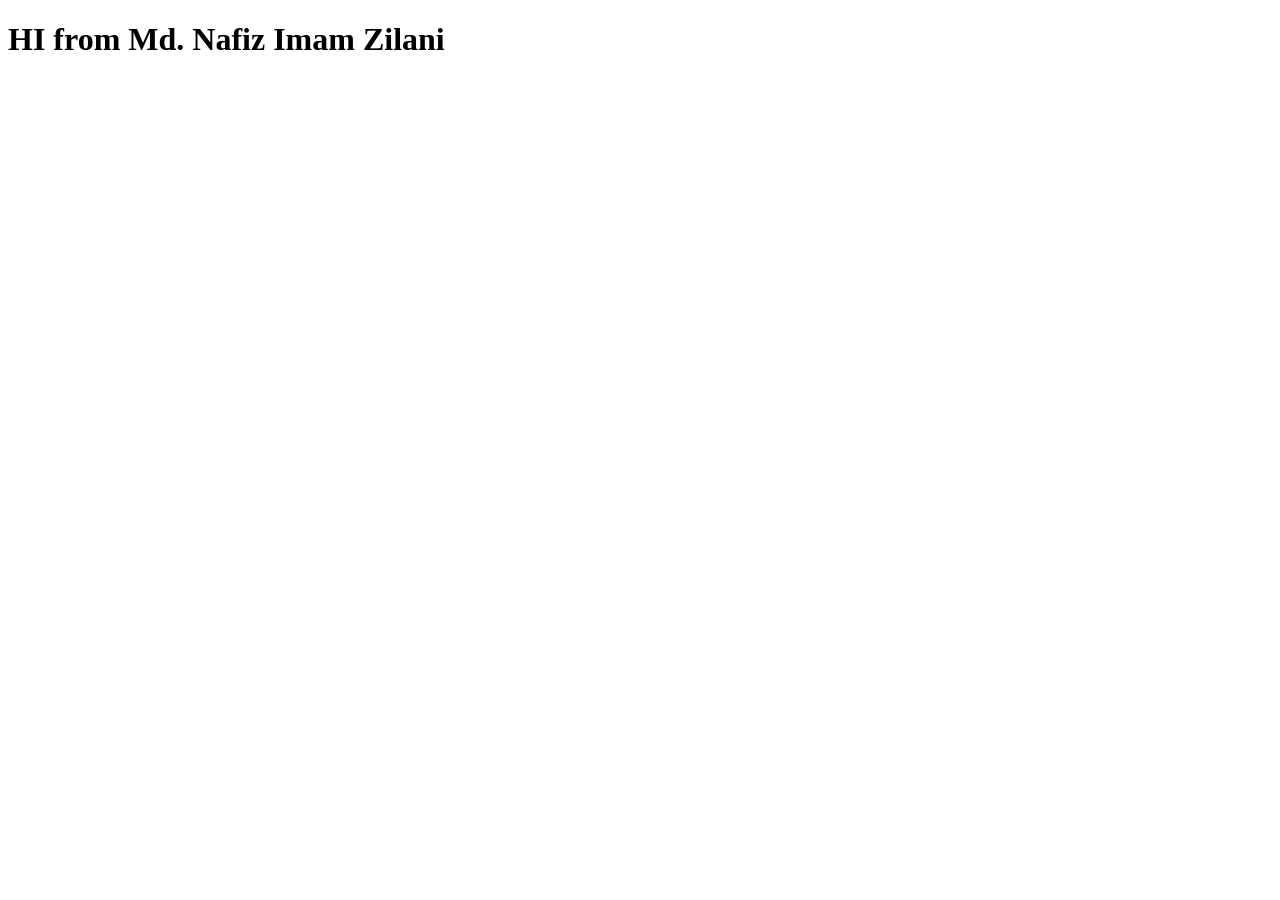
==== index.html @ ffac76b6 "first commit" ====
<!DOCTYPE html>
<html lang="en">
<head>
    <meta charset="UTF-8">
    <meta name="viewport" content="width=device-width, initial-scale=1.0">
    <title>Document</title>
</head>
<body>
    <h1>HI from Md. Nafiz Imam Zilani</h1>
</body>
</html>
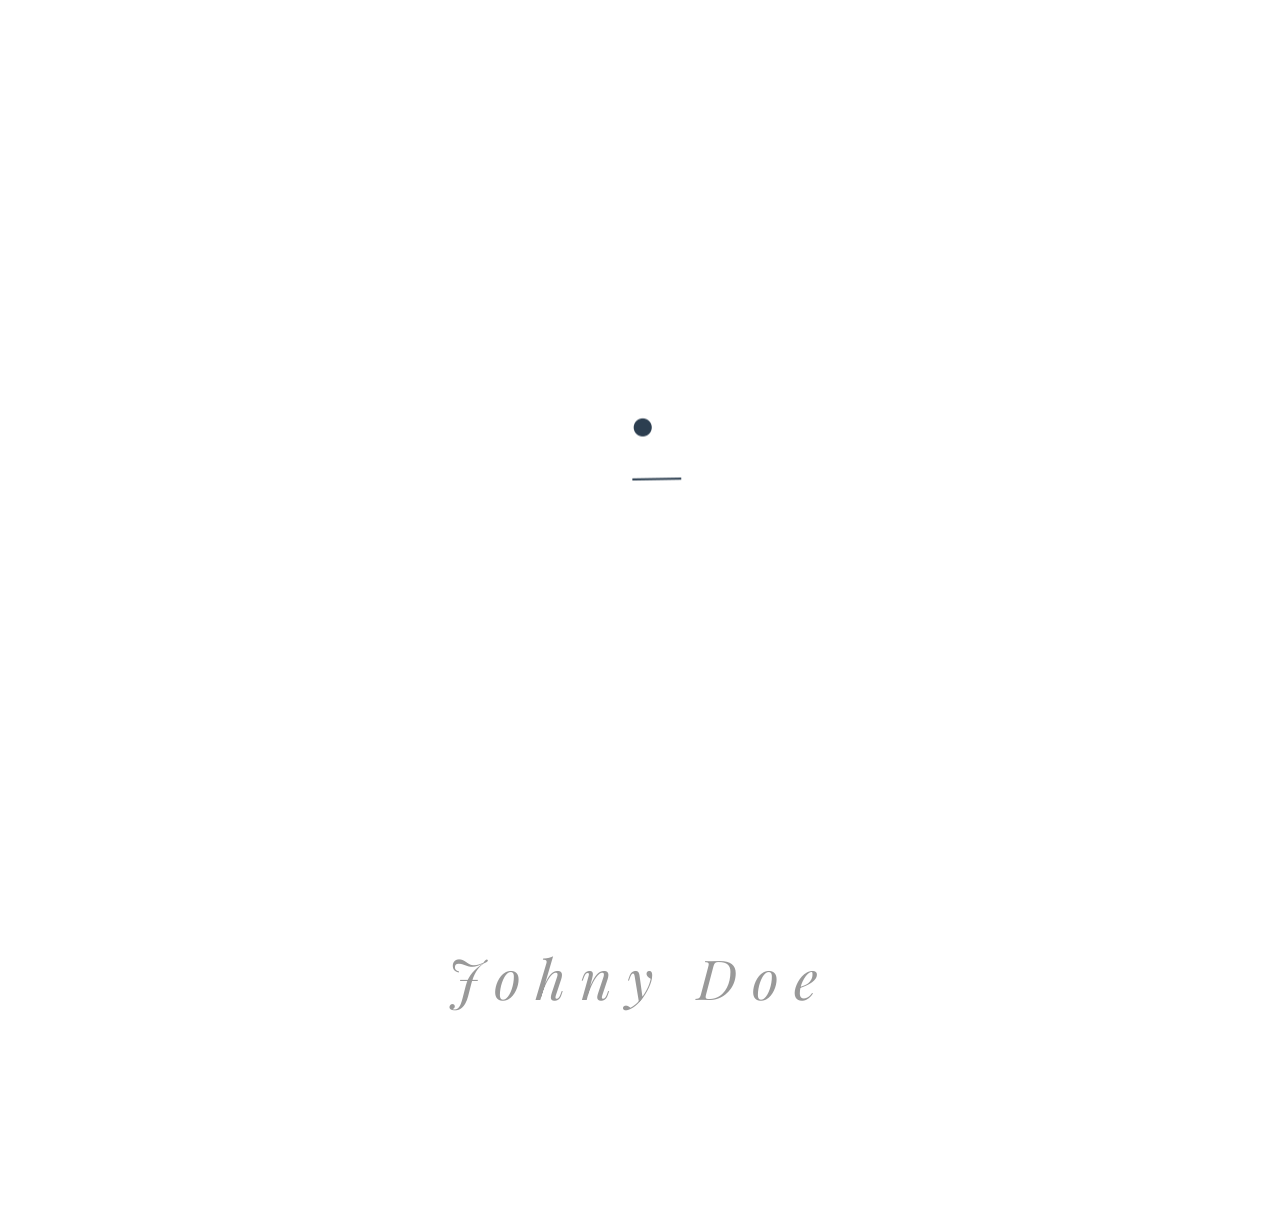
==== commit 5ada2d27: "first commit" ====
--- a/index.html
+++ b/index.html
@@ -1,11 +1,2586 @@
-<!DOCTYPE html>
-<html lang="en">
-<head>
-    <meta charset="UTF-8">
-    <meta name="viewport" content="width=device-width, initial-scale=1.0">
-    <title>Document</title>
-</head>
-<body>
-    <h1>HI from Md. Nafiz Imam Zilani</h1>
-</body>
+<!DOCTYPE html>
+<html class='no-js' >
+	
+	<head>
+		<meta charset="utf-8">
+		<meta http-equiv="X-UA-Compatible" content="IE=edge">
+		<meta name="viewport" content="width=device-width, initial-scale=1">
+		<!-- The above 3 meta tags *must* come first in the head; any other head content must come *after* these tags -->
+	
+		
+		<title>Symp - Responsive One Page VCard/Resume HTML Template</title>
+		
+		<!--[if lt IE 9]>
+		  <script src="//html5shim.googlecode.com/svn/trunk/html5.js"></script>
+		<![endif]-->
+		
+		<link rel='stylesheet' type='text/css' href='bootstrap/css/bootstrap.min.css' >
+		<link rel='stylesheet' type='text/css' href='css/ionicons.min.css' >
+		
+		<link rel='stylesheet' type='text/css' href='css/owl.carousel.css' >
+		<link rel='stylesheet' type='text/css' href='css/owl.theme.css' >
+		<link rel='stylesheet' type='text/css' href='css/owl.transitions.css' >
+		<link rel='stylesheet' type='text/css' href='css/magnific-popup.css' >
+		<link rel='stylesheet' type='text/css' href='css/style.css' >
+		<link rel='stylesheet' type='text/css' href='css/color-default.css' >
+		
+		
+	</head>
+	
+	<body>
+		
+		<!--=============================================================================
+			Preloader
+		===============================================================================-->
+		<div id='preloader' >
+			<div class='loader' >
+				<img src='img/load.gif' alt='symp' >
+			</div>
+		</div>
+		
+		
+		
+		<!--=============================================================================
+			Main Wrapper
+		===============================================================================-->
+		<div id='wrapper' >
+			
+			<!--=============================================================================
+				Front Section
+			===============================================================================-->
+			<section class='front-section' >
+				
+				<div class='container' >
+					
+					
+					<div class='transition-mask' ></div>
+					
+					
+					<div class='front-person-img' >
+						
+						<!--person's image-->
+						<img src='img/man1.png' alt='Symp' >
+						<!--/person's image-->
+						
+					</div>
+					
+					<!--person's titles-->
+					<div class='front-person-titles' >
+						
+						<!--title1-->
+						<span class='t1' >
+							Designer
+						</span>
+						<!--/title1-->
+						
+						<!--title2-->
+						<span class='t2' >
+							Gamer guy
+						</span>
+						<!--/title2-->
+						
+						<!--title3-->
+						<span class='t3' >
+							Freelancer
+						</span>
+						<!--/title3-->
+						
+					</div>
+					<!--/person's titles-->
+					
+					<nav class='front-person-links' >
+						
+						<!--
+							navigation links, data-section attribute points towards the section with id to be opened. 
+						-->
+						
+						<ul>
+							
+							<li>
+								<a href='#' data-section='about' >About Me</a>
+							</li>
+							
+							<li>
+								<a href='#' data-section='resume' >Resume</a>
+							</li>
+							
+							<li>
+								<a href='#' data-section='services' >Services</a>
+							</li>
+							
+							<li>
+								<a href='#' data-section='portfolio' >Portfolio</a>
+							</li>
+							
+							<li>
+								<a href='#' data-section='blog' >My Blog</a>
+							</li>
+							
+							<li>
+								<a href='#' data-section='contact' >Contact</a>
+							</li>
+							
+							<li>
+								<a href='#' >Hire Me!</a>
+							</li>
+							
+						</ul>
+						
+					</nav>
+					
+					
+					
+					<div class='front-heading text-center' >
+						
+						<h2>
+							Johny Doe
+						</h2>
+						
+					
+						
+					</div>
+					
+					
+				</div>
+				
+			</section>
+			<!--=============================================================================
+				/Front Section
+			===============================================================================-->
+		
+			<!--=============================================================================
+				About Section
+			===============================================================================-->
+			<section id='about' class='about-section section' >
+				
+				<div class='basic-info section-block' >
+					
+					<div class='container' >
+					
+						<div class='section-header text-center' >
+							
+							<h2>Basic Info About Me</h2>
+							
+							<!--divider-->
+							<div class='divider-draft center' ></div>
+							<!--/divider-->
+							
+							
+						</div>
+						
+						<div class='row' >
+							
+							<div class='col-md-4' >
+								<div class='about-person-img' >
+									
+									<img src='img/man2.png' alt='symp'>
+									
+								</div>
+							
+							</div>
+							
+							
+							<div class='col-md-8 about-info' >
+								
+								
+								
+								
+								<p>
+									Lorem ipsum dolor sit amet, in quodsi vulputate pro. Ius illum vocent mediocritatem an, cum dicta iriure at. Ubique maluisset vel te, his dico vituperata ut. Pro ei phaedrum maluisset. Ex audire suavitate has, ei quodsi tacimates sapientem sed, pri zril ubique ut. Te cum tation munere noluisse. Enim torquatos ne pri, eum mollis salutandi corrumpit et, fugit apeirian duo ad. Ad oportere voluptatibus nec, sea ei civibus praesent. At timeam expetenda inciderint has. Invidunt constituto ne per, paulo omnium quaerendum his eu, cu congue consul cetero cum. Solet honestatis et eum. Lorem ipsum dolor sit amet, in quodsi vulputate pro. Ius illum vocent mediocritatem an, cum dicta iriure at. Ubique maluisset vel te, his dico vituperata ut. Pro ei phaedrum maluisset. Ex audire suavitate has, ei quodsi tacimates sapientem sed, pri zril ubique ut. Te cum tation munere noluisse. Enim torquatos ne pri, eum mollis salutandi corrumpit et, fugit apeirian duo ad.
+								</p>
+								
+								<div class='clearfix' ></div>
+								
+								
+								<ul class='info-list' >
+									
+									<li>
+										<div class='inner' >
+											<h4>Name</h4>
+											<p>Johny Doe</p>
+										</div>
+									</li>
+									<li>
+										<div class='inner' >
+											<h4>Age</h4>
+											<p>24 Years</p>
+										</div>
+									</li>
+									<li>
+										<div class='inner' >
+											<h4>Website</h4>
+											<p>example.com</p>
+										</div>
+									</li>
+									<li>
+										<div class='inner' >
+											<h4>Hometown</h4>
+											<p>Dokri</p>
+										</div>
+									</li>
+									
+									
+									
+								</ul>
+								
+								<a href='#' class='symp-btn' >Hire Me For Work</a>
+								
+								<a href='#' class='symp-btn link-btn' ><i class='ion-ios-download' ></i>Download Resume</a>
+								
+							</div>
+						
+							
+						
+						</div>
+						
+						
+						
+						
+					</div>
+					
+					
+				</div>
+				
+				<div class='about-icons section-block' >
+					
+					<div class='container' >
+						
+						<div class='row' >
+							
+							<div class='col-md-3' >
+								<div class='service' >
+									
+									<div class='icon' >
+										<i class='ion-ios-lightbulb' ></i>
+									</div>
+									
+									<div class='content' >
+										
+										<h4>Creative</h4>
+										
+										<p>
+											Ut aboramus, numquam corpora qui naex. Dolore aliquando id duo, voluptua laboramus quo ad.
+										</p>
+										
+									</div>
+									
+								</div>
+							</div>
+							
+							<div class='col-md-3' >
+								<div class='service' >
+									
+									<div class='icon' >
+										<i class='ion-trophy' ></i>
+									</div>
+									
+									<div class='content' >
+										
+										<h4>Winner</h4>
+										
+										<p>
+											Ut aboramus, numquam corpora qui naex. Dolore aliquando id duo, voluptua laboramus quo ad.
+										</p>
+										
+									</div>
+									
+								</div>
+							</div>
+							
+							<div class='col-md-3' >
+								<div class='service' >
+									
+									<div class='icon' >
+										<i class='ion-ios-glasses' ></i>
+									</div>
+									
+									<div class='content' >
+										
+										<h4>Smart</h4>
+										
+										<p>
+											Ut aboramus, numquam corpora qui naex. Dolore aliquando id duo, voluptua laboramus quo ad.
+										</p>
+										
+									</div>
+									
+								</div>
+							</div>
+							
+							<div class='col-md-3' >
+								<div class='service' >
+									
+									<div class='icon' >
+										<i class='ion-ios-bolt' ></i>
+									</div>
+									
+									<div class='content' >
+										
+										<h4>Powerful</h4>
+										
+										<p>
+											Ut aboramus, numquam corpora qui naex. Dolore aliquando id duo, voluptua laboramus quo ad.
+										</p>
+										
+									</div>
+									
+								</div>
+							</div>
+							
+							
+							
+							<div class='col-md-3' >
+								<div class='service' >
+									
+									<div class='icon' >
+										<i class='ion-help-buoy' ></i>
+									</div>
+									
+									<div class='content' >
+										
+										<h4>Helper</h4>
+										
+										<p>
+											Ut aboramus, numquam corpora qui naex. Dolore aliquando id duo, voluptua laboramus quo ad.
+										</p>
+										
+									</div>
+									
+								</div>
+							</div>
+							
+							<div class='col-md-3' >
+								<div class='service' >
+									
+									<div class='icon' >
+										<i class='ion-happy' ></i>
+									</div>
+									
+									<div class='content' >
+										
+										<h4>Intelligent</h4>
+										
+										<p>
+											Ut aboramus, numquam corpora qui naex. Dolore aliquando id duo, voluptua laboramus quo ad.
+										</p>
+										
+									</div>
+									
+								</div>
+							</div>
+							
+							<div class='col-md-3' >
+								<div class='service' >
+									
+									<div class='icon' >
+										<i class='ion-ios-game-controller-b' ></i>
+									</div>
+									
+									<div class='content' >
+										
+										<h4>Gamer</h4>
+										
+										<p>
+											Ut aboramus, numquam corpora qui naex. Dolore aliquando id duo, voluptua laboramus quo ad.
+										</p>
+										
+									</div>
+									
+								</div>
+							</div>
+							
+							<div class='col-md-3' >
+								<div class='service' >
+									
+									<div class='icon' >
+										<i class='ion-ios-pulse-strong' ></i>
+									</div>
+									
+									<div class='content' >
+										
+										<h4>Healthy</h4>
+										
+										<p>
+											Ut aboramus, numquam corpora qui naex. Dolore aliquando id duo, voluptua laboramus quo ad.
+										</p>
+										
+									</div>
+									
+								</div>
+							</div>
+							
+							
+							
+							
+						</div>
+						
+						
+					</div>
+				</div>
+				
+				<div class='funfacts-block section-block' data-stellar-background-ratio='.2' >
+					
+					<div class='container' >
+						
+						<div class='row' >
+							
+							<div class='col-md-3 col-sm-6 funfact' >
+								<div class='content' >
+									<h4>243</h4>
+									<p>Awards Won</p>
+								</div>
+							</div>
+							
+							<div class='col-md-3 col-sm-6 funfact' >
+								<div class='content' >
+									<h4>845</h4>
+									<p>Happy Customers</p>
+								</div>
+							</div>
+							
+							<div class='col-md-3 col-sm-6 funfact' >
+								<div class='content' >
+									<h4>938</h4>
+									<p>Projects Done</p>
+								</div>
+							</div>
+							
+							<div class='col-md-3 col-sm-6 funfact' >
+								<div class='content' >
+									<h4>342</h4>
+									<p>Games Played</p>
+								</div>
+							</div>
+							
+						</div>
+						
+					</div>
+					
+				</div>
+				
+				<div class='testimonials-block section-block' >
+					<div class='container' >
+					
+						<div class='section-header text-center' >
+							
+							<h2 class='animate text-over-block' >Testimonials</h2>
+							
+							
+							<!--divider-->
+							<div class='divider-draft center' ></div>
+							<!--/divider-->
+							
+							
+						</div>
+						
+						<div class='row' >
+							
+							<div class='col-md-8 col-md-offset-2' >
+								
+								<div class='testimonials-slider' >
+									
+									<div class='testimonial' >
+										<p>
+											
+											Ad optere volibus nec, sea ei civibus prasent. At timeam expetenda inciderint has. Invidunt constituto ne per, paulo omnium queum his eu, cu congue consul cetero. Invidunt constituto ne per, paulo omnium his eu, cu congue consul cetero.
+										
+										</p>
+										
+										<div class='author' >
+											<h4>Jack Smith</h4>
+											<p>CEO at Google</p>
+										</div>
+									</div>
+									
+									<div class='testimonial' >
+										<p>
+											Ad oportere voluptatibus nec, sea ei civibus praesent. At timeam expetenda inciderint has. Invidunt constituto ne per, paulo omnium quaerendum his eu, cu congue consul cetero. Invidunt constituto ne per, paulo omnium quaerendum his eu, cu congue consul cetero.
+										</p>
+										
+										<div class='author' >
+											<h4>Jessica Smith</h4>
+											<p>CEO at Google</p>
+										</div>
+									</div>
+									
+									<div class='testimonial' >
+										<p>
+											Ad oportere voluptatibus nec, sea ei civibus praesent. At timeam expetenda inciderint has. Invidunt constituto ne per, paulo omnium quaerendum his eu, cu congue consul cetero. Invidunt constituto ne per, paulo omnium quaerendum his eu, cu congue consul cetero.
+										</p>
+										
+										<div class='author' >
+											<h4>Jim Smith</h4>
+											<p>CEO at Google</p>
+										</div>
+									</div>
+									
+									
+									
+									
+								</div>
+								
+							</div>
+							
+						</div>
+					
+					</div>
+				</div>
+				
+				<div class='footer bg-lightgray section-block' >
+					
+					<div class='container' >
+						
+						<div class='row' >
+							
+							<div class='col-xs-6 text-left' >
+								<h4>Johny Doe</h4>
+							</div>
+							
+							<div class='col-xs-6 text-right' >
+								<ul class='footer-social' >
+									<li>
+										<a href='#' >
+											<i class='ion-social-facebook' ></i>
+										</a>
+									</li>
+									<li>
+										<a href='#' >
+											<i class='ion-social-twitter' ></i>
+										</a>
+									</li>
+									<li>
+										<a href='#' >
+											<i class='ion-social-pinterest' ></i>
+										</a>
+									</li>
+									<li>
+										<a href='#' >
+											<i class='ion-social-dribbble' ></i>
+										</a>
+									</li>
+								</ul>
+							</div>
+							
+						</div>
+						
+						
+					</div>
+					
+				</div>
+				
+				
+			</section>
+			<!--=============================================================================
+				/About Section
+			===============================================================================-->
+			
+			<!--=============================================================================
+				Resume Section
+			===============================================================================-->
+			<section id='resume' class='resume-section section' >
+				
+				<div class='container' >
+					<div class='row' >
+						<div class='col-md-6 col-md-offset-3' >
+							<div class='section-header text-center' >
+								
+								<h2 class='animate text-over-block' >My Resume</h2>
+								
+								<!--divider-->
+								<div class='divider-draft center' ></div>
+								<!--/divider-->
+								
+								
+							</div>
+						</div>
+					</div>
+				</div>
+				
+				<div class='timeline-block section-block' >
+					<div class='container' >
+						<ul class='timeline' >
+							
+							<li class='timeline-header' >
+								<h4>Education</h4>
+							</li>
+							
+							<li>
+								
+								<div class='timeline-desc' >
+									
+									<h4>2005-2007</h4>
+									
+								</div>
+								
+								<div class='timeline-content' >
+									
+									<h4>Masters Degree</h4>
+									<span>@CSS College Larkana</span>
+									
+									<p>
+										Consul latine iudicabit eu vel. Cu has animal eruditi voluptatibus. Eu volumus explicari sed. Mel mutat vituperata suscipiantur et, et fabellas explicari adipiscing quo.
+									</p>
+									
+								</div>
+								
+							</li>
+							
+							<li class='inverse' >
+								
+								<div class='timeline-desc' >
+									
+									<h4>2005-2007</h4>
+									
+								</div>
+								
+								<div class='timeline-content' >
+									
+									<h4>Masters Degree</h4>
+									<span>@CSS College Larkana</span>
+									
+									<p>
+										Consul latine iudicabit eu vel. Cu has animal eruditi voluptatibus. Eu volumus explicari sed. Mel mutat vituperata suscipiantur et, et fabellas explicari adipiscing quo.
+									</p>
+									
+								</div>
+								
+							</li>
+							
+							<li>
+								
+								<div class='timeline-desc' >
+									
+									<h4>2005-2007</h4>
+									
+								</div>
+								
+								<div class='timeline-content' >
+									
+									<h4>Masters Degree</h4>
+									<span>@CSS College Larkana</span>
+									
+									<p>
+										Consul latine iudicabit eu vel. Cu has animal eruditi voluptatibus. Eu volumus explicari sed. Mel mutat vituperata suscipiantur et, et fabellas explicari adipiscing quo.
+									</p>
+									
+								</div>
+								
+							</li>
+							
+							
+							<li class='timeline-header' >
+								<h4>Experience</h4>
+							</li>
+							
+							
+							<li>
+								
+								<div class='timeline-desc' >
+									
+									<h4>2005-2007</h4>
+									
+								</div>
+								
+								<div class='timeline-content' >
+									
+									<h4>Web Designer</h4>
+									<span>@Themeforest</span>
+									
+									<p>
+										Consul latine iudicabit eu vel. Cu has animal eruditi voluptatibus. Eu volumus explicari sed. Mel mutat vituperata suscipiantur et, et fabellas explicari adipiscing quo.
+									</p>
+									
+								</div>
+								
+							</li>
+							
+							<li class='inverse' >
+								
+								<div class='timeline-desc' >
+									
+									<h4>2005-2007</h4>
+									
+								</div>
+								
+								<div class='timeline-content' >
+									
+									<h4>Web Developer</h4>
+									<span>@CodeCanyon</span>
+									
+									<p>
+										Consul latine iudicabit eu vel. Cu has animal eruditi voluptatibus. Eu volumus explicari sed. Mel mutat vituperata suscipiantur et, et fabellas explicari adipiscing quo.
+									</p>
+									
+								</div>
+								
+							</li>
+							
+							<li>
+								
+								<div class='timeline-desc' >
+									
+									<h4>2005-2007</h4>
+									
+								</div>
+								
+								<div class='timeline-content' >
+									
+									<h4>Blogger</h4>
+									<span>@blogspot</span>
+									
+									<p>
+										Consul latine iudicabit eu vel. Cu has animal eruditi voluptatibus. Eu volumus explicari sed. Mel mutat vituperata suscipiantur et, et fabellas explicari adipiscing quo.
+									</p>
+									
+								</div>
+								
+							</li>
+							
+							
+						</ul>
+					</div>
+				</div>
+				
+				<div class='hobbies-block bg-lightgray section-block' >
+					<div class='container' >
+						
+						<div class='section-header text-center' >
+							<h2 class='animate text-over-block' >My Hobbies</h2>
+							<!--divider-->
+							<div class='divider-draft center' ></div>
+							<!--/divider-->
+						</div>
+						
+						<div class='row' >
+							
+							<div class='col-md-2 col-sm-4 col-xs-6' >
+								
+								<div class='hobby' >
+									
+									<div class='icon' >
+										<i class='ion-ios-game-controller-b' ></i>
+									</div>
+									
+									<h4>Gaming</h4>
+									
+								</div>
+								
+							</div>
+							
+							<div class='col-md-2 col-sm-4 col-xs-6' >
+								
+								<div class='hobby' >
+									
+									<div class='icon' >
+										<i class='ion-ios-book' ></i>
+									</div>
+									
+									<h4>Reading</h4>
+									
+								</div>
+								
+							</div>
+							
+							<div class='col-md-2 col-sm-4 col-xs-6' >
+								
+								<div class='hobby' >
+									
+									<div class='icon' >
+										<i class='ion-ios-chatboxes' ></i>
+									</div>
+									
+									<h4>Chat</h4>
+									
+								</div>
+								
+							</div>
+							
+							<div class='col-md-2 col-sm-4 col-xs-6' >
+								
+								<div class='hobby' >
+									
+									<div class='icon' >
+										<i class='ion-ios-musical-notes' ></i>
+									</div>
+									
+									<h4>Music</h4>
+									
+								</div>
+								
+							</div>
+							
+							<div class='col-md-2 col-sm-4 col-xs-6' >
+								
+								<div class='hobby' >
+									
+									<div class='icon' >
+										<i class='ion-beer' ></i>
+									</div>
+									
+									<h4>Drinking</h4>
+									
+								</div>
+								
+							</div>
+							
+							<div class='col-md-2 col-sm-4 col-xs-6' >
+								
+								<div class='hobby' >
+									
+									<div class='icon' >
+										<i class='ion-ios-football' ></i>
+									</div>
+									
+									<h4>Football</h4>
+									
+								</div>
+								
+							</div>
+							
+							
+							
+						</div>
+						
+						
+						
+					</div>
+				</div>
+				
+				<div class='skills-block section-block' >
+					
+					<div class='container' >
+					
+						<div class='section-header text-center' >
+							<h2 class='animate text-over-block' >My Skills</h2>
+							
+							<!--divider-->
+							<div class='divider-draft center' ></div>
+							<!--/divider-->
+							
+						</div>
+						
+						
+						<div class='row' >
+							
+							<div class='col-md-6' >
+								
+								<div class='skill' >
+									
+									<h4>HTML/CSS</h4>
+									
+									<div class='skill-bar' data-percent='90' >
+										<div class='bar' >
+											<div class='percent' >90%</div>
+										</div>
+									</div>
+									
+								</div>
+								
+								<div class='skill' >
+									
+									<h4>php</h4>
+									
+									<div class='skill-bar' data-percent='70' >
+										<div class='bar' >
+											<div class='percent' >70%</div>
+										</div>
+									</div>
+									
+								</div>
+								
+								<div class='skill' >
+									
+									<h4>HTML/CSS</h4>
+									
+									<div class='skill-bar' data-percent='90' >
+										<div class='bar' >
+											<div class='percent' >90%</div>
+										</div>
+									</div>
+									
+								</div>
+								
+								
+								
+							</div>
+							
+							<div class='col-md-6' >
+								
+								<div class='skill' >
+									
+									<h4>VB</h4>
+									
+									<div class='skill-bar' data-percent='90' >
+										<div class='bar' >
+											<div class='percent' >90%</div>
+										</div>
+									</div>
+									
+								</div>
+								
+								<div class='skill' >
+									
+									<h4>Wordpress</h4>
+									
+									<div class='skill-bar' data-percent='85' >
+										<div class='bar' >
+											<div class='percent' >85%</div>
+										</div>
+									</div>
+									
+								</div>
+								
+								<div class='skill' >
+									
+									<h4>SEO</h4>
+									
+									<div class='skill-bar' data-percent='95' >
+										<div class='bar' >
+											<div class='percent' >95%</div>
+										</div>
+									</div>
+									
+								</div>
+								
+								
+								
+							</div>
+							
+							
+							
+						</div>
+						
+					</div>
+					
+				</div>
+				
+				<div class='footer bg-lightgray section-block' >
+					
+					<div class='container' >
+						
+						<div class='row' >
+							
+							<div class='col-xs-6 text-left' >
+								<h4>Johny Doe</h4>
+							</div>
+							
+							<div class='col-xs-6 text-right' >
+								<ul class='footer-social' >
+									<li>
+										<a href='#' >
+											<i class='ion-social-facebook' ></i>
+										</a>
+									</li>
+									<li>
+										<a href='#' >
+											<i class='ion-social-twitter' ></i>
+										</a>
+									</li>
+									<li>
+										<a href='#' >
+											<i class='ion-social-pinterest' ></i>
+										</a>
+									</li>
+									<li>
+										<a href='#' >
+											<i class='ion-social-dribbble' ></i>
+										</a>
+									</li>
+								</ul>
+							</div>
+							
+						</div>
+						
+						
+					</div>
+					
+				</div>
+				
+				
+			</section>
+			<!--=============================================================================
+				/Resume Section
+			===============================================================================-->
+			
+			
+			<!--=============================================================================
+				Services Section
+			===============================================================================-->
+			<section id='services' class='services-section section' >
+				
+				<div class='container' >
+					<div class='row' >
+						<div class='col-md-6 col-md-offset-3' >
+							<div class='section-header main-title text-center' >
+								
+								<h2 class='animate text-over-block' >My Services</h2>
+								
+								<!--divider-->
+								<div class='divider-draft center' ></div>
+								<!--/divider-->
+								
+								<p>
+									I provide <b>high quality</b> services. My services that I provide are listed below. Hope you will like them. Lorem ipsum dolor.
+								</p>
+								
+							</div>
+						</div>
+					</div>
+				</div>
+				
+				<div class='services-block section-block' >
+					
+					<div class='container' >
+						
+						<div class='row' >
+							
+							<div class='col-md-3' >
+								<div class='service' >
+									<div class='icon' >
+										<i class='ion-ios-camera' ></i>
+									</div>
+									
+									<div class='content' >
+										
+										<h4>Photography</h4>
+										
+										<p>
+											Ut aboramus, numquam corpora qui naex. Dolore aliquando id duo, voluptua laboramus quo ad.
+										</p>
+										
+									</div>
+								</div>
+							</div>
+							
+							<div class='col-md-3' >
+								<div class='service' >
+									<div class='icon' >
+										<i class='ion-code' ></i>
+									</div>
+									
+									<div class='content' >
+										
+										<h4>Coding</h4>
+										
+										<p>
+											Ut aboramus, numquam corpora qui naex. Dolore aliquando id duo, voluptua laboramus quo ad.
+										</p>
+										
+									</div>
+								</div>
+							</div>
+							
+							<div class='col-md-3' >
+								<div class='service' >
+									<div class='icon' >
+										<i class='ion-ios-lightbulb' ></i>
+									</div>
+									
+									<div class='content' >
+										
+										<h4>Creativity</h4>
+										
+										<p>
+											Ut aboramus, numquam corpora qui naex. Dolore aliquando id duo, voluptua laboramus quo ad.
+										</p>
+										
+									</div>
+								</div>
+							</div>
+							
+							<div class='col-md-3' >
+								<div class='service' >
+									<div class='icon' >
+										<i class='ion-ios-monitor' ></i>
+									</div>
+									
+									<div class='content' >
+										
+										<h4>Web Design</h4>
+										
+										<p>
+											Ut aboramus, numquam corpora qui naex. Dolore aliquando id duo, voluptua laboramus quo ad.
+										</p>
+										
+									</div>
+								</div>
+							</div>
+							
+						</div>
+						
+						<div class='row' >
+							
+							<div class='col-md-3' >
+								<div class='service' >
+									<div class='icon' >
+										<i class='ion-ios-camera' ></i>
+									</div>
+									
+									<div class='content' >
+										
+										<h4>Photography</h4>
+										
+										<p>
+											Ut aboramus, numquam corpora qui naex. Dolore aliquando id duo, voluptua laboramus quo ad.
+										</p>
+										
+									</div>
+								</div>
+							</div>
+							
+							<div class='col-md-3' >
+								<div class='service' >
+									<div class='icon' >
+										<i class='ion-code' ></i>
+									</div>
+									
+									<div class='content' >
+										
+										<h4>Coding</h4>
+										
+										<p>
+											Ut aboramus, numquam corpora qui naex. Dolore aliquando id duo, voluptua laboramus quo ad.
+										</p>
+										
+									</div>
+								</div>
+							</div>
+							
+							<div class='col-md-3' >
+								<div class='service' >
+									<div class='icon' >
+										<i class='ion-ios-lightbulb' ></i>
+									</div>
+									
+									<div class='content' >
+										
+										<h4>Creativity</h4>
+										
+										<p>
+											Ut aboramus, numquam corpora qui naex. Dolore aliquando id duo, voluptua laboramus quo ad.
+										</p>
+										
+									</div>
+								</div>
+							</div>
+							
+							<div class='col-md-3' >
+								<div class='service' >
+									<div class='icon' >
+										<i class='ion-ios-monitor' ></i>
+									</div>
+									
+									<div class='content' >
+										
+										<h4>Web Design</h4>
+										
+										<p>
+											Ut aboramus, numquam corpora qui naex. Dolore aliquando id duo, voluptua laboramus quo ad.
+										</p>
+										
+									</div>
+								</div>
+							</div>
+							
+						</div>
+						
+					</div>
+					
+				</div>
+				
+				<div class='pricing-block section-block' >
+					<div class='container' >
+						
+						<div class='section-header text-center' >
+							<h2 class='animate text-over-block' >Pricing</h2>
+							<!--divider-->
+							<div class='divider-draft center' ></div>
+							<!--/divider-->
+							<p>
+								How much I charge
+							</p>
+						</div>
+						
+						<div class='row' >
+							
+							<div class='col-md-4 text-center' >
+								
+								<div class='pricing-table' >
+									
+									<div class='header' >
+										
+										<h4>Personal</h4>
+										
+										<div class='price' >
+											<span class='currency' >$</span>
+											<span class='amount' >29</span>
+											<span class='period' >/mo</span>
+										</div>
+										
+										
+									</div>
+									
+									<ul class='table-items' >
+										
+										<li>
+											Logo Design
+										</li>
+										<li>
+											PSD to HTML
+										</li>
+										<li>
+											Fixed to Responsive
+										</li>
+										<li>
+											App Development
+										</li>
+										<li>
+											Photography
+										</li>
+										
+									</ul>
+									
+									<a href='#' class='table-btn' >
+										Choose This
+									</a>
+									
+								</div>
+								
+							</div>
+							
+							<div class='col-md-4 text-center' >
+								
+								<div class='pricing-table' >
+									
+									<div class='header' >
+										
+										<h4>Creative</h4>
+										
+										<div class='price' >
+											<span class='currency' >$</span>
+											<span class='amount' >39</span>
+											<span class='period' >/mo</span>
+										</div>
+										
+									</div>
+									
+									<ul class='table-items' >
+										
+										<li>
+											Logo Design
+										</li>
+										<li>
+											PSD to HTML
+										</li>
+										<li>
+											Fixed to Responsive
+										</li>
+										<li>
+											App Development
+										</li>
+										<li>
+											Photography
+										</li>
+										
+									</ul>
+									
+									<a href='#' class='table-btn' >
+										Choose This
+									</a>
+									
+								</div>
+								
+							</div>
+							
+							<div class='col-md-4 text-center' >
+								
+								<div class='pricing-table' >
+									
+									<div class='header' >
+										
+										<h4>Ultimate</h4>
+										
+										<div class='price' >
+											<span class='currency' >$</span>
+											<span class='amount' >42</span>
+											<span class='period' >/mo</span>
+										</div>
+										
+										
+									</div>
+									
+									<ul class='table-items' >
+										
+										<li>
+											Logo Design
+										</li>
+										<li>
+											PSD to HTML
+										</li>
+										<li>
+											Fixed to Responsive
+										</li>
+										<li>
+											App Development
+										</li>
+										<li>
+											Photography
+										</li>
+										
+									</ul>
+									
+									<a href='#' class='table-btn' >
+										Choose This
+									</a>
+									
+								</div>
+								
+							</div>
+							
+						</div>
+						
+					</div>
+				</div>
+				
+				<div class='process-block bg-lightgray section-block' >
+					<div class='container' >
+						
+						<div class='section-header text-center' >
+							<h2>Work Process</h2>
+							<!--divider-->
+							<div class='divider-draft center' ></div>
+							<!--/divider-->
+						</div>
+						
+						<div class='row' >
+							
+							<div class='col-md-3' >
+								
+								<div class='process' >
+									
+									<div class='number' >
+										<span>01</span>
+									</div>
+									
+									<div class='content' >
+										
+										<h4>Design</h4>
+										
+										<p>
+											Lorem ipsum dolor sit amet is simply a dummy text used by typeset industries. Lorem ipsum dolor.
+										</p>
+										
+									</div>
+									
+								</div>
+								
+							</div>
+							
+							<div class='col-md-3' >
+								
+								<div class='process' >
+									
+									<div class='number' >
+										<span>02</span>
+									</div>
+									
+									<div class='content' >
+										
+										<h4>Develop</h4>
+										
+										<p>
+											Lorem ipsum dolor sit amet is simply a dummy text used by typeset industries. Lorem ipsum dolor.
+										</p>
+										
+									</div>
+									
+								</div>
+								
+							</div>
+							
+							<div class='col-md-3' >
+								
+								<div class='process' >
+									
+									<div class='number' >
+										<span>03</span>
+									</div>
+									
+									<div class='content' >
+										
+										<h4>Publish</h4>
+										
+										<p>
+											Lorem ipsum dolor sit amet is simply a dummy text used by typeset industries. Lorem ipsum dolor.
+										</p>
+										
+									</div>
+									
+								</div>
+								
+							</div>
+							
+							<div class='col-md-3' >
+								
+								<div class='process last' >
+									
+									<div class='number' >
+										<span>04</span>
+									</div>
+									
+									<div class='content' >
+										
+										<h4>Enjoy</h4>
+										
+										<p>
+											Lorem ipsum dolor sit amet is simply a dummy text used by typeset industries. Lorem ipsum dolor.
+										</p>
+										
+									</div>
+									
+								</div>
+								
+							</div>
+							
+							
+							
+						</div>
+						
+					</div>
+				</div>
+				
+				<div class='testimonials-block section-block' >
+					<div class='container' >
+					
+						<div class='section-header text-center' >
+							
+							<h2 class='animate text-over-block' >Testimonials</h2>
+								
+							<!--divider-->
+							<div class='divider-draft center' ></div>
+							<!--/divider-->
+							
+							
+						</div>
+						
+						<div class='row' >
+							
+							<div class='col-md-8 col-md-offset-2' >
+								
+								<div class='testimonials-slider' >
+									
+									<div class='testimonial' >
+										<p>
+											Ad oportere voluptatibus nec, sea ei civibus praesent. At timeam expetenda inciderint has. Invidunt constituto ne per, paulo omnium quaerendum his eu, cu congue consul cetero. Invidunt constituto ne per, paulo omnium quaerendum his eu, cu congue consul cetero.
+										</p>
+										
+										<div class='author' >
+											<h4>Jack Smith</h4>
+											<p>CEO at Google</p>
+										</div>
+									</div>
+									
+									<div class='testimonial' >
+										<p>
+											Ad oportere voluptatibus nec, sea ei civibus praesent. At timeam expetenda inciderint has. Invidunt constituto ne per, paulo omnium quaerendum his eu, cu congue consul cetero. Invidunt constituto ne per, paulo omnium quaerendum his eu, cu congue consul cetero.
+										</p>
+										
+										<div class='author' >
+											<h4>Jessica Smith</h4>
+											<p>CEO at Google</p>
+										</div>
+									</div>
+									
+									<div class='testimonial' >
+										<p>
+											Ad oportere voluptatibus nec, sea ei civibus praesent. At timeam expetenda inciderint has. Invidunt constituto ne per, paulo omnium quaerendum his eu, cu congue consul cetero. Invidunt constituto ne per, paulo omnium quaerendum his eu, cu congue consul cetero.
+										</p>
+										
+										<div class='author' >
+											<h4>Jim Smith</h4>
+											<p>CEO at Google</p>
+										</div>
+									</div>
+									
+									
+									
+									
+								</div>
+								
+							</div>
+							
+						</div>
+					
+					</div>
+				</div>
+				
+				<div class='footer bg-lightgray section-block' >
+					
+					<div class='container' >
+						
+						<div class='row' >
+							
+							<div class='col-xs-6 text-left' >
+								<h4>Johny Doe</h4>
+							</div>
+							
+							<div class='col-xs-6 text-right' >
+								<ul class='footer-social' >
+									<li>
+										<a href='#' >
+											<i class='ion-social-facebook' ></i>
+										</a>
+									</li>
+									<li>
+										<a href='#' >
+											<i class='ion-social-twitter' ></i>
+										</a>
+									</li>
+									<li>
+										<a href='#' >
+											<i class='ion-social-pinterest' ></i>
+										</a>
+									</li>
+									<li>
+										<a href='#' >
+											<i class='ion-social-dribbble' ></i>
+										</a>
+									</li>
+								</ul>
+							</div>
+							
+						</div>
+						
+						
+					</div>
+					
+				</div>
+				
+				
+			</section>
+			<!--=============================================================================
+				/Services Section
+			===============================================================================-->
+			
+			
+			<!--=============================================================================
+				Portfolio Section
+			===============================================================================-->
+			<section id='portfolio' class='portfolio-section section' >
+				
+				<div class='portfolio-block section-block' >
+					
+					<div class='container' >
+					
+						<div class='row' >
+							<div class='col-md-6 col-md-offset-3' >
+								
+								<div class='section-header text-center' >
+								
+									<h2 class='animate text-over-block' >Portfolio</h2>
+									
+									<!--divider-->
+									<div class='divider-draft center' ></div>
+									<!--/divider-->
+									
+									<p>
+										Check out my works. Lorem ipsum dolor sit amet is simply a dummy text. Lorem ipsum dolor sit amet.
+									</p>
+								
+								</div>
+								
+							</div>
+						</div>
+						
+						<div id='portfolio-filters' >
+							<ul>
+								<li>
+									<a href='#' data-group='all' class='active' >All</a>
+								</li>
+								<li>
+									<a href='#' data-group='web' >Web</a>
+								</li>
+								<li>
+									<a href='#' data-group='tech' >Tech</a>
+								</li>
+								<li>
+									<a href='#' data-group='photography' >Photography</a>
+								</li>
+							</ul>
+						</div>
+						
+						<div id='portfolio-grid' class='portfolio-items' >
+							
+							<div class='item' data-groups='["all","web","photography"]' >
+								<div class='inner' >
+									
+									<img alt='symp' src='img/portfolio/1.jpg' >
+									
+									<div class='caption' >
+										
+										<div class='caption-inner' >
+										
+											<h4>Project Title</h4>
+											
+											<ul class='links' >
+												
+												<li>
+													<a href='work.html' >
+														<i class='ion-ios-plus-empty' ></i>
+													</a>
+												</li>
+												
+												<li>
+													<a href='img/portfolio/1.jpg' class='image-link' >
+														<i class='ion-ios-search' ></i>
+													</a>
+												</li>
+												
+											</ul>
+										
+										</div>
+										
+										
+									</div>
+									
+								</div>
+							</div>
+							
+							<div class='item' data-groups='["all","photography","tech"]' >
+								<div class='inner' >
+									
+									<img alt='symp' src='img/portfolio/2.jpg' >
+									
+									<div class='caption' >
+										
+										<div class='caption-inner' >
+										
+											<h4>Project Title</h4>
+											
+											<ul class='links' >
+												
+												<li>
+													<a href='work.html' >
+														<i class='ion-ios-plus-empty' ></i>
+													</a>
+												</li>
+												
+												<li>
+													<a href='img/portfolio/2.jpg' class='image-link' >
+														<i class='ion-ios-search' ></i>
+													</a>
+												</li>
+												
+											</ul>
+										
+										</div>
+										
+										
+									</div>
+									
+								</div>
+							</div>
+							
+							<div class='item' data-groups='["all","web","tech"]' >
+								<div class='inner' >
+									
+									<img alt='symp' src='img/portfolio/3.jpg' >
+									
+									<div class='caption' >
+										
+										<div class='caption-inner' >
+										
+											<h4>Project Title</h4>
+											
+											<ul class='links' >
+												
+												<li>
+													<a href='work.html' >
+														<i class='ion-ios-plus-empty' ></i>
+													</a>
+												</li>
+												
+												<li>
+													<a href='img/portfolio/3.jpg' class='image-link' >
+														<i class='ion-ios-search' ></i>
+													</a>
+												</li>
+												
+											</ul>
+										
+										</div>
+										
+										
+									</div>
+									
+								</div>
+							</div>
+							
+							<div class='item' data-groups='["all","web"]' >
+								<div class='inner' >
+									
+									<img alt='symp' src='img/portfolio/4.jpg' >
+									
+									<div class='caption' >
+										
+										<div class='caption-inner' >
+										
+											<h4>Project Title</h4>
+											
+											<ul class='links' >
+												
+												<li>
+													<a href='work.html' >
+														<i class='ion-ios-plus-empty' ></i>
+													</a>
+												</li>
+												
+												<li>
+													<a href='img/portfolio/4.jpg' class='image-link' >
+														<i class='ion-ios-search' ></i>
+													</a>
+												</li>
+												
+											</ul>
+										
+										</div>
+										
+										
+									</div>
+									
+								</div>
+							</div>
+							
+							<div class='item' data-groups='["all","tech"]' >
+								<div class='inner' >
+									
+									<img alt='symp' src='img/portfolio/5.jpg' >
+									
+									<div class='caption' >
+										
+										<div class='caption-inner' >
+										
+											<h4>Project Title</h4>
+											
+											<ul class='links' >
+												
+												<li>
+													<a href='work.html' >
+														<i class='ion-ios-plus-empty' ></i>
+													</a>
+												</li>
+												
+												<li>
+													<a href='img/portfolio/5.jpg' class='image-link' >
+														<i class='ion-ios-search' ></i>
+													</a>
+												</li>
+												
+											</ul>
+										
+										</div>
+										
+										
+									</div>
+									
+								</div>
+							</div>
+							
+							<div class='item' data-groups='["all","photography"]' >
+								<div class='inner' >
+									
+									<img alt='symp' src='img/portfolio/6.jpg' >
+									
+									<div class='caption' >
+										
+										<div class='caption-inner' >
+										
+											<h4>Project Title</h4>
+											
+											<ul class='links' >
+												
+												<li>
+													<a href='work.html' >
+														<i class='ion-ios-plus-empty' ></i>
+													</a>
+												</li>
+												
+												<li>
+													<a href='img/portfolio/6.jpg' class='image-link' >
+														<i class='ion-ios-search' ></i>
+													</a>
+												</li>
+												
+											</ul>
+										
+										</div>
+										
+										
+									</div>
+									
+								</div>
+							</div>
+							
+							<div class='item' data-groups='["all","web"]' >
+								<div class='inner' >
+									
+									<img alt='symp' src='img/portfolio/7.jpg' >
+									
+									<div class='caption' >
+										
+										<div class='caption-inner' >
+										
+											<h4>Project Title</h4>
+											
+											<ul class='links' >
+												
+												<li>
+													<a href='work.html' >
+														<i class='ion-ios-plus-empty' ></i>
+													</a>
+												</li>
+												
+												<li>
+													<a href='img/portfolio/7.jpg' class='image-link' >
+														<i class='ion-ios-search' ></i>
+													</a>
+												</li>
+												
+											</ul>
+										
+										</div>
+										
+										
+									</div>
+									
+								</div>
+							</div>
+							
+							<div class='item' data-groups='["all","tech"]' >
+								<div class='inner' >
+									
+									<img alt='symp' src='img/portfolio/8.jpg' >
+									
+									<div class='caption' >
+										
+										<div class='caption-inner' >
+										
+											<h4>Project Title</h4>
+											
+											<ul class='links' >
+												
+												<li>
+													<a href='work.html' >
+														<i class='ion-ios-plus-empty' ></i>
+													</a>
+												</li>
+												
+												<li>
+													<a href='img/portfolio/8.jpg' class='image-link' >
+														<i class='ion-ios-search' ></i>
+													</a>
+												</li>
+												
+											</ul>
+										
+										</div>
+										
+										
+									</div>
+									
+								</div>
+							</div>
+							
+							<div class='item' data-groups='["all","photography"]' >
+								<div class='inner' >
+									
+									<img alt='symp' src='img/portfolio/9.jpg' >
+									
+									<div class='caption' >
+										
+										<div class='caption-inner' >
+										
+											<h4>Project Title</h4>
+											
+											<ul class='links' >
+												
+												<li>
+													<a href='work.html' >
+														<i class='ion-ios-plus-empty' ></i>
+													</a>
+												</li>
+												
+												<li>
+													<a href='img/portfolio/9.jpg' class='image-link' >
+														<i class='ion-ios-search' ></i>
+													</a>
+												</li>
+												
+											</ul>
+										
+										</div>
+										
+										
+									</div>
+									
+								</div>
+							</div>
+							
+							
+							
+						</div>
+						
+					</div>
+					
+				</div>
+				
+				<div class='footer bg-lightgray section-block' >
+					
+					<div class='container' >
+						
+						<div class='row' >
+							
+							<div class='col-xs-6 text-left' >
+								<h4>Johny Doe</h4>
+							</div>
+							
+							<div class='col-xs-6 text-right' >
+								<ul class='footer-social' >
+									<li>
+										<a href='#' >
+											<i class='ion-social-facebook' ></i>
+										</a>
+									</li>
+									<li>
+										<a href='#' >
+											<i class='ion-social-twitter' ></i>
+										</a>
+									</li>
+									<li>
+										<a href='#' >
+											<i class='ion-social-pinterest' ></i>
+										</a>
+									</li>
+									<li>
+										<a href='#' >
+											<i class='ion-social-dribbble' ></i>
+										</a>
+									</li>
+								</ul>
+							</div>
+							
+						</div>
+						
+						
+					</div>
+					
+				</div>
+				
+			</section>
+			<!--=============================================================================
+				/Portfolio Section
+			===============================================================================-->
+			
+			
+			<!--=============================================================================
+				Blog Section
+			===============================================================================-->
+			<section id='blog' class='blog-section section' >
+				
+				<div class='container' >
+					
+					<div class='row' >
+						
+						<div class='col-md-6 col-md-offset-3' >
+							<div class='section-header text-center' >
+								
+								<h2>My Blog</h2>
+								
+								<!--divider-->
+								<div class='divider-draft center' ></div>
+								<!--/divider-->
+								
+								<p>
+									This is my blog where my thoughts live. Check it out to know more about me. Lorem ipsum dolor sit amet.
+								</p>
+								
+							</div>
+						</div>
+						
+					</div>
+					
+				</div>
+			
+				<div class='posts-block section-block' >
+					
+					<div class='container' >
+						
+						<div class='row' >
+							
+							<div class='col-md-8' >
+								
+								<div class='post' >
+									
+									<div class='media' >
+										<img alt='symp' src='img/bg2.jpg' >
+									</div>
+									
+									<div class='content' >
+										
+										<h4>
+											<a href='post.html' >
+												Simple Post With Image
+											</a>
+										</h4>
+										
+										<ul class='post-icons' >
+											
+											<li>
+												<i class='ion-ios-person' ></i>
+												<span>Johny Doe</span>
+											</li>
+											
+											<li>
+												<i class='ion-ios-clock' ></i>
+												<span>14 June 2015</span>
+											</li>
+											
+											<li>
+												<i class='ion-ios-chatbubble' ></i>
+												<span>5</span>
+											</li>
+											
+											
+											
+										</ul>
+										
+										<p>
+											Cu illud lorem putent vel. Eum in movet nostrum referrentur. His ne tantas tractatos. Sit eu saperet antiopam scripserit. Ei albucius consequuntur sea, no nominavi fabellas phaedrum his....
+										</p>
+										
+										<a href='post.html' class='read-more' >
+											Read More
+											<i class='ion-ios-arrow-thin-right' ></i>
+										</a>
+										
+									</div>
+									
+								</div>
+								
+								<div class='post' >
+									
+									<div class='media' >
+										<img alt='symp' src='img/bg2.jpg' >
+									</div>
+									
+									<div class='content' >
+										
+										<h4>
+											<a href='post.html' >
+												Simple Post With Image
+											</a>
+										</h4>
+										
+										<ul class='post-icons' >
+											
+											<li>
+												<i class='ion-ios-person' ></i>
+												<span>Johny Doe</span>
+											</li>
+											
+											<li>
+												<i class='ion-ios-clock' ></i>
+												<span>14 June 2015</span>
+											</li>
+											
+											<li>
+												<i class='ion-ios-chatbubble' ></i>
+												<span>5</span>
+											</li>
+											
+											
+											
+										</ul>
+										
+										<p>
+											Cu illud lorem putent vel. Eum in movet nostrum referrentur. His ne tantas tractatos. Sit eu saperet antiopam scripserit. Ei albucius consequuntur sea, no nominavi fabellas phaedrum his....
+										</p>
+										
+										<a href='post.html' class='read-more' >
+											Read More
+											<i class='ion-ios-arrow-thin-right' ></i>
+										</a>
+										
+									</div>
+									
+								</div>
+								
+								<div class='post' >
+									
+									<div class='media' >
+										<img alt='symp' src='img/bg2.jpg' >
+									</div>
+									
+									<div class='content' >
+										
+										<h4>
+											<a href='post.html' >
+												Simple Post With Image
+											</a>
+										</h4>
+										
+										<ul class='post-icons' >
+											
+											<li>
+												<i class='ion-ios-person' ></i>
+												<span>Johny Doe</span>
+											</li>
+											
+											<li>
+												<i class='ion-ios-clock' ></i>
+												<span>14 June 2015</span>
+											</li>
+											
+											<li>
+												<i class='ion-ios-chatbubble' ></i>
+												<span>5</span>
+											</li>
+											
+											
+											
+										</ul>
+										
+										<p>
+											Cu illud lorem putent vel. Eum in movet nostrum referrentur. His ne tantas tractatos. Sit eu saperet antiopam scripserit. Ei albucius consequuntur sea, no nominavi fabellas phaedrum his....
+										</p>
+										
+										<a href='post.html' class='read-more' >
+											Read More
+											<i class='ion-ios-arrow-thin-right' ></i>
+										</a>
+										
+									</div>
+									
+								</div>
+								
+								<div class='post-more' >
+									<a href='#' class='more-link' >
+										Load More
+									</a>
+								</div>
+								
+							</div>
+							
+							<div class='col-md-4' >
+								
+								<div class='sidebar' >
+									
+									<div class='sidebar-widget' >
+										
+										<div class='search-box' >
+											
+											<input type='text' placeholder='Search' class='search-input' >
+											
+											<a class='search-btn' href='#' >
+												<i class='ion-ios-search' ></i>
+											</a>
+											
+										</div>
+										
+									</div>
+									
+									<div class='sidebar-widget' >
+										<div class='categories-widget' >
+										
+											<div class='widget-header' >
+												<h4>
+													<i class='ion-ios-folder' ></i> Categories
+												</h4>
+											</div>
+											
+											<ul class='sidebar-list' >
+												
+												<li>
+													<a href='#' >Web Design</a>
+												</li>
+												
+												<li>
+													<a href='#' >Travel</a>
+												</li>
+												
+												<li>
+													<a href='#' >Life Style</a>
+												</li>
+												
+												<li>
+													<a href='#' >Photography</a>
+												</li>
+												
+												<li>
+													<a href='#' >Technology</a>
+												</li>
+												
+												
+												
+											</ul>
+										
+										</div>
+									</div>
+									
+									<div class='sidebar-widget' >
+										
+										<div class='widget-header' >
+											<h4>
+												<i class='ion-document' ></i>
+												Recent Posts
+											</h4>
+										</div>
+										
+										
+											<ul class='sidebar-list' >
+												
+												<li>
+													<a href='#' >
+														Your Recent Post's Title. Lorem ipsum dolor sit amet is simply a dummy text.
+													</a>
+												</li>
+												
+												<li>
+													<a href='#' >
+														Your Recent Post's Title. Lorem ipsum dolor sit amet is simply a dummy text.
+													</a>
+												</li>
+												
+												<li>
+													<a href='#' >
+														Your Recent Post's Title. Lorem ipsum dolor sit amet is simply a dummy text.
+													</a>
+												</li>
+												
+												<li>
+													<a href='#' >
+														Your Recent Post's Title. Lorem ipsum dolor sit amet is simply a dummy text.
+													</a>
+												</li>
+												
+												
+												
+											</ul>
+										
+										
+									</div>
+									
+									<div class='sidebar-widget' >
+										<div class='widget-header' >
+											
+											<h4>
+												<i class='ion-archive' ></i>
+												Archives
+											</h4>
+											
+											<ul class='sidebar-list' >
+												
+												<li>
+													<a href='#' >
+														June (14)
+													</a>
+												</li>
+												
+												<li>
+													<a href='#' >
+														July (10)
+													</a>
+												</li>
+												
+												<li>
+													<a href='#' >
+														August(6)
+													</a>
+												</li>
+												
+												
+												<li>
+													<a href='#' >
+														September(7)
+													</a>
+												</li>
+												
+												
+											
+											</ul>
+											
+										</div>
+									</div>
+									
+									<div class='sidebar-widget' >
+										<div class='widget-header' >
+											<h4>
+												<i class='ion-ios-pricetag' ></i>
+												Tags
+											</h4>
+										</div>
+										
+										<ul class='sidebar-list list-inline' >
+											<li>
+												<a href='#' >Design</a>
+											</li>
+											<li>
+												<a href='#' >Tech</a>
+											</li>
+											<li>
+												<a href='#' >Web</a>
+											</li>
+											<li>
+												<a href='#' >Modern</a>
+											</li>
+											<li>
+												<a href='#' >Photography</a>
+											</li>
+											<li>
+												<a href='#' >Life</a>
+											</li>
+											<li>
+												<a href='#' >App</a>
+											</li>
+											<li>
+												<a href='#' >Template</a>
+											</li>
+											
+										</ul>
+										
+									</div>
+									
+								</div>
+								
+							</div>
+							
+						
+						</div>
+						
+					</div>
+					
+				</div>
+				
+				
+				<div class='footer bg-lightgray section-block' >
+					
+					<div class='container' >
+						
+						<div class='row' >
+							
+							<div class='col-xs-6 text-left' >
+								<h4>Johny Doe</h4>
+							</div>
+							
+							<div class='col-xs-6 text-right' >
+								<ul class='footer-social' >
+									<li>
+										<a href='#' >
+											<i class='ion-social-facebook' ></i>
+										</a>
+									</li>
+									<li>
+										<a href='#' >
+											<i class='ion-social-twitter' ></i>
+										</a>
+									</li>
+									<li>
+										<a href='#' >
+											<i class='ion-social-pinterest' ></i>
+										</a>
+									</li>
+									<li>
+										<a href='#' >
+											<i class='ion-social-dribbble' ></i>
+										</a>
+									</li>
+								</ul>
+							</div>
+							
+						</div>
+						
+						
+					</div>
+					
+				</div>
+				
+				
+			</section>
+			<!--=============================================================================
+				/Blog Section
+			===============================================================================-->
+			
+			
+			<!--=============================================================================
+				Contact Section
+			===============================================================================-->
+			<section id='contact' class='contact-section section' >
+				
+				<div class='contact-block section-block' >
+					<div class='container' >
+						<div class='row' >
+							<div class='col-md-6 col-md-offset-3' >
+							
+								<div class='section-header text-center' >
+									<h2 class='animate text-over-block' >Contact Me</h2>
+									<!--divider-->
+									<div class='divider-draft center' ></div>
+									<!--/divider-->
+									<p>
+										I'm available for freelancing. If you want something to be built or just to say hi, feel free to shoot me a message.
+									</p>
+								</div>
+							
+							</div>
+						</div>
+						
+						<div class='row' >
+							<div class='col-md-8 col-md-offset-2' >
+								
+								<form id='contact-form' class='contact-form' action='mail.php' method='post' data-toggle='validator' >
+									
+									<div id='contact-form-result' ></div>
+									
+									<div class='row' >
+										
+										<div class='col-md-6' >
+											
+											<div class='form-group' >
+												<input type='text' class='form-control' placeholder='Name' required>
+												
+												<div class='help-block with-errors' ></div>
+											</div>
+										
+										</div>
+										
+										<div class='col-md-6' >
+											<div class='form-group' >
+												<input type='email' class='form-control' placeholder='Email' required>
+												
+												<div class='help-block with-errors' ></div>
+							
+											</div>
+										</div>
+										
+									</div>
+									
+									<div class='row' >
+										
+										<div class='col-md-6' >
+											<div class='form-group' >
+												<input type='text' class='form-control' placeholder='Phone' required>
+												<div class='help-block with-errors' ></div>
+												
+											</div>
+										</div>
+										
+										<div class='col-md-6' >
+											<div class='form-group' >
+												<input type='text' class='form-control' placeholder='Website' required>
+												<div class='help-block with-errors' ></div>
+												
+											</div>
+										</div>
+										
+									</div>
+									
+									<div class='form-group' >
+										<textarea rows='5' class='form-control' placeholder='Message' required></textarea>
+										<div class='help-block with-errors' ></div>
+									</div>
+									
+									<div class='form-group text-center' >
+										<button type='submit' class='symp-btn' >Send Message</button>
+									</div>
+									
+									
+								</form>
+							</div>
+						</div>
+
+						
+					</div>
+				</div>
+			
+				
+				<div class='footer bg-lightgray section-block' >
+					
+					<div class='container' >
+						
+						<div class='row' >
+							
+							<div class='col-xs-6 text-left' >
+								<h4>Johny Doe</h4>
+							</div>
+							
+							<div class='col-xs-6 text-right' >
+								<ul class='footer-social' >
+									<li>
+										<a href='#' >
+											<i class='ion-social-facebook' ></i>
+										</a>
+									</li>
+									<li>
+										<a href='#' >
+											<i class='ion-social-twitter' ></i>
+										</a>
+									</li>
+									<li>
+										<a href='#' >
+											<i class='ion-social-pinterest' ></i>
+										</a>
+									</li>
+									<li>
+										<a href='#' >
+											<i class='ion-social-dribbble' ></i>
+										</a>
+									</li>
+								</ul>
+							</div>
+							
+						</div>
+						
+						
+					</div>
+					
+				</div>
+				
+				
+			</section>
+			<!--=============================================================================
+				/Contact Section
+			===============================================================================-->
+			
+			
+			<!--close button-->
+			<div class='close-btn' >
+				<span></span>
+				<span></span>
+			</div>
+			<!--/close button-->
+			
+			
+		</div>
+		<!--=============================================================================
+			/Main Wrapper
+		===============================================================================-->
+		
+		
+		<!--=============================================================================
+			JavaScript Files
+		===============================================================================-->
+		<script src='js/jquery.min.js' ></script>
+		<script src='js/jquery.stellar.min.js' ></script>
+		<script src='js/modernizr.js' ></script>
+		<script src='js/owl.carousel.min.js' ></script>
+		<script src='js/jquery.shuffle.min.js' ></script>
+		<script src='js/jquery.magnific-popup.min.js' ></script>
+		<script src='js/validator.min.js' ></script>
+		<script src='js/smoothscroll.js' ></script>
+		<script src='js/script.js' ></script>
+		
+		
+		
+	</body>
+	
 </html>
--- a/css/style.css
+++ b/css/style.css
@@ -0,0 +1,1916 @@
+/*=======================================================================
+	
+	Item Name 		|		Symp - Responsive One Page VCard/Resume Template
+	
+	Author Name		|		Noman Ali Samejo
+	
+-------------------------------------------------------------------------
+	CSS Structure
+-------------------------------------------------------------------------
+	
+	01- General CSS
+	02- Preloader
+	03- Front Section
+	04- About Section
+	05- Resume Section
+	06- Services Section
+	07- Blog Section
+	08- Portfolio Section
+	09- Contact Section
+	10- Work Page
+	11- Single Post Page
+	12- Responsive CSS
+	
+	*Colors are in separate files.
+	
+=======================================================================*/
+
+
+
+
+
+
+/*Importing Google Fonts */
+@import url(https://fonts.googleapis.com/css?family=Raleway:400,700,600,300|Playfair+Display:700italic,400italic|Crimson+Text:400italic,600italic|Open+Sans:400,700);
+
+/*=======================================================================
+	General CSS
+=======================================================================*/
+*{
+	margin:0;
+	padding:0;
+	outline:none;
+	font-family: Open Sans, sans-serif;
+}
+h1, h2, h3, h4, h5, h6,
+.h1, .h2, .h3, .h4, .h5, .h6{
+	font-weight:bold;
+	font-family: Raleway, sans-serif;
+}
+::-webkit-scrollbar{
+	height:10px;
+	width:10px;
+	background:#FFF;
+}
+::-webkit-scrollbar-thumb{
+	background:#BBB;
+	border:solid 2px #FFF;
+}
+::-webkit-scrollbar-thumb:hover{
+	background:#888;
+}
+::-moz-scrollbar{
+	height:10px;
+	width:10px;
+	background:#FFF;
+}
+::-moz-scrollbar-thumb{
+	background:#BBB;
+	border:solid 2px #FFF;
+}
+::-moz-scrollbar-thumb:hover{
+	background:#888;
+}
+img{
+	max-width:100%;
+}
+.parallax{
+	background-size:cover;
+}
+body.section-show{
+	overflow:hidden;
+}
+body a.close-btn,
+body.section-show .close-btn{
+	opacity:1;
+	z-index:100;
+	-webkit-transition:opacity .4s 1.2s ease, background .3s ease;
+	-moz-transition:opacity .4s 1.2s ease, background .3s ease;
+	transition:opacity .4s 1.2s ease, background .3s ease;
+	overflow:hidden;
+}
+.close-btn{
+	position:fixed;
+	height:64px;
+	width:64px;
+	cursor:pointer;
+	display:block;
+	top:18px;
+	right:18px;
+	opacity:0;
+	z-index:-99;
+}
+.close-btn > span{
+	height:3px;
+	width:40px;
+	background:#BBB;
+	position:absolute;
+	top:50%;
+	left:50%;
+	margin-left:-20px;
+	margin-top:-1.5px;
+}
+.close-btn > span:before{
+	content: ' ';
+	position:absolute;
+	top:0;
+	width:0;
+	height:inherit;
+	background:#B7A389;
+}
+.close-btn > span:nth-of-type(1){
+	-webkit-transform:rotate(45deg);
+	-moz-transform:rotate(45deg);
+	-ms-transform:rotate(45deg);
+	-o-transform:rotate(45deg);
+	transform:rotate(45deg);
+}
+.close-btn > span:nth-of-type(2){
+	-webkit-transform:rotate(-45deg);
+	-moz-transform:rotate(-45deg);
+	-ms-transform:rotate(-45deg);
+	-o-transform:rotate(-45deg);
+	transform:rotate(-45deg);
+}
+.close-btn > span:nth-of-type(1):before{
+	left:0;
+}
+.close-btn > span:nth-of-type(2):before{
+	right:0;
+}
+.close-btn:hover > span{
+	background:transparent;
+}
+.close-btn:hover > span:before{
+	-webkit-transition:all .3s ease;
+	-moz-transition:all .3s ease;
+	transition:all .3s ease;
+	width:100%;
+}
+.close-btn:hover > span:nth-of-type(2):before{
+	-webkit-transition-delay:.3s;	
+	-moz-transition-delay:.3s;	
+	transition-delay:.3s;	
+}
+.section-header h2{
+	font-size:32px;
+	letter-spacing:6px;
+	color:#333;
+	margin-top:0;
+	margin-bottom:35px;
+	font-weight:300;
+}
+.section-header p{
+	margin-top:30px;
+	line-height:1.7em;
+	color:#8A8A8A;
+	font-size:16px;
+}
+#wrapper{
+	overflow-x:hidden;
+}
+.front-section{
+	background:#FFF;
+}
+.section{
+	position:fixed;
+	left:0;
+	right:0;
+	top:0;
+	bottom:0;
+	border:solid 4px #BBB;
+	padding-top:100px;
+	z-index:-9;
+	background:#FFF;
+	overflow-y:auto;
+	opacity:0;
+	visibility:hidden;
+	transition: all .3s ease;
+}
+body.section-show .section.active{
+	-webkit-transition:opacity .4s 1.2s ease;
+	-moz-transition:opacity .4s 1.2s ease;
+	transition:opacity .4s 1.2s ease;
+	z-index:99;
+	opacity:1;
+	visibility:visible;
+}
+.bg-lightgray{
+	background:#F5F5F5;
+}
+.footer{
+	padding:30px 0;
+	background:#FFF;
+	border-top:solid 1px #F0F0F0;
+}
+.footer h4{
+	font-size:18px;
+	letter-spacing:4px;
+	margin:0;
+	margin-top:3.5px;
+	font-style:italic;
+	font-family:'Playfair Display', serif;
+	color:#999;
+}
+.footer-social{
+	margin:0;
+	padding:0;
+	list-style:none;
+	font-size:0;
+}
+.footer-social > li{
+	display:inline-block;
+	*display:inline;
+	*zoom:1;
+	margin-left:30px;
+}
+.footer-social > li > a{
+	text-decoration:none;
+	height:26px;
+	width:26px;
+	line-height:26px;
+	vertical-align:middle;
+	-webkit-transform:rotate(45deg);
+	-moz-transform:rotate(45deg);
+	-ms-transform:rotate(45deg);
+	-o-transform:rotate(45deg);
+	transform:rotate(45deg);
+	-webkit-transition:all .3s ease-in-out;
+	-moz-transition:all .3s ease-in-out;
+	transition:all .3s ease-in-out;
+	display:block;
+	text-align:center;
+	color:#BBB;
+	background:#F0F0F0;
+	font-size:0;
+}
+.footer-social > li > a > i{
+	-webkit-transform:rotate(-45deg);
+	-moz-transform:rotate(-45deg);
+	-ms-transform:rotate(-45deg);
+	-o-transform:rotate(-45deg);
+	transform:rotate(-45deg);
+	display:inline-block;
+	*display:inline;
+	*zoom:1;
+	line-height:inherit;
+	width:inherit;
+	height:inherit;
+	vertical-align:middle;
+}
+.footer-social > li > a > i:before{
+	font-size:14px;
+	line-height:1em;
+	vertical-align:middle;
+}
+.footer-social > li > a:hover{
+	background:#B7A389;
+	color:#FFF;
+}
+.section-block > .container,
+.section-block{
+	position:relative;
+}
+.section-block{
+	overflow:hidden;
+}
+
+/*=======================================================================
+	Preloader
+=======================================================================*/
+.js #preloader{
+	position:fixed;
+	top:0;
+	left:0;
+	right:0;
+	bottom:0;
+	background:#FFF;
+	z-index:199;
+	-webkit-transition:all .5s ease;
+	-moz-transition:all .5s ease;
+	transition:all .5s ease;
+}
+.js #preloader .loader{
+	position:absolute;
+	top:50%;
+	left:50%;
+	-webkit-transform:translate(-50%, -50%);	
+	-moz-transform:translate(-50%, -50%);	
+	-ms-transform:translate(-50%, -50%);	
+	-o-transform:translate(-50%, -50%);	
+	transform:translate(-50%, -50%);	
+}
+.js body.loaded #preloader{
+	-webkit-transform:scale(.6) translateY(-100%);
+	-moz-transform:scale(.6) translateY(-100%);
+	-ms-transform:scale(.6) translateY(-100%);
+	-o-transform:scale(.6) translateY(-100%);
+	transform:scale(.6) translateY(-100%);
+	opacity:0;
+	visibility:hidden;
+	z-index:-1;
+}
+.no-js #preloader{
+	display:none;
+}
+
+.divider-draft{
+	position:relative;
+	height:2px;
+	background:#333;
+	width:40px;
+	display:block;
+	margin:15px 0;
+}
+.divider-draft:before,
+.divider-draft:after{
+	content: ' ';
+	width:25px;
+	height:1px;
+	background:#333;
+	position:absolute;
+	left:0;
+}
+.divider-draft.center{
+	margin:auto;
+}
+.divider-draft.center:before,
+.divider-draft.center:after{
+	right:0;
+	margin:auto;
+}
+.divider-draft:before{
+	top:-6px;
+}
+.divider-draft:after{
+	bottom:-6px;
+}
+
+/*=======================================================================
+	Front Section
+=======================================================================*/
+body.section-show .transition-mask{
+	position:absolute;
+	top:260px;
+	height:500px;
+	width:500px;
+	left:0;
+	right:0;
+	margin:auto;
+	z-index:22;
+	transform:rotate(45deg);
+	overflow:hidden;
+	-webkit-animation: fill2 .8s .4s both ease;
+	-moz-animation: fill2 .8s .4s both ease;
+	animation: fill2 .8s .4s both ease;
+}
+body .transition-mask:before{
+	content: ' ';
+	position:absolute;
+	bottom:0;
+	right:0;
+	height:100%;
+	width:100%;
+}
+body.section-show .transition-mask:before{
+	-webkit-animation: fill .4s both ease;
+	-moz-animation: fill .4s both ease;
+	animation: fill .4s both ease;
+	background:#CCC;
+}
+
+@-webkit-keyframes fill2{
+	0%{
+		transform:rotate(45deg);
+	}
+	100%{
+		z-index:50;
+		transform:rotate(0deg);
+		height:100%;
+		width:100%;
+		top:0;
+		bottom:auto;
+	}
+}
+@keyframes fill2{
+	0%{
+		-webkit-transform:rotate(45deg);
+		-moz-transform:rotate(45deg);
+		-ms-transform:rotate(45deg);
+		-o-transform:rotate(45deg);
+		transform:rotate(45deg);
+	}
+	100%{
+		z-index:50;
+		-webkit-transform:rotate(0deg);
+		-moz-transform:rotate(0deg);
+		-ms-transform:rotate(0deg);
+		-o-transform:rotate(0deg);
+		transform:rotate(0deg);
+		height:100%;
+		width:100%;
+		top:0;
+		bottom:auto;
+	}
+}
+
+
+
+@-webkit-keyframes fill{
+	0%{
+		width:0%;
+	}
+	100%{
+		width:100%;
+	}
+}
+
+@keyframes fill{
+	0%{
+		width:0%;
+	}
+	100%{
+		width:100%;
+	}
+}
+
+
+
+.front-section{
+	padding-top:60px;
+	padding-bottom:200px;
+	position:relative;
+}
+.front-heading{
+	text-align:center;
+	margin-top:190px;
+}
+.front-heading > h2{
+	font-size:55px;
+	font-weight:lighter;
+	letter-spacing:15px;
+	position:relative;
+	position:relative;
+	line-height:1em;
+	display:inline-block;
+	*display:inline;
+	*zoom:1;
+	z-index:10;
+	color:#999;
+	font-family: 'Playfair Display', serif;
+	font-style:italic;
+}
+
+.front-person-img{
+	width:500px;
+	height:500px;
+	overflow:hidden;
+	background:#F0F0F0;
+	position:relative;
+	z-index:15;
+	-webkit-transition:height .5s .3s ease, transform .5s .8s ease;
+	-moz-transition:height .5s .3s ease, transform .5s .8s ease;
+	transition:height .5s .3s ease, transform .5s .8s ease;
+	margin:200px auto;
+	margin-bottom:0;
+	-webkit-transform:rotate(45deg);
+	-moz-transform:rotate(45deg);
+	-ms-transform:rotate(45deg);
+	-o-transform:rotate(45deg);
+	transform:rotate(45deg);
+	border-radius:0;
+}
+.front-person-img > img{
+	max-width:100%;
+	vertical-align:bottom;
+	-webkit-transform:rotate(-45deg) translateY(40px);
+	-moz-transform:rotate(-45deg) translateY(40px);
+	-ms-transform:rotate(-45deg) translateY(40px);
+	-o-transform:rotate(-45deg) translateY(40px);
+	transform:rotate(-45deg) translateY(40px);
+}
+
+.front-person-titles{
+	position:relative;
+	z-index:10;
+	height:500px;
+	width:500px;
+	margin:auto;
+	margin-top:-500px;
+	-webkit-transform:rotate(45deg);
+	-moz-transform:rotate(45deg);
+	-ms-transform:rotate(45deg);
+	-o-transform:rotate(45deg);
+	transform:rotate(45deg);
+}
+.front-person-titles > span{
+	position:absolute;
+	z-index:5;
+	display:block;
+	width:100%;
+	font-family:Hind, sans-serif;
+	color:#CCC;
+	text-align:center;
+	font-size:24px;
+	letter-spacing:25px;
+	line-height:1em;
+	text-transform:lowercase;
+}
+.front-person-titles > .t1{
+	left:5px;
+	bottom:0;
+	-webkit-transform:rotate(-90deg) translateY(-100%);
+	-moz-transform:rotate(-90deg) translateY(-100%);
+	-ms-transform:rotate(-90deg) translateY(-100%);
+	-o-transform:rotate(-90deg) translateY(-100%);
+	transform:rotate(-90deg) translateY(-100%);
+	-webkit-transform-origin:0% 0%;
+	-moz-transform-origin:0% 0%;
+	-ms-transform-origin:0% 0%;
+	-o-transform-origin:0% 0%;
+	transform-origin:0% 0%;
+}
+.front-person-titles > .t2{
+	top:5px;
+	left:0;
+	-webkit-transform:translateY(-100%);
+	-moz-transform:translateY(-100%);
+	-ms-transform:translateY(-100%);
+	-o-transform:translateY(-100%);
+	transform:translateY(-100%);
+}
+.front-person-titles > .t3{
+	left:0;
+	bottom:5px;
+	-webkit-transform:translateY(100%) rotate(180deg);
+	-moz-transform:translateY(100%) rotate(180deg);
+	-ms-transform:translateY(100%) rotate(180deg);
+	-o-transform:translateY(100%) rotate(180deg);
+	transform:translateY(100%) rotate(180deg);
+}
+
+
+.front-person-links{
+	margin:auto;
+	width:500px;
+	height:500px;
+	margin-top:-500px;
+	z-index:25;
+	-webkit-transform: rotate(45deg);
+	-moz-transform: rotate(45deg);
+	-ms-transform: rotate(45deg);
+	-o-transform: rotate(45deg);
+	transform: rotate(45deg);
+	position:relative;
+}
+
+.front-person-links > ul > li{
+	display:block;
+}
+.front-person-links > ul{
+	font-size:0;
+	z-index:99;
+	position:absolute;
+	text-align:left;
+	white-space:nowrap;
+	left:100%;
+	top:50%;
+	-webkit-transform:translateY(-50%);
+	-moz-transform:translateY(-50%);
+	-ms-transform:translateY(-50%);
+	-o-transform:translateY(-50%);
+	transform:translateY(-50%);
+	margin:0;
+	padding:0;
+	list-style:none;
+	margin-left:-15px;
+}
+.front-person-links > ul > li > a{
+	font-weight:bold;
+	display:block;
+	font-size:14px;
+	padding:25px 0;
+	cursor:pointer;
+	-webkit-transition:all .3s ease;
+	-moz-transition:all .3s ease;
+	transition:all .3s ease;
+	position:relative;
+	color:#999;
+	text-align:left;
+	text-transform:uppercase;
+	letter-spacing:3px;
+	text-decoration:none;
+	line-height:1em;
+}
+.front-person-links > ul > li > a:before,
+.front-person-links > ul > li > a:after{
+	content: ' ';
+	height:6px;
+	width:15px;
+	background:#CCC;
+	display:inline-block;
+	*display:inline;
+	*zoom:1;
+	vertical-align:middle;
+	margin-right:15px;
+	font-size:0;
+	-webkit-transition:all .3s ease;
+	-moz-transition:all .3s ease;
+	transition:all .3s ease;
+	display:none;
+}
+.front-person-links > ul > li > a:after{
+	margin-left:15px;
+	margin-right:0;
+	display:none;
+}
+.front-person-links > ul > li > a:hover{
+	color:#B7A389;
+}
+.front-person-links > ul > li > a:hover:after,
+.front-person-links > ul > li > a:hover:before{
+	width:25px;
+	background:#999;
+}
+
+
+/*=======================================================================
+	About Section
+=======================================================================*/
+.about-section{
+	padding-top:0;
+}
+.about-icons{
+	padding-top:110px;
+	padding-bottom:0px;
+}
+.basic-info{
+	padding-top:100px;
+	padding-bottom:100px;
+	position:relative;
+	border-bottom:solid 1px #F0F0F0;
+}
+.basic-info .section-header{
+	margin-bottom:80px;
+}
+.about-info > p{
+	line-height:1.8em;
+	margin-top:-.4em;
+}
+.about-person-img{
+	text-align:center;
+}
+.about-person-img > img{
+	max-width:100%;
+}
+.info-list{
+	list-style:none;
+	padding:0;
+	margin:0;
+	position:relative;
+	z-index:10;
+	margin-top:20px;
+	margin-bottom:60px;
+}
+.info-list:before,
+.info-list:after{
+	content:' ';
+	display:table;
+}
+.info-list:after{
+	clear:both;
+}
+.info-list > li{
+	margin-bottom:20px;
+	float:left;
+	width:25%;
+}
+.info-list > li > .inner{
+	padding:15px 0;
+}
+.info-list > li > *{
+	line-height:1em;
+	margin:0;
+}
+.info-list > li > .inner > h4{
+	font-size:13px;
+	letter-spacing:4px;
+	margin-right:16px;
+	margin-bottom:8px;
+	display:block;
+	color:#333;
+}
+.info-list > li > .inner > p{
+	font-size:16px;
+	color:#777;
+	display:block;
+}
+.funfacts-block{
+	padding-top:60px;
+	padding-bottom:20px;
+	background-image:url(../img/bg-funfacts.jpg);
+	background-size:cover;
+	background-attachment:fixed;
+}
+.funfact{
+	position:relative;
+	text-align:center;
+	margin-bottom:40px;
+}
+.funfact:after{
+	content: ' ';
+	position:absolute;
+	height:16px;
+	width:16px;
+	right:-10px;
+	top:50%;
+	margin-top:-10px;
+	border:solid 1px #FFF;
+	-webkit-transform:rotate(45deg);
+	-moz-transform:rotate(45deg);
+	-ms-transform:rotate(45deg);
+	-o-transform:rotate(45deg);
+	transform:rotate(45deg);
+	opacity:.4;
+	filter:Alpha(opacity=40);
+}
+.funfact:last-of-type:after{
+	display:none;
+}
+@media (max-width: 992px){
+	.funfact:nth-of-type(2):after{
+		display:none;
+	}	
+}
+@media (max-width: 768px){
+	.funfact:after{
+		display:none;
+	}	
+}
+
+.funfact > .content > h4{
+	margin:0;
+	color:#FFF;
+	font-size:55px;
+	margin-bottom:5px;
+}
+.funfact > .content > p{
+	color:#FFF;
+	letter-spacing:2px;
+	margin-bottom:0;
+	font-size:13px;
+	opacity:.8;
+}
+.testimonials-block{
+	padding:100px 0;
+}
+.testimonials-block .section-header{
+	margin-bottom:45px;
+}
+.testimonials-slider{
+	position:relative;
+}
+.testimonial{
+	text-align:center;
+}
+.testimonial > p{
+	font-size:22px;
+	line-height:1.6em;
+	color:#777;
+	font-family:crimson text, serif;
+	font-weight:lighter;
+	font-style:italic;
+}
+.testimonial > .author{
+	margin-top:45px;
+}
+.testimonial > .author > h4{
+	margin:0;
+	text-transform:uppercase;
+	letter-spacing:2px;
+	font-size:14px;
+}
+.testimonial > .author > p{
+	color:#777;
+}
+.testimonials-slider .owl-controls{
+	margin-top:27px;
+}
+.testimonials-slider .owl-controls > .owl-pagination > .owl-page > span{
+	height:16px;
+	width:16px;
+	border-radius:0;
+	border:solid 1px #B7A389;
+	-webkit-transform:rotate(-45deg);
+	-moz-transform:rotate(-45deg);
+	-ms-transform:rotate(-45deg);
+	-o-transform:rotate(-45deg);
+	transform:rotate(-45deg);
+	margin:11px;
+	background:transparent;
+	opacity:.6;
+	-webkit-transition:all .3s ease;
+	-moz-transition:all .3s ease;
+	transition:all .3s ease;
+}
+.testimonials-slider .owl-controls > .owl-pagination > .owl-page.active > span,
+.testimonials-slider .owl-controls > .owl-pagination > .owl-page:hover > span{
+	background:#B7A389;
+	opacity:.8;
+}
+.testimonials-slider .owl-controls > .owl-pagination > .owl-page.active > span{
+	opacity:1;
+}
+/*=======================================================================
+	Resume Section
+=======================================================================*/
+.timeline-block{
+	padding-bottom:100px;
+}
+.timeline-block .timeline{
+	padding-bottom:90px;
+	margin-top:100px;
+}
+.timeline{
+	position:relative;
+	list-style:none;
+	margin:0;
+}
+.timeline:before{
+	content: ' ';
+	position:absolute;
+	top:0;
+	left:50%;
+	margin-left:-1px;
+	height:100%;
+	width:2px;
+	background:#BBB;
+	border-radius: 0 0 5px 5px;
+}
+.timeline > li:before,
+.timeline > li:after{
+	content: ' ';
+	display:table;
+}
+.timeline > li:after{
+	clear:both;
+}
+.timeline > li > .timeline-desc{
+	float:right;
+}
+.timeline > li > .timeline-desc > h4{
+	font-size:14px;
+	letter-spacing:2px;
+	margin-top:0;
+}
+.timeline > li > .timeline-content{
+	float:left;
+	text-align:right;
+	position:relative;
+}
+.timeline > li.inverse > .timeline-content{
+	float:right;
+	text-align:left;
+}
+.timeline > li.inverse > .timeline-desc{
+	float:left;
+	text-align:right;
+}
+.timeline > li{
+	margin:70px 0;
+	position:relative;
+}
+.timeline > li:not(.timeline-header):before{
+	content: ' ';
+	position:absolute;
+	top:0;
+	left:50%;
+	height:11px;
+	width:11px;
+	-webkit-transform:translateX(-50%) rotate(45deg);
+	-moz-transform:translateX(-50%) rotate(45deg);
+	-ms-transform:translateX(-50%) rotate(45deg);
+	-o-transform:translateX(-50%) rotate(45deg);
+	transform:translateX(-50%) rotate(45deg);
+	background:#B7A389;
+}
+.timeline > li > div{
+	width:50%;
+	padding:0 35px;
+}
+.timeline > li > .timeline-content > h4{
+	margin-top:0;
+	margin-bottom:7px;
+	letter-spacing:2px;
+	font-size:20px;
+}
+.timeline > li > .timeline-content > span{
+	display:block;
+	margin-bottom:15px;
+	color:#BBB;
+}
+.timeline > li > .timeline-content > p{
+	margin:0;
+	line-height:1.7em;
+	color:#777;
+}
+.timeline > li.timeline-header{
+	background:#FFF;
+	position:relative;
+	z-index:10;
+	text-align:center;
+	margin-bottom:100px;
+	margin-top:100px;
+}
+.timeline > li.timeline-header > h4{
+	font-weight:bold;
+	text-transform:uppercase;
+	font-size:16px;
+	display:inline-block;
+	*display:inline;
+	*zoom:1;
+	position:relative;
+	margin:0;
+	letter-spacing:4px;
+}
+.timeline > li.timeline-header:first-of-type{
+	margin-top:0;
+}
+.timeline > li.timeline-header > h4:before,
+.timeline > li.timeline-header > h4:after{
+	content: ' ';
+	display:block;
+	height:2px;
+	background:#BBB;
+	margin:0 -5px;
+	margin-top:8px;
+}
+.timeline > li.timeline-header > h4:before{
+	margin-top:0;
+	margin-bottom:8px;
+}
+@media (max-width:992px){
+	.timeline > li:before,
+	.timeline:before{
+		display:none;
+	}
+	.timeline > li > .timeline-desc{
+		opacity:.5;
+		text-align:right;
+		float:left;
+	}
+	.timeline > li.inverse > .timeline-desc{
+		text-align:left;
+		float:right;
+	}
+	.timeline > li > div{
+		width:85%;
+		float:none;
+		display:block;
+		margin-left:auto;
+		margin-right:auto;
+	}
+	.timeline > li > .timeline-content{
+		text-align:right;
+	}
+}
+.hobbies-block{
+	padding-top:100px;
+	padding-bottom:30px;
+}
+.hobbies-block .section-header{
+	margin-bottom:100px;
+}
+.hobby{
+	position:relative;
+	text-align:center;
+	margin-bottom:70px;
+	-webkit-transition:all .3s ease-in-out;
+	-moz-transition:all .3s ease-in-out;
+	transition:all .3s ease-in-out;
+}
+.hobby > .icon{
+	font-size:0;
+	background:#B7A389;
+	color:#FFF;
+	-webkit-transform:rotate(45deg);
+	-moz-transform:rotate(45deg);
+	-ms-transform:rotate(45deg);
+	-o-transform:rotate(45deg);
+	transform:rotate(45deg);
+	width:80px;
+	height:80px;
+	line-height:80px;
+	margin:auto;
+	margin-bottom:40px;
+	-webkit-transition:all .3s ease-in-out;
+	-moz-transition:all .3s ease-in-out;
+	transition:all .3s ease-in-out;
+	position:relative;
+	top:0;
+}
+.hobby:hover > .icon{
+	top:-15px;
+}
+.hobby > .icon > i{
+	display:block;
+	height:inherit;
+	width:inherit;
+	line-height:inherit;
+	text-align:center;
+	-webkit-transform:rotate(-45deg);
+	-moz-transform:rotate(-45deg);
+	-ms-transform:rotate(-45deg);
+	-o-transform:rotate(-45deg);
+	transform:rotate(-45deg);
+}
+.hobby > .icon > i:before{
+	vertical-align:middle;
+	font-size:45px;
+	line-height:1em;
+}
+.hobby > h4{
+	font-size:18px;
+	letter-spacing:2px;
+	margin-top:0;
+	margin-top:2px;
+}
+.skills-block{
+	padding:100px 0;
+	padding-bottom:40px;
+}
+.skills-block .section-header{
+	margin-bottom:80px;
+}
+.skill{
+	position:relative;
+	margin-bottom:60px;
+}
+.skill > h4{
+	font-size:14px;
+	margin-top:0;
+	margin-bottom:5px;
+	letter-spacing:2px;
+	color:#B7A389;
+}
+.skill > .skill-bar{
+	height:10px;
+	background:#F0F0F0;
+}
+.skill > .skill-bar > .bar{
+	background:#888;
+	height:100%;
+	width:0;
+	position:relative;
+}
+.skill > .skill-bar > .bar > .percent{
+	position:absolute;
+	padding:4px 7px;
+	background:#888;
+	color:#FFF;
+	bottom:100%;
+	right:0;
+	font-size:11px;
+	margin-bottom:10px;
+}
+.skill > .skill-bar > .bar > .percent:after{
+	content: ' ';
+	position:absolute;
+	border-bottom:solid 7px transparent;
+	border-right:solid 7px #888;
+	bottom:-7px;
+	right:0;
+}
+
+/*=======================================================================
+	Services Section
+=======================================================================*/
+.services-section .main-title{
+	margin-bottom:80px;
+}
+.services-block{
+	padding-top:50px;
+	padding-bottom:0;
+	border-bottom:solid 1px #F0F0F0;
+}
+.service{
+	position:relative;
+	text-align:center;
+	margin-bottom:120px;
+}
+.service > .icon{
+	-webkit-transform:rotate(45deg);
+	-moz-transform:rotate(45deg);
+	-ms-transform:rotate(45deg);
+	-o-transform:rotate(45deg);
+	transform:rotate(45deg);
+	height:90px;
+	width:90px;
+	line-height:90px;
+	vertical-align:middle;
+	text-align:center;
+	margin:auto;
+	-webkit-transition:all .3s ease-in-out;
+	-moz-transition:all .3s ease-in-out;
+	transition:all .3s ease-in-out;
+	font-size:0;
+	background:#B7A389;
+	color:#FFF;
+	position:relative;
+	top:0;
+}
+.service:hover > .icon{
+	top:-15px;
+}
+.service > .icon > i:before{
+	line-height:1em;
+	vertical-align:middle;
+	font-size:45px;
+}
+.service > .icon > i{
+	display:inline-block;
+	line-height:inherit;
+	height:inherit;
+	width:inherit;
+	-webkit-transform:rotate(-45deg);
+	-moz-transform:rotate(-45deg);
+	-ms-transform:rotate(-45deg);
+	-o-transform:rotate(-45deg);
+	transform:rotate(-45deg);
+}
+.service > .content > h4{
+	font-size:20px;
+	margin-top:50px;
+	margin-bottom:8px;
+	letter-spacing:2px;
+}
+.service > .content > p{
+	line-height:1.6em;
+	color:#777;
+}
+.pricing-block{
+	padding:120px 0;
+}
+.pricing-block .section-header{
+	margin-bottom:90px;
+}
+.pricing-table{
+	max-width:300px;
+	margin:auto;
+	background:#F4F4F4;
+	padding:35px 0;
+	-webkit-transition:all .3s ease;
+	-moz-transition:all .3s ease;
+	transition:all .3s ease;
+}
+.pricing-table > .header > h4{
+	font-size:18px;
+	text-transform:uppercase;
+	margin:0;
+}
+.pricing-table > .header > .price{
+	margin-bottom:30px;
+	margin-top:30px;
+}
+.pricing-table > .header > .price > span{
+	display:inline-block;
+	*display:inline;
+	*zoom:1;
+	line-height:1em;
+}
+.pricing-table > .header > .price > .currency{
+	vertical-align:top;
+	margin-top:12px;
+}
+.pricing-table > .header > .price > .amount{
+	font-weight:bold;
+	font-size:80px;
+}
+.pricing-table > .header > .price > .period{
+	text-transform:uppercase;
+	letter-spacing:2px;
+	font-size:12px;
+}
+.pricing-table > .table-items{
+	list-style:none;
+	padding:0;
+	margin:0;
+	margin-top:25px;
+	margin-bottom:30px;
+}
+.pricing-table > .table-items > li{
+	padding:10px 0;
+}
+
+.pricing-table > .table-btn{
+	padding:11px 22px;
+	background:#333;
+	color:#FFF;
+	text-decoration:none;
+	display:inline-block;
+	*display:inline;
+	*zoom:1;
+	-webkit-transition:all .3s ease;
+	-moz-transition:all .3s ease;
+	transition:all .3s ease;
+}
+.pricing-table > .table-btn:hover{
+	background:#B7A389;
+}
+.process-block{
+	padding:100px 0;
+}
+.process-block .section-header{
+	margin-bottom:80px;
+}
+.process{
+	position:relative;
+}
+.process > .number{
+	font-size:16px;
+	font-weight:bold;
+	display:inline-block;
+	*display:inline;
+	*zoom:1;
+	line-height:1em;
+	margin-bottom:15px;
+	position:relative;
+	-webkit-transform:rotate(45deg);
+	-moz-transform:rotate(45deg);
+	-ms-transform:rotate(45deg);
+	-o-transform:rotate(45deg);
+	transform:rotate(45deg);
+	border:solid 1px #B7A389;
+	-webkit-transition:all .3s ease-in-out;
+	-moz-transition:all .3s ease-in-out;
+	transition:all .3s ease-in-out;
+	color:#B7A389;
+}
+.process:hover > .number{
+	color:#FFF;
+	background:#B7A389;
+}
+.process > .number > span{
+	transform:rotate(-45deg);
+	display:block;
+	height:28px;
+	width:28px;
+	line-height:28px;
+	text-align:center;
+	position:relative;
+}
+.process > .number > span:before{
+	content: ' ';
+	border-top:solid 8px transparent;
+	border-bottom:solid 8px transparent;
+	border-left:solid 8px #B7A389;
+	position:absolute;
+	top:50%;
+	margin-top:-8px;
+	right:-43px;
+}
+.process.last > .number > span:before{
+	border:solid 4px #B7A389;
+	margin-top:-4px;
+}
+.process > .number > span:after{
+	content: ' ';
+	position:absolute;
+	height:2px;
+	background:#B7A389;
+	width:30px;
+	right:-35px;
+	top:50%;
+	margin-top:-1px;
+}
+.process > .content > h4{
+	font-size:20px;
+	letter-spacing:2px;
+	margin-bottom:15px;
+}
+.process > .content > p{
+	line-height:1.7em;
+	color:#777;
+}
+/*=======================================================================
+	Blog Section
+=======================================================================*/
+.posts-block{
+	padding:90px 0;
+}
+.posts-block .section-header{
+	margin-bottom:60px;
+}
+.post{
+	position:relative;
+	margin-bottom:60px;
+}
+.post > .media > img{
+	max-width:100%;
+}
+.post > .content{
+	margin-top:25px;
+}
+.post > .content > h4{
+	font-size:24px;
+	margin-top:0;
+	margin-bottom:8px;
+}
+.post > .content > h4 > a{
+	color:inherit;
+	text-decoration:none;
+	-webkit-transition:all .3s ease;
+	-moz-transition:all .3s ease;
+	transition:all .3s ease;
+}
+.post > .content > h4 > a:hover{
+	color:#B7A389;
+}
+.post > .content > p{
+	line-height:1.8em;
+	color:#777;
+	margin-bottom:22px;
+}
+.post .post-icons{
+	position:relative;
+	margin:0;
+	padding:0;
+	font-size:0;
+	margin-bottom:22px;
+}
+.post .post-icons > li{
+	display:inline-block;
+	*display:inline;
+	*zoom:1;
+	font-size:14px;
+	color:#777;
+	padding-right:20px;
+}
+.post .post-icons > li > i{
+	margin-right:5px;
+}
+.post .read-more{
+	color:#333;
+	text-decoration:none;
+	display:inline-block;
+	*display:inline;
+	*zoom:1;
+}
+.post .read-more:hover{
+	color:#B7A389;
+}
+.post .read-more > i{
+	vertical-align:middle;
+	font-size:1.5em;
+	margin-left:8px;
+	position:relative;
+}
+.post-more{
+	text-align:center;
+	margin-bottom:50px;
+}
+.post-more .more-link,
+body .symp-btn{
+	display:inline-block;
+	*display:inline;
+	*zoom:1;
+	padding:12px 22px;
+	background:#333;
+	color:#FFF;
+	-webkit-transition:all .3s ease;
+	-moz-transition:all .3s ease;
+	transition:all .3s ease;
+	border:none;
+	text-decoration:none !important;
+}
+.post-more .more-link:hover,
+.symp-btn:hover{
+	background:#B7A389;
+	color:#FFF;
+}
+.symp-btn.link-btn{
+	background:transparent;
+	color:#999;
+}
+.symp-btn.link-btn > i{
+	margin-right:8px;
+}
+.symp-btn.link-btn:hover{
+	color:#333;
+	background:transparent;
+}
+.sidebar{
+	position:relative;
+}
+
+@media(min-width: 992px){
+	.sidebar{
+		padding-left:40px;
+	}
+}
+.search-box{
+	position:relative;
+}
+.search-box > .search-input{
+	display:block;
+	width:100%;
+	border:none;
+	padding:0 9px;
+	height:40px;
+	line-height:40px;
+	padding-right:47px;
+	background:#F0F0F0;
+	border:solid 1px #F0F0F0;
+	-webkit-transition:all .3s ease;
+	-moz-transition:all .3s ease;
+	transition:all .3s ease;
+}
+.search-box > .search-input:focus{
+	background:#FFF;
+}
+.search-box > .search-btn{
+	position:absolute;
+	top:0;
+	right:0;
+	height:40px;
+	width:40px;
+	line-height:40px;
+	background:#E0E0E0;
+	vertical-align:middle;
+	text-align:center;
+	font-size:20px;
+	color:#333;
+	text-decoration:none;
+	
+}
+.search-box > .search-btn:hover{
+	background:#D0D0D0;
+}
+.widget-header{
+	position:relative;
+	margin-top:60px;
+	margin-bottom:15px;
+}
+.widget-header > h4{
+	letter-spacing:2px;
+}
+.widget-header > h4 > i{
+	margin-right:8px;
+}
+.sidebar-list{
+	padding:0;
+	margin:0;
+	list-style:none;
+}
+.sidebar-list > li > a{
+	padding:7px 0;
+	color:#777;
+	text-decoration:none;
+	display:block;
+	line-height:1.6em;
+}
+.sidebar-list > li > a:hover{
+	color:#B7A389;
+}
+.sidebar-list.list-inline{
+	font-size:0;
+}
+.sidebar-list.list-inline > li{
+	font-size:14px;
+}
+
+/*=======================================================================
+	Portfolio Section
+=======================================================================*/
+.portfolio-block{
+	padding-bottom:100px;
+}
+.portfolio-block .section-header{
+	margin-bottom:45px;
+}
+.portfolio-items > .item{
+	width:33.333%;
+	position:relative;
+}
+@media(max-width:992px){
+	.portfolio-items > .item{
+		width:50%;
+	}
+}
+@media(max-width:768px){
+	.portfolio-items > .item{
+		width:100%;
+	}
+}
+.portfolio-items > .item > .inner > img{
+	width:100%;
+}
+.portfolio-items > .item > .inner{
+	position:relative;
+}
+.portfolio-items > .item > .inner > .caption{
+	position:absolute;
+	top:0;
+	left:0;
+	right:0;
+	bottom:0;
+	background:#333;
+	background:rgba(51,51,51,.8);
+	color:#FFF;
+	text-align:center;
+	z-index:10;
+	opacity:0;
+	visibility:hidden;
+	-webkit-transition:all .3s ease;
+	-moz-transition:all .3s ease;
+	transition:all .3s ease;
+}
+.portfolio-items > .item > .inner:hover > .caption{
+	opacity:1;
+	visibility:visible;
+}
+
+.portfolio-items > .item > .inner > .caption > .caption-inner{
+	position:absolute;
+	top:50%;
+	left:50%;
+	-webkit-transform:translate(-50%, -50%);
+	-moz-transform:translate(-50%, -50%);
+	-ms-transform:translate(-50%, -50%);
+	-o-transform:translate(-50%, -50%);
+	transform:translate(-50%, -50%);
+	width:75%;
+}
+.portfolio-items > .item > .inner > .caption > .caption-inner > h4{
+	font-size:22px;
+	margin:0;
+	margin-bottom:30px;
+	opacity:0;
+	visibility:hidden;
+	-webkit-transform:translateY(15px);
+	-moz-transform:translateY(15px);
+	-ms-transform:translateY(15px);
+	-o-transform:translateY(15px);
+	transform:translateY(15px);
+	-webkit-transition:all .3s .1s ease;
+	-moz-transition:all .3s .1s ease;
+	transition:all .3s .1s ease;
+}
+.portfolio-items > .item > .inner:hover > .caption > .caption-inner > h4{
+	-webkit-transform:translateY(0);
+	-moz-transform:translateY(0);
+	-ms-transform:translateY(0);
+	-o-transform:translateY(0);
+	transform:translateY(0);
+	opacity:1;
+	visibility:visible;
+}
+.portfolio-items > .item > .inner > .caption > .caption-inner > .links{
+	list-style:none;
+	color:#FFF;
+}
+.portfolio-items > .item > .inner > .caption > .caption-inner > .links > li{
+	display:inline-block;
+	*display:inline;
+	*zoom:1;
+	margin:0 11px;
+	opacity:0;
+	visibility:hidden;
+	-webkit-transform:translateY(15px);
+	-moz-transform:translateY(15px);
+	-ms-transform:translateY(15px);
+	-o-transform:translateY(15px);
+	transform:translateY(15px);
+	-webkit-transition:all .3s .2s ease;
+	-moz-transition:all .3s .2s ease;
+	transition:all .3s .2s ease;
+}
+.portfolio-items > .item > .inner > .caption > .caption-inner > .links > li:nth-of-type(2){
+	-webkit-transition-delay: .3s;
+	-moz-transition-delay: .3s;
+	transition-delay: .3s;
+}
+.portfolio-items > .item > .inner:hover > .caption > .caption-inner > .links > li{
+	-webkit-transform:translateY(0);
+	-moz-transform:translateY(0);
+	-ms-transform:translateY(0);
+	-o-transform:translateY(0);
+	transform:translateY(0);
+	opacity:1;
+	visibility:visible;
+}
+.portfolio-items > .item > .inner > .caption > .caption-inner > .links > li > a{
+	display:block;
+	height:30px;
+	width:30px;
+	line-height:30px;
+	font-size:0;
+	border:solid 1px #FFF;
+	color:#FFF;
+	-webkit-transform:rotate(45deg);
+	-moz-transform:rotate(45deg);
+	-ms-transform:rotate(45deg);
+	-o-transform:rotate(45deg);
+	transform:rotate(45deg);
+}
+.portfolio-items > .item > .inner > .caption > .caption-inner > .links > li > a > i{
+	display:block;
+	height:inherit;
+	width:inherit;
+	line-height:inherit;
+	vertical-align:middle;
+	-webkit-transform:rotate(-45deg);
+	-moz-transform:rotate(-45deg);
+	-ms-transform:rotate(-45deg);
+	-o-transform:rotate(-45deg);
+	transform:rotate(-45deg);
+}
+.portfolio-items > .item > .inner > .caption > .caption-inner > .links > li > a > i:before{
+	font-size:16px;
+	vertical-align:middle;
+	line-height:1em;
+}
+.portfolio-items > .item > .inner > .caption > .caption-inner > .links > li > a:hover{
+	background:#FFF;
+	background:rgba(255,255,255,.9);
+	color:#333;
+}
+#portfolio-filters{
+	text-align:center;
+	margin-bottom:45px;
+}
+#portfolio-filters > ul{
+	margin:0;
+	padding:0;
+	list-style:none;
+	font-size:0;
+}
+#portfolio-filters > ul > li{
+	display:inline-block;
+	*display:inline;
+	*zoom:1;
+	font-size:14px;
+	padding:0 26px;
+	position:relative;
+}
+#portfolio-filters > ul > li:last-of-type:after{
+	display:none;
+}
+#portfolio-filters > ul > li:after{
+	content: ' ';
+	position:absolute;
+	right:-9px;
+	top:50%;
+	margin-top:-3px;
+	height:6px;
+	width:6px;
+	border:solid 1px #E5E5E5;
+	transform:rotate(45deg);
+}
+#portfolio-filters > ul > li > a{
+	display:block;
+	color:#999;
+	text-decoration:none;
+}
+#portfolio-filters > ul > li > a:hover,
+#portfolio-filters > ul > li > a.active{
+	color:#333;
+}
+#portfolio-filters > ul > li > a.active{
+	text-decoration:line-through;
+}
+/*=======================================================================
+	Contact Section
+=======================================================================*/
+.contact-block{
+	padding-bottom: 100px;
+}
+.contact-section .section-header{
+	margin-bottom:60px;
+}
+.form-control{
+	padding:10px;
+	height:auto;
+	border:solid 1px #BBB;
+	-webkit-box-shadow:none;
+	-moz-box-shadow:none;
+	box-shadow:none;
+	border-radius:0;
+	vertical-align:middle;
+}
+.form-control:focus{
+	border-color:#B7A389;
+	-webkit-box-shadow:none;
+	-moz-box-shadow:none;
+	box-shadow:none;	
+}
+.contact-form .form-group{
+	margin-bottom:25px;
+}
+.contact-form .alert{
+	border-radius:0;
+}
+
+/*=======================================================================
+	Work Page
+=======================================================================*/
+.single-work{
+	padding-top:80px;
+	padding-bottom:130px;
+}
+.work-info{
+	list-style:none;
+	margin:0;
+	margin-top:50px;
+}
+@media(min-width:992px){
+	.work-info{
+		padding-left:25px;
+		margin-top:0;
+	}
+}
+.work-info > li{
+	margin-bottom:55px;
+	margin-top:5px;
+	padding:0;
+}
+.work-info > li > h4 > i{
+	margin-right:8px;
+}
+.work-info > li > h4{
+	font-size:16px;
+	letter-spacing:2px;
+	margin:0;
+	margin-bottom:10px;
+	font-weight:bold;
+}
+.work-info > li > p{
+	color:#777;
+}
+
+.work-content > .block{
+	margin-top:60px;
+}
+.work-content > .block h4{
+	font-size:18px;
+	margin-bottom:15px;
+	letter-spacing:2px;
+}
+.work-content > .block p{
+	line-height:1.9em;
+}
+
+
+/*=======================================================================
+	Single Post Page
+=======================================================================*/
+.blog-page .post > .content > .post-icons{
+	margin-bottom:30px;
+}
+.blog-page .post > .content > h4{
+	font-size:28px;
+	margin-bottom:10px;
+}
+.blog-page .post > .content > p{
+	line-height:2em;
+	text-align:justify;
+}
+
+
+
+
+
+/*=======================================================================
+	Responsive CSS
+=======================================================================*/
+@media (max-width:992px){
+	.about-person-img{
+		margin-bottom:40px;
+		text-align:center;
+	}
+	.info-list > li{
+		width:50%;
+	}
+	.front-section{
+		padding-bottom:110px;
+	}
+	.front-heading > h2{
+		font-size:50px;
+	}
+	.front-person-img{
+		height:360px;
+		width:360px;
+	}
+	.front-person-img > img{
+		-webkit-transform:rotate(-45deg) translateY(45px);
+		-moz-transform:rotate(-45deg) translateY(45px);
+		-ms-transform:rotate(-45deg) translateY(45px);
+		-o-transform:rotate(-45deg) translateY(45px);
+		transform:rotate(-45deg) translateY(45px);
+	}
+	.front-person-links{
+		-webkit-transform:rotate(0deg);
+		-moz-transform:rotate(0deg);
+		-ms-transform:rotate(0deg);
+		-o-transform:rotate(0deg);
+		transform:rotate(0deg);
+		margin-top:110px;
+		text-align:center;
+		position:relative;
+		margin-bottom:0;
+		width:auto;
+		height:auto;
+	}
+	.front-person-links > ul{
+		top:0;
+		left:auto;
+		position:relative;
+		display:inline-block;
+		*display:inline;
+		*zoom:1;
+		-webkit-transform:none;
+		-moz-transform:none;
+		-ms-transform:none;
+		-o-transform:none;
+		transform:none;
+	}
+	.front-person-links > ul > li{
+		margin-bottom:1px;
+		display:block;
+	}
+	.front-person-links > ul > li > a:before,
+	.front-person-links > ul > li > a:after{
+		position:absolute;
+		left:0;
+		height:2px;
+		top:50%;
+		margin-top:-1px;
+		display:block;
+		-webkit-box-shadow:none;
+		-moz-box-shadow:none;
+		box-shadow:none;
+		opacity:.5;
+		display:none;
+	}
+	.front-person-links > ul > li > a:after{
+		left:auto;
+		right:0;
+	}
+	.front-person-links > ul > li > a:hover:before{
+		width:15px;
+	}
+	.front-person-links > ul > li > a{
+		text-align:center;
+		padding:22px 48px;
+		display:block;
+		font-size:22px;
+		letter-spacing:2px;
+		text-transform:none;
+	}
+	.front-person-titles{
+		margin-top:125px;
+		transform:none;
+		text-align:center;
+		width:80%;
+		height:auto;
+		opacity:1;
+	}
+	.front-person-titles > span{
+		position:relative;
+		transform:none !important;
+		display:block;
+		margin:25px 0;
+		letter-spacing:10px;
+		font-size:16px;
+		text-transform:uppercase;
+		top:auto !important;
+		left:auto !important;
+		bottom:auto !important;
+	}
+	
+	.front-heading{
+		margin-top:80px;
+	}
+}
+@media (max-width:768px){
+	
+	.front-person-links{
+		margin-top:65px;
+	}
+	.front-person-img{
+		width:65%;
+		padding-top:65%;
+		height:0;
+		margin-top:120px;
+	}
+	.front-person-img > img{
+		-webkit-transform:rotate(-45deg) translateY(45px);
+		-moz-transform:rotate(-45deg) translateY(45px);
+		-ms-transform:rotate(-45deg) translateY(45px);
+		-o-transform:rotate(-45deg) translateY(45px);
+		transform:rotate(-45deg) translateY(100px);
+		position:absolute;
+		bottom:0;
+		left:-40px;
+	}
+}
--- a/css/color-default.css
+++ b/css/color-default.css
@@ -0,0 +1,31 @@
+.post-more .more-link:hover,
+.symp-btn:hover,
+.process:hover > .number,
+.pricing-table > .table-btn:hover,
+.service > .icon,
+.hobby > .icon,
+.timeline > li:not(.timeline-header):before,
+.footer-social > li > a:hover,
+.process > .number > span:after,
+.testimonials-slider .owl-controls > .owl-pagination > .owl-page.active > span,
+.testimonials-slider .owl-controls > .owl-pagination > .owl-page:hover > span,
+.close-btn > span:before{
+	background:#B7A389;
+}
+.sidebar-list > li > a:hover,
+.post .read-more:hover,
+.post > .content > h4 > a:hover,
+.process > .number,
+.skill > h4,
+.front-person-links > ul > li > a:hover{
+	color:#B7A389;
+}
+.testimonials-slider .owl-controls > .owl-pagination > .owl-page > span,
+.form-control:focus,
+.process.last > .number > span:before,
+.process > .number{
+	border-color:#B7A389;
+}
+.process > .number > span:before{
+	border-left-color:#B7A389;
+}
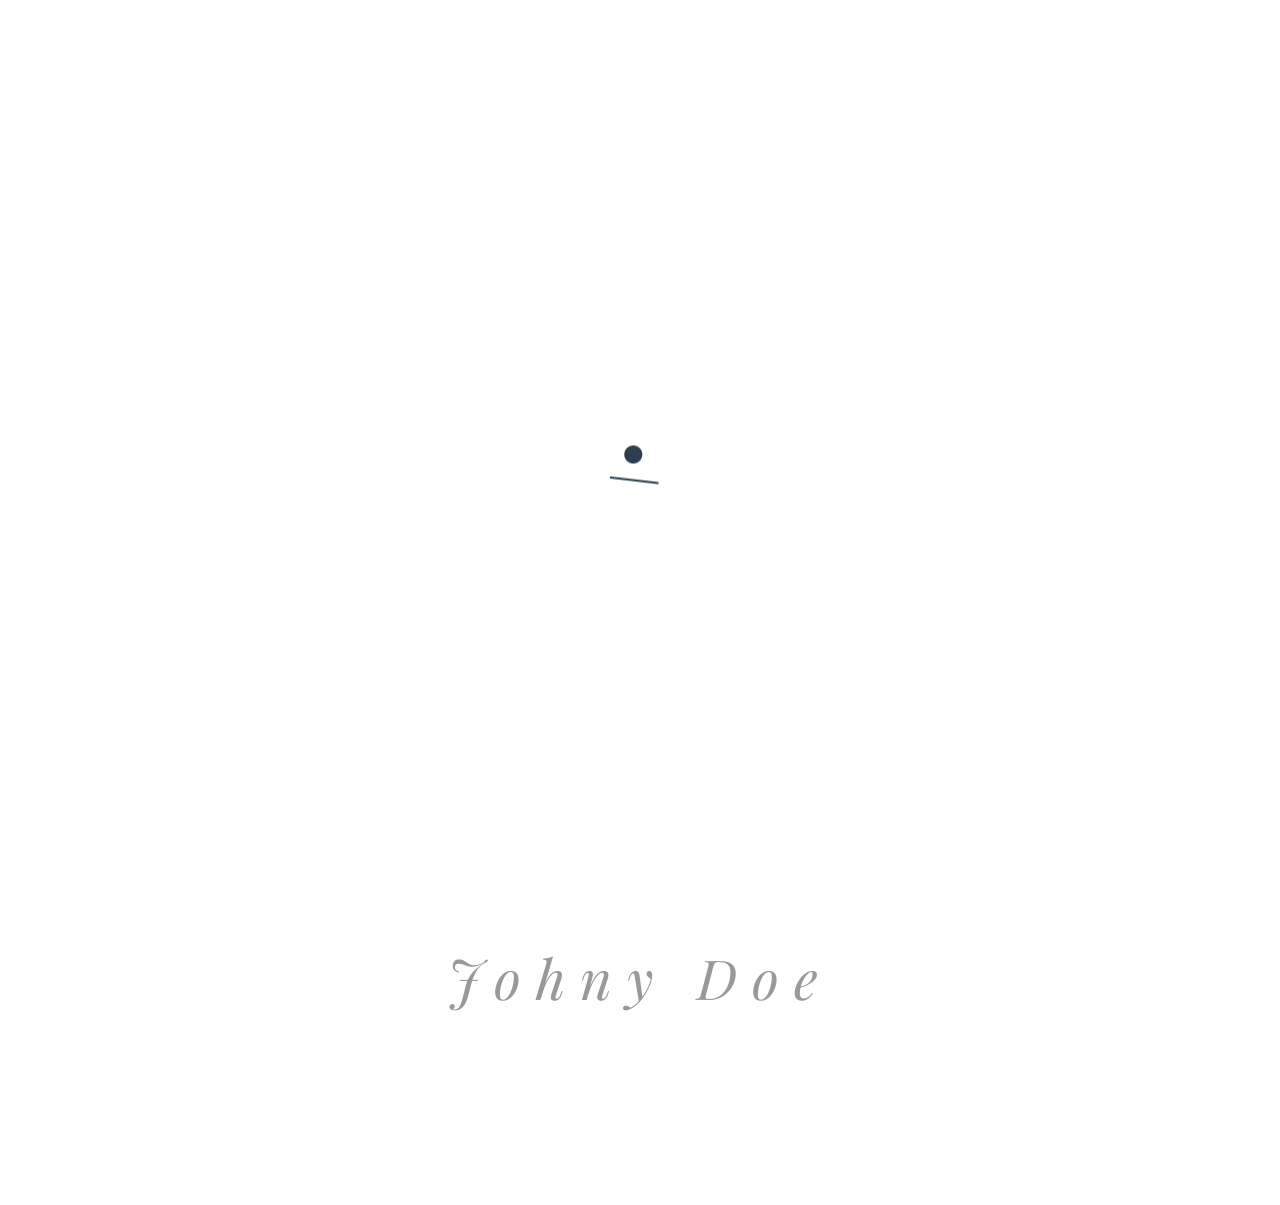
==== commit d203af9d: "first commit" ====
--- a/index.html
+++ b/index.html
@@ -59,7 +59,7 @@
 					<div class='front-person-img' >
 						
 						<!--person's image-->
-						<img src='img/man1.png' alt='Symp' >
+						<img src='img/nafiz_img.jpg' alt='Symp' >
 						<!--/person's image-->
 						
 					</div>
@@ -69,19 +69,19 @@
 						
 						<!--title1-->
 						<span class='t1' >
-							Designer
+							DevOps
 						</span>
 						<!--/title1-->
 						
 						<!--title2-->
 						<span class='t2' >
-							Gamer guy
+							Cloud Engineer
 						</span>
 						<!--/title2-->
 						
 						<!--title3-->
 						<span class='t3' >
-							Freelancer
+							Web Developer
 						</span>
 						<!--/title3-->
 						
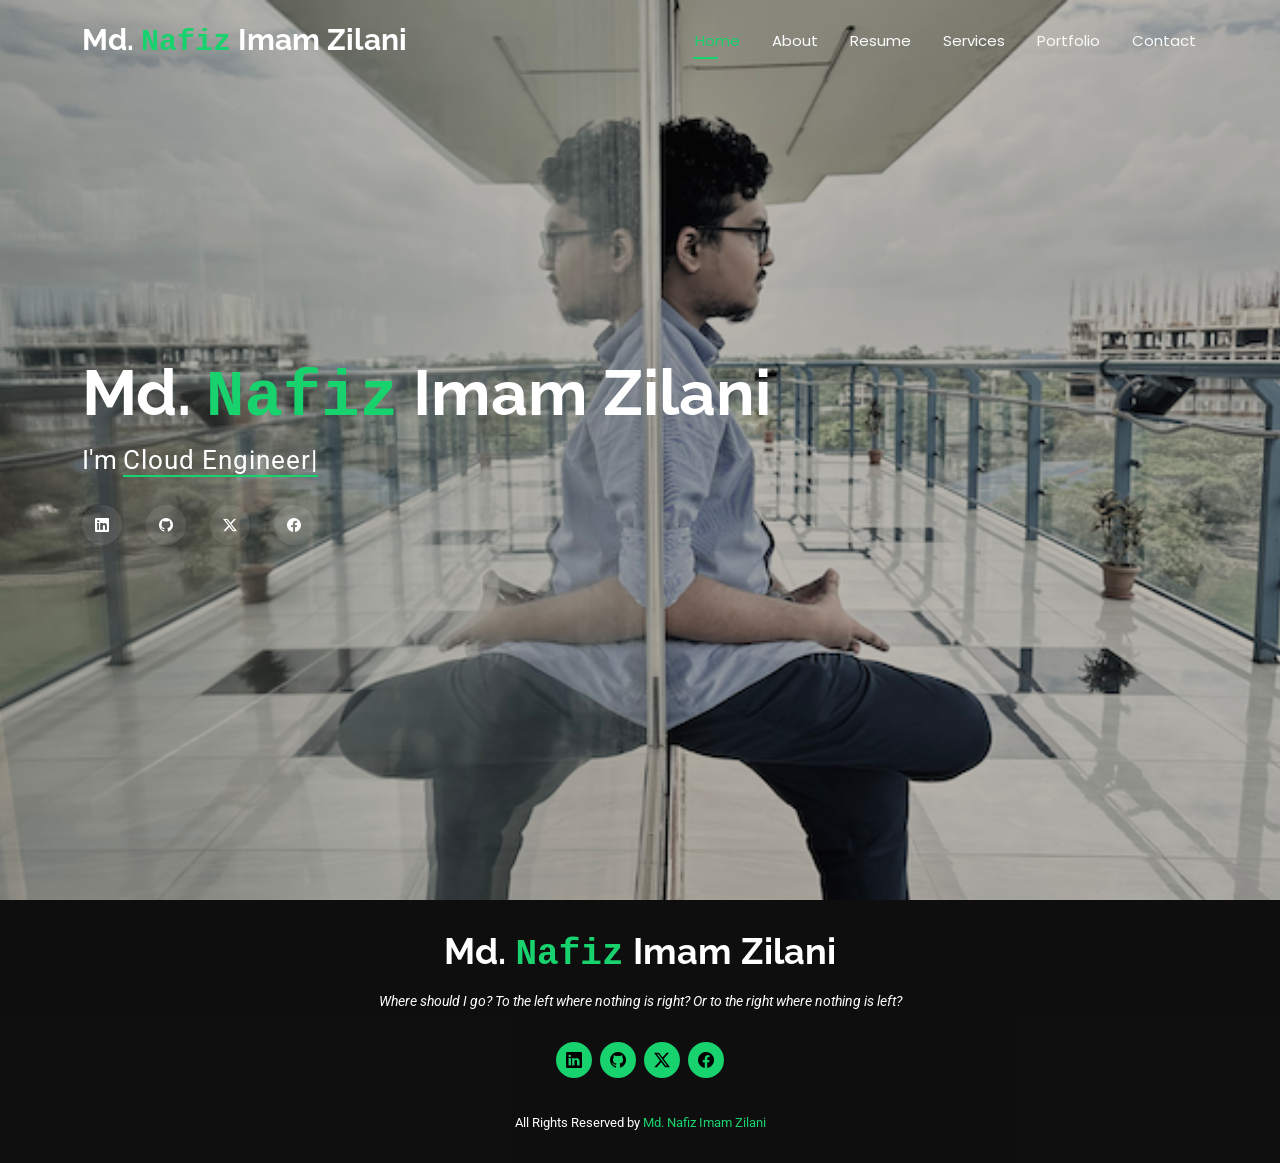
==== commit ce9180d6: "2nd site run" ====
--- a/index.html
+++ b/index.html
@@ -1,2586 +1,145 @@
-<!DOCTYPE html>
-<html class='no-js' >
-	
-	<head>
-		<meta charset="utf-8">
-		<meta http-equiv="X-UA-Compatible" content="IE=edge">
-		<meta name="viewport" content="width=device-width, initial-scale=1">
-		<!-- The above 3 meta tags *must* come first in the head; any other head content must come *after* these tags -->
-	
-		
-		<title>Symp - Responsive One Page VCard/Resume HTML Template</title>
-		
-		<!--[if lt IE 9]>
-		  <script src="//html5shim.googlecode.com/svn/trunk/html5.js"></script>
-		<![endif]-->
-		
-		<link rel='stylesheet' type='text/css' href='bootstrap/css/bootstrap.min.css' >
-		<link rel='stylesheet' type='text/css' href='css/ionicons.min.css' >
-		
-		<link rel='stylesheet' type='text/css' href='css/owl.carousel.css' >
-		<link rel='stylesheet' type='text/css' href='css/owl.theme.css' >
-		<link rel='stylesheet' type='text/css' href='css/owl.transitions.css' >
-		<link rel='stylesheet' type='text/css' href='css/magnific-popup.css' >
-		<link rel='stylesheet' type='text/css' href='css/style.css' >
-		<link rel='stylesheet' type='text/css' href='css/color-default.css' >
-		
-		
-	</head>
-	
-	<body>
-		
-		<!--=============================================================================
-			Preloader
-		===============================================================================-->
-		<div id='preloader' >
-			<div class='loader' >
-				<img src='img/load.gif' alt='symp' >
-			</div>
-		</div>
-		
-		
-		
-		<!--=============================================================================
-			Main Wrapper
-		===============================================================================-->
-		<div id='wrapper' >
-			
-			<!--=============================================================================
-				Front Section
-			===============================================================================-->
-			<section class='front-section' >
-				
-				<div class='container' >
-					
-					
-					<div class='transition-mask' ></div>
-					
-					
-					<div class='front-person-img' >
-						
-						<!--person's image-->
-						<img src='img/nafiz_img.jpg' alt='Symp' >
-						<!--/person's image-->
-						
-					</div>
-					
-					<!--person's titles-->
-					<div class='front-person-titles' >
-						
-						<!--title1-->
-						<span class='t1' >
-							DevOps
-						</span>
-						<!--/title1-->
-						
-						<!--title2-->
-						<span class='t2' >
-							Cloud Engineer
-						</span>
-						<!--/title2-->
-						
-						<!--title3-->
-						<span class='t3' >
-							Web Developer
-						</span>
-						<!--/title3-->
-						
-					</div>
-					<!--/person's titles-->
-					
-					<nav class='front-person-links' >
-						
-						<!--
-							navigation links, data-section attribute points towards the section with id to be opened. 
-						-->
-						
-						<ul>
-							
-							<li>
-								<a href='#' data-section='about' >About Me</a>
-							</li>
-							
-							<li>
-								<a href='#' data-section='resume' >Resume</a>
-							</li>
-							
-							<li>
-								<a href='#' data-section='services' >Services</a>
-							</li>
-							
-							<li>
-								<a href='#' data-section='portfolio' >Portfolio</a>
-							</li>
-							
-							<li>
-								<a href='#' data-section='blog' >My Blog</a>
-							</li>
-							
-							<li>
-								<a href='#' data-section='contact' >Contact</a>
-							</li>
-							
-							<li>
-								<a href='#' >Hire Me!</a>
-							</li>
-							
-						</ul>
-						
-					</nav>
-					
-					
-					
-					<div class='front-heading text-center' >
-						
-						<h2>
-							Johny Doe
-						</h2>
-						
-					
-						
-					</div>
-					
-					
-				</div>
-				
-			</section>
-			<!--=============================================================================
-				/Front Section
-			===============================================================================-->
-		
-			<!--=============================================================================
-				About Section
-			===============================================================================-->
-			<section id='about' class='about-section section' >
-				
-				<div class='basic-info section-block' >
-					
-					<div class='container' >
-					
-						<div class='section-header text-center' >
-							
-							<h2>Basic Info About Me</h2>
-							
-							<!--divider-->
-							<div class='divider-draft center' ></div>
-							<!--/divider-->
-							
-							
-						</div>
-						
-						<div class='row' >
-							
-							<div class='col-md-4' >
-								<div class='about-person-img' >
-									
-									<img src='img/man2.png' alt='symp'>
-									
-								</div>
-							
-							</div>
-							
-							
-							<div class='col-md-8 about-info' >
-								
-								
-								
-								
-								<p>
-									Lorem ipsum dolor sit amet, in quodsi vulputate pro. Ius illum vocent mediocritatem an, cum dicta iriure at. Ubique maluisset vel te, his dico vituperata ut. Pro ei phaedrum maluisset. Ex audire suavitate has, ei quodsi tacimates sapientem sed, pri zril ubique ut. Te cum tation munere noluisse. Enim torquatos ne pri, eum mollis salutandi corrumpit et, fugit apeirian duo ad. Ad oportere voluptatibus nec, sea ei civibus praesent. At timeam expetenda inciderint has. Invidunt constituto ne per, paulo omnium quaerendum his eu, cu congue consul cetero cum. Solet honestatis et eum. Lorem ipsum dolor sit amet, in quodsi vulputate pro. Ius illum vocent mediocritatem an, cum dicta iriure at. Ubique maluisset vel te, his dico vituperata ut. Pro ei phaedrum maluisset. Ex audire suavitate has, ei quodsi tacimates sapientem sed, pri zril ubique ut. Te cum tation munere noluisse. Enim torquatos ne pri, eum mollis salutandi corrumpit et, fugit apeirian duo ad.
-								</p>
-								
-								<div class='clearfix' ></div>
-								
-								
-								<ul class='info-list' >
-									
-									<li>
-										<div class='inner' >
-											<h4>Name</h4>
-											<p>Johny Doe</p>
-										</div>
-									</li>
-									<li>
-										<div class='inner' >
-											<h4>Age</h4>
-											<p>24 Years</p>
-										</div>
-									</li>
-									<li>
-										<div class='inner' >
-											<h4>Website</h4>
-											<p>example.com</p>
-										</div>
-									</li>
-									<li>
-										<div class='inner' >
-											<h4>Hometown</h4>
-											<p>Dokri</p>
-										</div>
-									</li>
-									
-									
-									
-								</ul>
-								
-								<a href='#' class='symp-btn' >Hire Me For Work</a>
-								
-								<a href='#' class='symp-btn link-btn' ><i class='ion-ios-download' ></i>Download Resume</a>
-								
-							</div>
-						
-							
-						
-						</div>
-						
-						
-						
-						
-					</div>
-					
-					
-				</div>
-				
-				<div class='about-icons section-block' >
-					
-					<div class='container' >
-						
-						<div class='row' >
-							
-							<div class='col-md-3' >
-								<div class='service' >
-									
-									<div class='icon' >
-										<i class='ion-ios-lightbulb' ></i>
-									</div>
-									
-									<div class='content' >
-										
-										<h4>Creative</h4>
-										
-										<p>
-											Ut aboramus, numquam corpora qui naex. Dolore aliquando id duo, voluptua laboramus quo ad.
-										</p>
-										
-									</div>
-									
-								</div>
-							</div>
-							
-							<div class='col-md-3' >
-								<div class='service' >
-									
-									<div class='icon' >
-										<i class='ion-trophy' ></i>
-									</div>
-									
-									<div class='content' >
-										
-										<h4>Winner</h4>
-										
-										<p>
-											Ut aboramus, numquam corpora qui naex. Dolore aliquando id duo, voluptua laboramus quo ad.
-										</p>
-										
-									</div>
-									
-								</div>
-							</div>
-							
-							<div class='col-md-3' >
-								<div class='service' >
-									
-									<div class='icon' >
-										<i class='ion-ios-glasses' ></i>
-									</div>
-									
-									<div class='content' >
-										
-										<h4>Smart</h4>
-										
-										<p>
-											Ut aboramus, numquam corpora qui naex. Dolore aliquando id duo, voluptua laboramus quo ad.
-										</p>
-										
-									</div>
-									
-								</div>
-							</div>
-							
-							<div class='col-md-3' >
-								<div class='service' >
-									
-									<div class='icon' >
-										<i class='ion-ios-bolt' ></i>
-									</div>
-									
-									<div class='content' >
-										
-										<h4>Powerful</h4>
-										
-										<p>
-											Ut aboramus, numquam corpora qui naex. Dolore aliquando id duo, voluptua laboramus quo ad.
-										</p>
-										
-									</div>
-									
-								</div>
-							</div>
-							
-							
-							
-							<div class='col-md-3' >
-								<div class='service' >
-									
-									<div class='icon' >
-										<i class='ion-help-buoy' ></i>
-									</div>
-									
-									<div class='content' >
-										
-										<h4>Helper</h4>
-										
-										<p>
-											Ut aboramus, numquam corpora qui naex. Dolore aliquando id duo, voluptua laboramus quo ad.
-										</p>
-										
-									</div>
-									
-								</div>
-							</div>
-							
-							<div class='col-md-3' >
-								<div class='service' >
-									
-									<div class='icon' >
-										<i class='ion-happy' ></i>
-									</div>
-									
-									<div class='content' >
-										
-										<h4>Intelligent</h4>
-										
-										<p>
-											Ut aboramus, numquam corpora qui naex. Dolore aliquando id duo, voluptua laboramus quo ad.
-										</p>
-										
-									</div>
-									
-								</div>
-							</div>
-							
-							<div class='col-md-3' >
-								<div class='service' >
-									
-									<div class='icon' >
-										<i class='ion-ios-game-controller-b' ></i>
-									</div>
-									
-									<div class='content' >
-										
-										<h4>Gamer</h4>
-										
-										<p>
-											Ut aboramus, numquam corpora qui naex. Dolore aliquando id duo, voluptua laboramus quo ad.
-										</p>
-										
-									</div>
-									
-								</div>
-							</div>
-							
-							<div class='col-md-3' >
-								<div class='service' >
-									
-									<div class='icon' >
-										<i class='ion-ios-pulse-strong' ></i>
-									</div>
-									
-									<div class='content' >
-										
-										<h4>Healthy</h4>
-										
-										<p>
-											Ut aboramus, numquam corpora qui naex. Dolore aliquando id duo, voluptua laboramus quo ad.
-										</p>
-										
-									</div>
-									
-								</div>
-							</div>
-							
-							
-							
-							
-						</div>
-						
-						
-					</div>
-				</div>
-				
-				<div class='funfacts-block section-block' data-stellar-background-ratio='.2' >
-					
-					<div class='container' >
-						
-						<div class='row' >
-							
-							<div class='col-md-3 col-sm-6 funfact' >
-								<div class='content' >
-									<h4>243</h4>
-									<p>Awards Won</p>
-								</div>
-							</div>
-							
-							<div class='col-md-3 col-sm-6 funfact' >
-								<div class='content' >
-									<h4>845</h4>
-									<p>Happy Customers</p>
-								</div>
-							</div>
-							
-							<div class='col-md-3 col-sm-6 funfact' >
-								<div class='content' >
-									<h4>938</h4>
-									<p>Projects Done</p>
-								</div>
-							</div>
-							
-							<div class='col-md-3 col-sm-6 funfact' >
-								<div class='content' >
-									<h4>342</h4>
-									<p>Games Played</p>
-								</div>
-							</div>
-							
-						</div>
-						
-					</div>
-					
-				</div>
-				
-				<div class='testimonials-block section-block' >
-					<div class='container' >
-					
-						<div class='section-header text-center' >
-							
-							<h2 class='animate text-over-block' >Testimonials</h2>
-							
-							
-							<!--divider-->
-							<div class='divider-draft center' ></div>
-							<!--/divider-->
-							
-							
-						</div>
-						
-						<div class='row' >
-							
-							<div class='col-md-8 col-md-offset-2' >
-								
-								<div class='testimonials-slider' >
-									
-									<div class='testimonial' >
-										<p>
-											
-											Ad optere volibus nec, sea ei civibus prasent. At timeam expetenda inciderint has. Invidunt constituto ne per, paulo omnium queum his eu, cu congue consul cetero. Invidunt constituto ne per, paulo omnium his eu, cu congue consul cetero.
-										
-										</p>
-										
-										<div class='author' >
-											<h4>Jack Smith</h4>
-											<p>CEO at Google</p>
-										</div>
-									</div>
-									
-									<div class='testimonial' >
-										<p>
-											Ad oportere voluptatibus nec, sea ei civibus praesent. At timeam expetenda inciderint has. Invidunt constituto ne per, paulo omnium quaerendum his eu, cu congue consul cetero. Invidunt constituto ne per, paulo omnium quaerendum his eu, cu congue consul cetero.
-										</p>
-										
-										<div class='author' >
-											<h4>Jessica Smith</h4>
-											<p>CEO at Google</p>
-										</div>
-									</div>
-									
-									<div class='testimonial' >
-										<p>
-											Ad oportere voluptatibus nec, sea ei civibus praesent. At timeam expetenda inciderint has. Invidunt constituto ne per, paulo omnium quaerendum his eu, cu congue consul cetero. Invidunt constituto ne per, paulo omnium quaerendum his eu, cu congue consul cetero.
-										</p>
-										
-										<div class='author' >
-											<h4>Jim Smith</h4>
-											<p>CEO at Google</p>
-										</div>
-									</div>
-									
-									
-									
-									
-								</div>
-								
-							</div>
-							
-						</div>
-					
-					</div>
-				</div>
-				
-				<div class='footer bg-lightgray section-block' >
-					
-					<div class='container' >
-						
-						<div class='row' >
-							
-							<div class='col-xs-6 text-left' >
-								<h4>Johny Doe</h4>
-							</div>
-							
-							<div class='col-xs-6 text-right' >
-								<ul class='footer-social' >
-									<li>
-										<a href='#' >
-											<i class='ion-social-facebook' ></i>
-										</a>
-									</li>
-									<li>
-										<a href='#' >
-											<i class='ion-social-twitter' ></i>
-										</a>
-									</li>
-									<li>
-										<a href='#' >
-											<i class='ion-social-pinterest' ></i>
-										</a>
-									</li>
-									<li>
-										<a href='#' >
-											<i class='ion-social-dribbble' ></i>
-										</a>
-									</li>
-								</ul>
-							</div>
-							
-						</div>
-						
-						
-					</div>
-					
-				</div>
-				
-				
-			</section>
-			<!--=============================================================================
-				/About Section
-			===============================================================================-->
-			
-			<!--=============================================================================
-				Resume Section
-			===============================================================================-->
-			<section id='resume' class='resume-section section' >
-				
-				<div class='container' >
-					<div class='row' >
-						<div class='col-md-6 col-md-offset-3' >
-							<div class='section-header text-center' >
-								
-								<h2 class='animate text-over-block' >My Resume</h2>
-								
-								<!--divider-->
-								<div class='divider-draft center' ></div>
-								<!--/divider-->
-								
-								
-							</div>
-						</div>
-					</div>
-				</div>
-				
-				<div class='timeline-block section-block' >
-					<div class='container' >
-						<ul class='timeline' >
-							
-							<li class='timeline-header' >
-								<h4>Education</h4>
-							</li>
-							
-							<li>
-								
-								<div class='timeline-desc' >
-									
-									<h4>2005-2007</h4>
-									
-								</div>
-								
-								<div class='timeline-content' >
-									
-									<h4>Masters Degree</h4>
-									<span>@CSS College Larkana</span>
-									
-									<p>
-										Consul latine iudicabit eu vel. Cu has animal eruditi voluptatibus. Eu volumus explicari sed. Mel mutat vituperata suscipiantur et, et fabellas explicari adipiscing quo.
-									</p>
-									
-								</div>
-								
-							</li>
-							
-							<li class='inverse' >
-								
-								<div class='timeline-desc' >
-									
-									<h4>2005-2007</h4>
-									
-								</div>
-								
-								<div class='timeline-content' >
-									
-									<h4>Masters Degree</h4>
-									<span>@CSS College Larkana</span>
-									
-									<p>
-										Consul latine iudicabit eu vel. Cu has animal eruditi voluptatibus. Eu volumus explicari sed. Mel mutat vituperata suscipiantur et, et fabellas explicari adipiscing quo.
-									</p>
-									
-								</div>
-								
-							</li>
-							
-							<li>
-								
-								<div class='timeline-desc' >
-									
-									<h4>2005-2007</h4>
-									
-								</div>
-								
-								<div class='timeline-content' >
-									
-									<h4>Masters Degree</h4>
-									<span>@CSS College Larkana</span>
-									
-									<p>
-										Consul latine iudicabit eu vel. Cu has animal eruditi voluptatibus. Eu volumus explicari sed. Mel mutat vituperata suscipiantur et, et fabellas explicari adipiscing quo.
-									</p>
-									
-								</div>
-								
-							</li>
-							
-							
-							<li class='timeline-header' >
-								<h4>Experience</h4>
-							</li>
-							
-							
-							<li>
-								
-								<div class='timeline-desc' >
-									
-									<h4>2005-2007</h4>
-									
-								</div>
-								
-								<div class='timeline-content' >
-									
-									<h4>Web Designer</h4>
-									<span>@Themeforest</span>
-									
-									<p>
-										Consul latine iudicabit eu vel. Cu has animal eruditi voluptatibus. Eu volumus explicari sed. Mel mutat vituperata suscipiantur et, et fabellas explicari adipiscing quo.
-									</p>
-									
-								</div>
-								
-							</li>
-							
-							<li class='inverse' >
-								
-								<div class='timeline-desc' >
-									
-									<h4>2005-2007</h4>
-									
-								</div>
-								
-								<div class='timeline-content' >
-									
-									<h4>Web Developer</h4>
-									<span>@CodeCanyon</span>
-									
-									<p>
-										Consul latine iudicabit eu vel. Cu has animal eruditi voluptatibus. Eu volumus explicari sed. Mel mutat vituperata suscipiantur et, et fabellas explicari adipiscing quo.
-									</p>
-									
-								</div>
-								
-							</li>
-							
-							<li>
-								
-								<div class='timeline-desc' >
-									
-									<h4>2005-2007</h4>
-									
-								</div>
-								
-								<div class='timeline-content' >
-									
-									<h4>Blogger</h4>
-									<span>@blogspot</span>
-									
-									<p>
-										Consul latine iudicabit eu vel. Cu has animal eruditi voluptatibus. Eu volumus explicari sed. Mel mutat vituperata suscipiantur et, et fabellas explicari adipiscing quo.
-									</p>
-									
-								</div>
-								
-							</li>
-							
-							
-						</ul>
-					</div>
-				</div>
-				
-				<div class='hobbies-block bg-lightgray section-block' >
-					<div class='container' >
-						
-						<div class='section-header text-center' >
-							<h2 class='animate text-over-block' >My Hobbies</h2>
-							<!--divider-->
-							<div class='divider-draft center' ></div>
-							<!--/divider-->
-						</div>
-						
-						<div class='row' >
-							
-							<div class='col-md-2 col-sm-4 col-xs-6' >
-								
-								<div class='hobby' >
-									
-									<div class='icon' >
-										<i class='ion-ios-game-controller-b' ></i>
-									</div>
-									
-									<h4>Gaming</h4>
-									
-								</div>
-								
-							</div>
-							
-							<div class='col-md-2 col-sm-4 col-xs-6' >
-								
-								<div class='hobby' >
-									
-									<div class='icon' >
-										<i class='ion-ios-book' ></i>
-									</div>
-									
-									<h4>Reading</h4>
-									
-								</div>
-								
-							</div>
-							
-							<div class='col-md-2 col-sm-4 col-xs-6' >
-								
-								<div class='hobby' >
-									
-									<div class='icon' >
-										<i class='ion-ios-chatboxes' ></i>
-									</div>
-									
-									<h4>Chat</h4>
-									
-								</div>
-								
-							</div>
-							
-							<div class='col-md-2 col-sm-4 col-xs-6' >
-								
-								<div class='hobby' >
-									
-									<div class='icon' >
-										<i class='ion-ios-musical-notes' ></i>
-									</div>
-									
-									<h4>Music</h4>
-									
-								</div>
-								
-							</div>
-							
-							<div class='col-md-2 col-sm-4 col-xs-6' >
-								
-								<div class='hobby' >
-									
-									<div class='icon' >
-										<i class='ion-beer' ></i>
-									</div>
-									
-									<h4>Drinking</h4>
-									
-								</div>
-								
-							</div>
-							
-							<div class='col-md-2 col-sm-4 col-xs-6' >
-								
-								<div class='hobby' >
-									
-									<div class='icon' >
-										<i class='ion-ios-football' ></i>
-									</div>
-									
-									<h4>Football</h4>
-									
-								</div>
-								
-							</div>
-							
-							
-							
-						</div>
-						
-						
-						
-					</div>
-				</div>
-				
-				<div class='skills-block section-block' >
-					
-					<div class='container' >
-					
-						<div class='section-header text-center' >
-							<h2 class='animate text-over-block' >My Skills</h2>
-							
-							<!--divider-->
-							<div class='divider-draft center' ></div>
-							<!--/divider-->
-							
-						</div>
-						
-						
-						<div class='row' >
-							
-							<div class='col-md-6' >
-								
-								<div class='skill' >
-									
-									<h4>HTML/CSS</h4>
-									
-									<div class='skill-bar' data-percent='90' >
-										<div class='bar' >
-											<div class='percent' >90%</div>
-										</div>
-									</div>
-									
-								</div>
-								
-								<div class='skill' >
-									
-									<h4>php</h4>
-									
-									<div class='skill-bar' data-percent='70' >
-										<div class='bar' >
-											<div class='percent' >70%</div>
-										</div>
-									</div>
-									
-								</div>
-								
-								<div class='skill' >
-									
-									<h4>HTML/CSS</h4>
-									
-									<div class='skill-bar' data-percent='90' >
-										<div class='bar' >
-											<div class='percent' >90%</div>
-										</div>
-									</div>
-									
-								</div>
-								
-								
-								
-							</div>
-							
-							<div class='col-md-6' >
-								
-								<div class='skill' >
-									
-									<h4>VB</h4>
-									
-									<div class='skill-bar' data-percent='90' >
-										<div class='bar' >
-											<div class='percent' >90%</div>
-										</div>
-									</div>
-									
-								</div>
-								
-								<div class='skill' >
-									
-									<h4>Wordpress</h4>
-									
-									<div class='skill-bar' data-percent='85' >
-										<div class='bar' >
-											<div class='percent' >85%</div>
-										</div>
-									</div>
-									
-								</div>
-								
-								<div class='skill' >
-									
-									<h4>SEO</h4>
-									
-									<div class='skill-bar' data-percent='95' >
-										<div class='bar' >
-											<div class='percent' >95%</div>
-										</div>
-									</div>
-									
-								</div>
-								
-								
-								
-							</div>
-							
-							
-							
-						</div>
-						
-					</div>
-					
-				</div>
-				
-				<div class='footer bg-lightgray section-block' >
-					
-					<div class='container' >
-						
-						<div class='row' >
-							
-							<div class='col-xs-6 text-left' >
-								<h4>Johny Doe</h4>
-							</div>
-							
-							<div class='col-xs-6 text-right' >
-								<ul class='footer-social' >
-									<li>
-										<a href='#' >
-											<i class='ion-social-facebook' ></i>
-										</a>
-									</li>
-									<li>
-										<a href='#' >
-											<i class='ion-social-twitter' ></i>
-										</a>
-									</li>
-									<li>
-										<a href='#' >
-											<i class='ion-social-pinterest' ></i>
-										</a>
-									</li>
-									<li>
-										<a href='#' >
-											<i class='ion-social-dribbble' ></i>
-										</a>
-									</li>
-								</ul>
-							</div>
-							
-						</div>
-						
-						
-					</div>
-					
-				</div>
-				
-				
-			</section>
-			<!--=============================================================================
-				/Resume Section
-			===============================================================================-->
-			
-			
-			<!--=============================================================================
-				Services Section
-			===============================================================================-->
-			<section id='services' class='services-section section' >
-				
-				<div class='container' >
-					<div class='row' >
-						<div class='col-md-6 col-md-offset-3' >
-							<div class='section-header main-title text-center' >
-								
-								<h2 class='animate text-over-block' >My Services</h2>
-								
-								<!--divider-->
-								<div class='divider-draft center' ></div>
-								<!--/divider-->
-								
-								<p>
-									I provide <b>high quality</b> services. My services that I provide are listed below. Hope you will like them. Lorem ipsum dolor.
-								</p>
-								
-							</div>
-						</div>
-					</div>
-				</div>
-				
-				<div class='services-block section-block' >
-					
-					<div class='container' >
-						
-						<div class='row' >
-							
-							<div class='col-md-3' >
-								<div class='service' >
-									<div class='icon' >
-										<i class='ion-ios-camera' ></i>
-									</div>
-									
-									<div class='content' >
-										
-										<h4>Photography</h4>
-										
-										<p>
-											Ut aboramus, numquam corpora qui naex. Dolore aliquando id duo, voluptua laboramus quo ad.
-										</p>
-										
-									</div>
-								</div>
-							</div>
-							
-							<div class='col-md-3' >
-								<div class='service' >
-									<div class='icon' >
-										<i class='ion-code' ></i>
-									</div>
-									
-									<div class='content' >
-										
-										<h4>Coding</h4>
-										
-										<p>
-											Ut aboramus, numquam corpora qui naex. Dolore aliquando id duo, voluptua laboramus quo ad.
-										</p>
-										
-									</div>
-								</div>
-							</div>
-							
-							<div class='col-md-3' >
-								<div class='service' >
-									<div class='icon' >
-										<i class='ion-ios-lightbulb' ></i>
-									</div>
-									
-									<div class='content' >
-										
-										<h4>Creativity</h4>
-										
-										<p>
-											Ut aboramus, numquam corpora qui naex. Dolore aliquando id duo, voluptua laboramus quo ad.
-										</p>
-										
-									</div>
-								</div>
-							</div>
-							
-							<div class='col-md-3' >
-								<div class='service' >
-									<div class='icon' >
-										<i class='ion-ios-monitor' ></i>
-									</div>
-									
-									<div class='content' >
-										
-										<h4>Web Design</h4>
-										
-										<p>
-											Ut aboramus, numquam corpora qui naex. Dolore aliquando id duo, voluptua laboramus quo ad.
-										</p>
-										
-									</div>
-								</div>
-							</div>
-							
-						</div>
-						
-						<div class='row' >
-							
-							<div class='col-md-3' >
-								<div class='service' >
-									<div class='icon' >
-										<i class='ion-ios-camera' ></i>
-									</div>
-									
-									<div class='content' >
-										
-										<h4>Photography</h4>
-										
-										<p>
-											Ut aboramus, numquam corpora qui naex. Dolore aliquando id duo, voluptua laboramus quo ad.
-										</p>
-										
-									</div>
-								</div>
-							</div>
-							
-							<div class='col-md-3' >
-								<div class='service' >
-									<div class='icon' >
-										<i class='ion-code' ></i>
-									</div>
-									
-									<div class='content' >
-										
-										<h4>Coding</h4>
-										
-										<p>
-											Ut aboramus, numquam corpora qui naex. Dolore aliquando id duo, voluptua laboramus quo ad.
-										</p>
-										
-									</div>
-								</div>
-							</div>
-							
-							<div class='col-md-3' >
-								<div class='service' >
-									<div class='icon' >
-										<i class='ion-ios-lightbulb' ></i>
-									</div>
-									
-									<div class='content' >
-										
-										<h4>Creativity</h4>
-										
-										<p>
-											Ut aboramus, numquam corpora qui naex. Dolore aliquando id duo, voluptua laboramus quo ad.
-										</p>
-										
-									</div>
-								</div>
-							</div>
-							
-							<div class='col-md-3' >
-								<div class='service' >
-									<div class='icon' >
-										<i class='ion-ios-monitor' ></i>
-									</div>
-									
-									<div class='content' >
-										
-										<h4>Web Design</h4>
-										
-										<p>
-											Ut aboramus, numquam corpora qui naex. Dolore aliquando id duo, voluptua laboramus quo ad.
-										</p>
-										
-									</div>
-								</div>
-							</div>
-							
-						</div>
-						
-					</div>
-					
-				</div>
-				
-				<div class='pricing-block section-block' >
-					<div class='container' >
-						
-						<div class='section-header text-center' >
-							<h2 class='animate text-over-block' >Pricing</h2>
-							<!--divider-->
-							<div class='divider-draft center' ></div>
-							<!--/divider-->
-							<p>
-								How much I charge
-							</p>
-						</div>
-						
-						<div class='row' >
-							
-							<div class='col-md-4 text-center' >
-								
-								<div class='pricing-table' >
-									
-									<div class='header' >
-										
-										<h4>Personal</h4>
-										
-										<div class='price' >
-											<span class='currency' >$</span>
-											<span class='amount' >29</span>
-											<span class='period' >/mo</span>
-										</div>
-										
-										
-									</div>
-									
-									<ul class='table-items' >
-										
-										<li>
-											Logo Design
-										</li>
-										<li>
-											PSD to HTML
-										</li>
-										<li>
-											Fixed to Responsive
-										</li>
-										<li>
-											App Development
-										</li>
-										<li>
-											Photography
-										</li>
-										
-									</ul>
-									
-									<a href='#' class='table-btn' >
-										Choose This
-									</a>
-									
-								</div>
-								
-							</div>
-							
-							<div class='col-md-4 text-center' >
-								
-								<div class='pricing-table' >
-									
-									<div class='header' >
-										
-										<h4>Creative</h4>
-										
-										<div class='price' >
-											<span class='currency' >$</span>
-											<span class='amount' >39</span>
-											<span class='period' >/mo</span>
-										</div>
-										
-									</div>
-									
-									<ul class='table-items' >
-										
-										<li>
-											Logo Design
-										</li>
-										<li>
-											PSD to HTML
-										</li>
-										<li>
-											Fixed to Responsive
-										</li>
-										<li>
-											App Development
-										</li>
-										<li>
-											Photography
-										</li>
-										
-									</ul>
-									
-									<a href='#' class='table-btn' >
-										Choose This
-									</a>
-									
-								</div>
-								
-							</div>
-							
-							<div class='col-md-4 text-center' >
-								
-								<div class='pricing-table' >
-									
-									<div class='header' >
-										
-										<h4>Ultimate</h4>
-										
-										<div class='price' >
-											<span class='currency' >$</span>
-											<span class='amount' >42</span>
-											<span class='period' >/mo</span>
-										</div>
-										
-										
-									</div>
-									
-									<ul class='table-items' >
-										
-										<li>
-											Logo Design
-										</li>
-										<li>
-											PSD to HTML
-										</li>
-										<li>
-											Fixed to Responsive
-										</li>
-										<li>
-											App Development
-										</li>
-										<li>
-											Photography
-										</li>
-										
-									</ul>
-									
-									<a href='#' class='table-btn' >
-										Choose This
-									</a>
-									
-								</div>
-								
-							</div>
-							
-						</div>
-						
-					</div>
-				</div>
-				
-				<div class='process-block bg-lightgray section-block' >
-					<div class='container' >
-						
-						<div class='section-header text-center' >
-							<h2>Work Process</h2>
-							<!--divider-->
-							<div class='divider-draft center' ></div>
-							<!--/divider-->
-						</div>
-						
-						<div class='row' >
-							
-							<div class='col-md-3' >
-								
-								<div class='process' >
-									
-									<div class='number' >
-										<span>01</span>
-									</div>
-									
-									<div class='content' >
-										
-										<h4>Design</h4>
-										
-										<p>
-											Lorem ipsum dolor sit amet is simply a dummy text used by typeset industries. Lorem ipsum dolor.
-										</p>
-										
-									</div>
-									
-								</div>
-								
-							</div>
-							
-							<div class='col-md-3' >
-								
-								<div class='process' >
-									
-									<div class='number' >
-										<span>02</span>
-									</div>
-									
-									<div class='content' >
-										
-										<h4>Develop</h4>
-										
-										<p>
-											Lorem ipsum dolor sit amet is simply a dummy text used by typeset industries. Lorem ipsum dolor.
-										</p>
-										
-									</div>
-									
-								</div>
-								
-							</div>
-							
-							<div class='col-md-3' >
-								
-								<div class='process' >
-									
-									<div class='number' >
-										<span>03</span>
-									</div>
-									
-									<div class='content' >
-										
-										<h4>Publish</h4>
-										
-										<p>
-											Lorem ipsum dolor sit amet is simply a dummy text used by typeset industries. Lorem ipsum dolor.
-										</p>
-										
-									</div>
-									
-								</div>
-								
-							</div>
-							
-							<div class='col-md-3' >
-								
-								<div class='process last' >
-									
-									<div class='number' >
-										<span>04</span>
-									</div>
-									
-									<div class='content' >
-										
-										<h4>Enjoy</h4>
-										
-										<p>
-											Lorem ipsum dolor sit amet is simply a dummy text used by typeset industries. Lorem ipsum dolor.
-										</p>
-										
-									</div>
-									
-								</div>
-								
-							</div>
-							
-							
-							
-						</div>
-						
-					</div>
-				</div>
-				
-				<div class='testimonials-block section-block' >
-					<div class='container' >
-					
-						<div class='section-header text-center' >
-							
-							<h2 class='animate text-over-block' >Testimonials</h2>
-								
-							<!--divider-->
-							<div class='divider-draft center' ></div>
-							<!--/divider-->
-							
-							
-						</div>
-						
-						<div class='row' >
-							
-							<div class='col-md-8 col-md-offset-2' >
-								
-								<div class='testimonials-slider' >
-									
-									<div class='testimonial' >
-										<p>
-											Ad oportere voluptatibus nec, sea ei civibus praesent. At timeam expetenda inciderint has. Invidunt constituto ne per, paulo omnium quaerendum his eu, cu congue consul cetero. Invidunt constituto ne per, paulo omnium quaerendum his eu, cu congue consul cetero.
-										</p>
-										
-										<div class='author' >
-											<h4>Jack Smith</h4>
-											<p>CEO at Google</p>
-										</div>
-									</div>
-									
-									<div class='testimonial' >
-										<p>
-											Ad oportere voluptatibus nec, sea ei civibus praesent. At timeam expetenda inciderint has. Invidunt constituto ne per, paulo omnium quaerendum his eu, cu congue consul cetero. Invidunt constituto ne per, paulo omnium quaerendum his eu, cu congue consul cetero.
-										</p>
-										
-										<div class='author' >
-											<h4>Jessica Smith</h4>
-											<p>CEO at Google</p>
-										</div>
-									</div>
-									
-									<div class='testimonial' >
-										<p>
-											Ad oportere voluptatibus nec, sea ei civibus praesent. At timeam expetenda inciderint has. Invidunt constituto ne per, paulo omnium quaerendum his eu, cu congue consul cetero. Invidunt constituto ne per, paulo omnium quaerendum his eu, cu congue consul cetero.
-										</p>
-										
-										<div class='author' >
-											<h4>Jim Smith</h4>
-											<p>CEO at Google</p>
-										</div>
-									</div>
-									
-									
-									
-									
-								</div>
-								
-							</div>
-							
-						</div>
-					
-					</div>
-				</div>
-				
-				<div class='footer bg-lightgray section-block' >
-					
-					<div class='container' >
-						
-						<div class='row' >
-							
-							<div class='col-xs-6 text-left' >
-								<h4>Johny Doe</h4>
-							</div>
-							
-							<div class='col-xs-6 text-right' >
-								<ul class='footer-social' >
-									<li>
-										<a href='#' >
-											<i class='ion-social-facebook' ></i>
-										</a>
-									</li>
-									<li>
-										<a href='#' >
-											<i class='ion-social-twitter' ></i>
-										</a>
-									</li>
-									<li>
-										<a href='#' >
-											<i class='ion-social-pinterest' ></i>
-										</a>
-									</li>
-									<li>
-										<a href='#' >
-											<i class='ion-social-dribbble' ></i>
-										</a>
-									</li>
-								</ul>
-							</div>
-							
-						</div>
-						
-						
-					</div>
-					
-				</div>
-				
-				
-			</section>
-			<!--=============================================================================
-				/Services Section
-			===============================================================================-->
-			
-			
-			<!--=============================================================================
-				Portfolio Section
-			===============================================================================-->
-			<section id='portfolio' class='portfolio-section section' >
-				
-				<div class='portfolio-block section-block' >
-					
-					<div class='container' >
-					
-						<div class='row' >
-							<div class='col-md-6 col-md-offset-3' >
-								
-								<div class='section-header text-center' >
-								
-									<h2 class='animate text-over-block' >Portfolio</h2>
-									
-									<!--divider-->
-									<div class='divider-draft center' ></div>
-									<!--/divider-->
-									
-									<p>
-										Check out my works. Lorem ipsum dolor sit amet is simply a dummy text. Lorem ipsum dolor sit amet.
-									</p>
-								
-								</div>
-								
-							</div>
-						</div>
-						
-						<div id='portfolio-filters' >
-							<ul>
-								<li>
-									<a href='#' data-group='all' class='active' >All</a>
-								</li>
-								<li>
-									<a href='#' data-group='web' >Web</a>
-								</li>
-								<li>
-									<a href='#' data-group='tech' >Tech</a>
-								</li>
-								<li>
-									<a href='#' data-group='photography' >Photography</a>
-								</li>
-							</ul>
-						</div>
-						
-						<div id='portfolio-grid' class='portfolio-items' >
-							
-							<div class='item' data-groups='["all","web","photography"]' >
-								<div class='inner' >
-									
-									<img alt='symp' src='img/portfolio/1.jpg' >
-									
-									<div class='caption' >
-										
-										<div class='caption-inner' >
-										
-											<h4>Project Title</h4>
-											
-											<ul class='links' >
-												
-												<li>
-													<a href='work.html' >
-														<i class='ion-ios-plus-empty' ></i>
-													</a>
-												</li>
-												
-												<li>
-													<a href='img/portfolio/1.jpg' class='image-link' >
-														<i class='ion-ios-search' ></i>
-													</a>
-												</li>
-												
-											</ul>
-										
-										</div>
-										
-										
-									</div>
-									
-								</div>
-							</div>
-							
-							<div class='item' data-groups='["all","photography","tech"]' >
-								<div class='inner' >
-									
-									<img alt='symp' src='img/portfolio/2.jpg' >
-									
-									<div class='caption' >
-										
-										<div class='caption-inner' >
-										
-											<h4>Project Title</h4>
-											
-											<ul class='links' >
-												
-												<li>
-													<a href='work.html' >
-														<i class='ion-ios-plus-empty' ></i>
-													</a>
-												</li>
-												
-												<li>
-													<a href='img/portfolio/2.jpg' class='image-link' >
-														<i class='ion-ios-search' ></i>
-													</a>
-												</li>
-												
-											</ul>
-										
-										</div>
-										
-										
-									</div>
-									
-								</div>
-							</div>
-							
-							<div class='item' data-groups='["all","web","tech"]' >
-								<div class='inner' >
-									
-									<img alt='symp' src='img/portfolio/3.jpg' >
-									
-									<div class='caption' >
-										
-										<div class='caption-inner' >
-										
-											<h4>Project Title</h4>
-											
-											<ul class='links' >
-												
-												<li>
-													<a href='work.html' >
-														<i class='ion-ios-plus-empty' ></i>
-													</a>
-												</li>
-												
-												<li>
-													<a href='img/portfolio/3.jpg' class='image-link' >
-														<i class='ion-ios-search' ></i>
-													</a>
-												</li>
-												
-											</ul>
-										
-										</div>
-										
-										
-									</div>
-									
-								</div>
-							</div>
-							
-							<div class='item' data-groups='["all","web"]' >
-								<div class='inner' >
-									
-									<img alt='symp' src='img/portfolio/4.jpg' >
-									
-									<div class='caption' >
-										
-										<div class='caption-inner' >
-										
-											<h4>Project Title</h4>
-											
-											<ul class='links' >
-												
-												<li>
-													<a href='work.html' >
-														<i class='ion-ios-plus-empty' ></i>
-													</a>
-												</li>
-												
-												<li>
-													<a href='img/portfolio/4.jpg' class='image-link' >
-														<i class='ion-ios-search' ></i>
-													</a>
-												</li>
-												
-											</ul>
-										
-										</div>
-										
-										
-									</div>
-									
-								</div>
-							</div>
-							
-							<div class='item' data-groups='["all","tech"]' >
-								<div class='inner' >
-									
-									<img alt='symp' src='img/portfolio/5.jpg' >
-									
-									<div class='caption' >
-										
-										<div class='caption-inner' >
-										
-											<h4>Project Title</h4>
-											
-											<ul class='links' >
-												
-												<li>
-													<a href='work.html' >
-														<i class='ion-ios-plus-empty' ></i>
-													</a>
-												</li>
-												
-												<li>
-													<a href='img/portfolio/5.jpg' class='image-link' >
-														<i class='ion-ios-search' ></i>
-													</a>
-												</li>
-												
-											</ul>
-										
-										</div>
-										
-										
-									</div>
-									
-								</div>
-							</div>
-							
-							<div class='item' data-groups='["all","photography"]' >
-								<div class='inner' >
-									
-									<img alt='symp' src='img/portfolio/6.jpg' >
-									
-									<div class='caption' >
-										
-										<div class='caption-inner' >
-										
-											<h4>Project Title</h4>
-											
-											<ul class='links' >
-												
-												<li>
-													<a href='work.html' >
-														<i class='ion-ios-plus-empty' ></i>
-													</a>
-												</li>
-												
-												<li>
-													<a href='img/portfolio/6.jpg' class='image-link' >
-														<i class='ion-ios-search' ></i>
-													</a>
-												</li>
-												
-											</ul>
-										
-										</div>
-										
-										
-									</div>
-									
-								</div>
-							</div>
-							
-							<div class='item' data-groups='["all","web"]' >
-								<div class='inner' >
-									
-									<img alt='symp' src='img/portfolio/7.jpg' >
-									
-									<div class='caption' >
-										
-										<div class='caption-inner' >
-										
-											<h4>Project Title</h4>
-											
-											<ul class='links' >
-												
-												<li>
-													<a href='work.html' >
-														<i class='ion-ios-plus-empty' ></i>
-													</a>
-												</li>
-												
-												<li>
-													<a href='img/portfolio/7.jpg' class='image-link' >
-														<i class='ion-ios-search' ></i>
-													</a>
-												</li>
-												
-											</ul>
-										
-										</div>
-										
-										
-									</div>
-									
-								</div>
-							</div>
-							
-							<div class='item' data-groups='["all","tech"]' >
-								<div class='inner' >
-									
-									<img alt='symp' src='img/portfolio/8.jpg' >
-									
-									<div class='caption' >
-										
-										<div class='caption-inner' >
-										
-											<h4>Project Title</h4>
-											
-											<ul class='links' >
-												
-												<li>
-													<a href='work.html' >
-														<i class='ion-ios-plus-empty' ></i>
-													</a>
-												</li>
-												
-												<li>
-													<a href='img/portfolio/8.jpg' class='image-link' >
-														<i class='ion-ios-search' ></i>
-													</a>
-												</li>
-												
-											</ul>
-										
-										</div>
-										
-										
-									</div>
-									
-								</div>
-							</div>
-							
-							<div class='item' data-groups='["all","photography"]' >
-								<div class='inner' >
-									
-									<img alt='symp' src='img/portfolio/9.jpg' >
-									
-									<div class='caption' >
-										
-										<div class='caption-inner' >
-										
-											<h4>Project Title</h4>
-											
-											<ul class='links' >
-												
-												<li>
-													<a href='work.html' >
-														<i class='ion-ios-plus-empty' ></i>
-													</a>
-												</li>
-												
-												<li>
-													<a href='img/portfolio/9.jpg' class='image-link' >
-														<i class='ion-ios-search' ></i>
-													</a>
-												</li>
-												
-											</ul>
-										
-										</div>
-										
-										
-									</div>
-									
-								</div>
-							</div>
-							
-							
-							
-						</div>
-						
-					</div>
-					
-				</div>
-				
-				<div class='footer bg-lightgray section-block' >
-					
-					<div class='container' >
-						
-						<div class='row' >
-							
-							<div class='col-xs-6 text-left' >
-								<h4>Johny Doe</h4>
-							</div>
-							
-							<div class='col-xs-6 text-right' >
-								<ul class='footer-social' >
-									<li>
-										<a href='#' >
-											<i class='ion-social-facebook' ></i>
-										</a>
-									</li>
-									<li>
-										<a href='#' >
-											<i class='ion-social-twitter' ></i>
-										</a>
-									</li>
-									<li>
-										<a href='#' >
-											<i class='ion-social-pinterest' ></i>
-										</a>
-									</li>
-									<li>
-										<a href='#' >
-											<i class='ion-social-dribbble' ></i>
-										</a>
-									</li>
-								</ul>
-							</div>
-							
-						</div>
-						
-						
-					</div>
-					
-				</div>
-				
-			</section>
-			<!--=============================================================================
-				/Portfolio Section
-			===============================================================================-->
-			
-			
-			<!--=============================================================================
-				Blog Section
-			===============================================================================-->
-			<section id='blog' class='blog-section section' >
-				
-				<div class='container' >
-					
-					<div class='row' >
-						
-						<div class='col-md-6 col-md-offset-3' >
-							<div class='section-header text-center' >
-								
-								<h2>My Blog</h2>
-								
-								<!--divider-->
-								<div class='divider-draft center' ></div>
-								<!--/divider-->
-								
-								<p>
-									This is my blog where my thoughts live. Check it out to know more about me. Lorem ipsum dolor sit amet.
-								</p>
-								
-							</div>
-						</div>
-						
-					</div>
-					
-				</div>
-			
-				<div class='posts-block section-block' >
-					
-					<div class='container' >
-						
-						<div class='row' >
-							
-							<div class='col-md-8' >
-								
-								<div class='post' >
-									
-									<div class='media' >
-										<img alt='symp' src='img/bg2.jpg' >
-									</div>
-									
-									<div class='content' >
-										
-										<h4>
-											<a href='post.html' >
-												Simple Post With Image
-											</a>
-										</h4>
-										
-										<ul class='post-icons' >
-											
-											<li>
-												<i class='ion-ios-person' ></i>
-												<span>Johny Doe</span>
-											</li>
-											
-											<li>
-												<i class='ion-ios-clock' ></i>
-												<span>14 June 2015</span>
-											</li>
-											
-											<li>
-												<i class='ion-ios-chatbubble' ></i>
-												<span>5</span>
-											</li>
-											
-											
-											
-										</ul>
-										
-										<p>
-											Cu illud lorem putent vel. Eum in movet nostrum referrentur. His ne tantas tractatos. Sit eu saperet antiopam scripserit. Ei albucius consequuntur sea, no nominavi fabellas phaedrum his....
-										</p>
-										
-										<a href='post.html' class='read-more' >
-											Read More
-											<i class='ion-ios-arrow-thin-right' ></i>
-										</a>
-										
-									</div>
-									
-								</div>
-								
-								<div class='post' >
-									
-									<div class='media' >
-										<img alt='symp' src='img/bg2.jpg' >
-									</div>
-									
-									<div class='content' >
-										
-										<h4>
-											<a href='post.html' >
-												Simple Post With Image
-											</a>
-										</h4>
-										
-										<ul class='post-icons' >
-											
-											<li>
-												<i class='ion-ios-person' ></i>
-												<span>Johny Doe</span>
-											</li>
-											
-											<li>
-												<i class='ion-ios-clock' ></i>
-												<span>14 June 2015</span>
-											</li>
-											
-											<li>
-												<i class='ion-ios-chatbubble' ></i>
-												<span>5</span>
-											</li>
-											
-											
-											
-										</ul>
-										
-										<p>
-											Cu illud lorem putent vel. Eum in movet nostrum referrentur. His ne tantas tractatos. Sit eu saperet antiopam scripserit. Ei albucius consequuntur sea, no nominavi fabellas phaedrum his....
-										</p>
-										
-										<a href='post.html' class='read-more' >
-											Read More
-											<i class='ion-ios-arrow-thin-right' ></i>
-										</a>
-										
-									</div>
-									
-								</div>
-								
-								<div class='post' >
-									
-									<div class='media' >
-										<img alt='symp' src='img/bg2.jpg' >
-									</div>
-									
-									<div class='content' >
-										
-										<h4>
-											<a href='post.html' >
-												Simple Post With Image
-											</a>
-										</h4>
-										
-										<ul class='post-icons' >
-											
-											<li>
-												<i class='ion-ios-person' ></i>
-												<span>Johny Doe</span>
-											</li>
-											
-											<li>
-												<i class='ion-ios-clock' ></i>
-												<span>14 June 2015</span>
-											</li>
-											
-											<li>
-												<i class='ion-ios-chatbubble' ></i>
-												<span>5</span>
-											</li>
-											
-											
-											
-										</ul>
-										
-										<p>
-											Cu illud lorem putent vel. Eum in movet nostrum referrentur. His ne tantas tractatos. Sit eu saperet antiopam scripserit. Ei albucius consequuntur sea, no nominavi fabellas phaedrum his....
-										</p>
-										
-										<a href='post.html' class='read-more' >
-											Read More
-											<i class='ion-ios-arrow-thin-right' ></i>
-										</a>
-										
-									</div>
-									
-								</div>
-								
-								<div class='post-more' >
-									<a href='#' class='more-link' >
-										Load More
-									</a>
-								</div>
-								
-							</div>
-							
-							<div class='col-md-4' >
-								
-								<div class='sidebar' >
-									
-									<div class='sidebar-widget' >
-										
-										<div class='search-box' >
-											
-											<input type='text' placeholder='Search' class='search-input' >
-											
-											<a class='search-btn' href='#' >
-												<i class='ion-ios-search' ></i>
-											</a>
-											
-										</div>
-										
-									</div>
-									
-									<div class='sidebar-widget' >
-										<div class='categories-widget' >
-										
-											<div class='widget-header' >
-												<h4>
-													<i class='ion-ios-folder' ></i> Categories
-												</h4>
-											</div>
-											
-											<ul class='sidebar-list' >
-												
-												<li>
-													<a href='#' >Web Design</a>
-												</li>
-												
-												<li>
-													<a href='#' >Travel</a>
-												</li>
-												
-												<li>
-													<a href='#' >Life Style</a>
-												</li>
-												
-												<li>
-													<a href='#' >Photography</a>
-												</li>
-												
-												<li>
-													<a href='#' >Technology</a>
-												</li>
-												
-												
-												
-											</ul>
-										
-										</div>
-									</div>
-									
-									<div class='sidebar-widget' >
-										
-										<div class='widget-header' >
-											<h4>
-												<i class='ion-document' ></i>
-												Recent Posts
-											</h4>
-										</div>
-										
-										
-											<ul class='sidebar-list' >
-												
-												<li>
-													<a href='#' >
-														Your Recent Post's Title. Lorem ipsum dolor sit amet is simply a dummy text.
-													</a>
-												</li>
-												
-												<li>
-													<a href='#' >
-														Your Recent Post's Title. Lorem ipsum dolor sit amet is simply a dummy text.
-													</a>
-												</li>
-												
-												<li>
-													<a href='#' >
-														Your Recent Post's Title. Lorem ipsum dolor sit amet is simply a dummy text.
-													</a>
-												</li>
-												
-												<li>
-													<a href='#' >
-														Your Recent Post's Title. Lorem ipsum dolor sit amet is simply a dummy text.
-													</a>
-												</li>
-												
-												
-												
-											</ul>
-										
-										
-									</div>
-									
-									<div class='sidebar-widget' >
-										<div class='widget-header' >
-											
-											<h4>
-												<i class='ion-archive' ></i>
-												Archives
-											</h4>
-											
-											<ul class='sidebar-list' >
-												
-												<li>
-													<a href='#' >
-														June (14)
-													</a>
-												</li>
-												
-												<li>
-													<a href='#' >
-														July (10)
-													</a>
-												</li>
-												
-												<li>
-													<a href='#' >
-														August(6)
-													</a>
-												</li>
-												
-												
-												<li>
-													<a href='#' >
-														September(7)
-													</a>
-												</li>
-												
-												
-											
-											</ul>
-											
-										</div>
-									</div>
-									
-									<div class='sidebar-widget' >
-										<div class='widget-header' >
-											<h4>
-												<i class='ion-ios-pricetag' ></i>
-												Tags
-											</h4>
-										</div>
-										
-										<ul class='sidebar-list list-inline' >
-											<li>
-												<a href='#' >Design</a>
-											</li>
-											<li>
-												<a href='#' >Tech</a>
-											</li>
-											<li>
-												<a href='#' >Web</a>
-											</li>
-											<li>
-												<a href='#' >Modern</a>
-											</li>
-											<li>
-												<a href='#' >Photography</a>
-											</li>
-											<li>
-												<a href='#' >Life</a>
-											</li>
-											<li>
-												<a href='#' >App</a>
-											</li>
-											<li>
-												<a href='#' >Template</a>
-											</li>
-											
-										</ul>
-										
-									</div>
-									
-								</div>
-								
-							</div>
-							
-						
-						</div>
-						
-					</div>
-					
-				</div>
-				
-				
-				<div class='footer bg-lightgray section-block' >
-					
-					<div class='container' >
-						
-						<div class='row' >
-							
-							<div class='col-xs-6 text-left' >
-								<h4>Johny Doe</h4>
-							</div>
-							
-							<div class='col-xs-6 text-right' >
-								<ul class='footer-social' >
-									<li>
-										<a href='#' >
-											<i class='ion-social-facebook' ></i>
-										</a>
-									</li>
-									<li>
-										<a href='#' >
-											<i class='ion-social-twitter' ></i>
-										</a>
-									</li>
-									<li>
-										<a href='#' >
-											<i class='ion-social-pinterest' ></i>
-										</a>
-									</li>
-									<li>
-										<a href='#' >
-											<i class='ion-social-dribbble' ></i>
-										</a>
-									</li>
-								</ul>
-							</div>
-							
-						</div>
-						
-						
-					</div>
-					
-				</div>
-				
-				
-			</section>
-			<!--=============================================================================
-				/Blog Section
-			===============================================================================-->
-			
-			
-			<!--=============================================================================
-				Contact Section
-			===============================================================================-->
-			<section id='contact' class='contact-section section' >
-				
-				<div class='contact-block section-block' >
-					<div class='container' >
-						<div class='row' >
-							<div class='col-md-6 col-md-offset-3' >
-							
-								<div class='section-header text-center' >
-									<h2 class='animate text-over-block' >Contact Me</h2>
-									<!--divider-->
-									<div class='divider-draft center' ></div>
-									<!--/divider-->
-									<p>
-										I'm available for freelancing. If you want something to be built or just to say hi, feel free to shoot me a message.
-									</p>
-								</div>
-							
-							</div>
-						</div>
-						
-						<div class='row' >
-							<div class='col-md-8 col-md-offset-2' >
-								
-								<form id='contact-form' class='contact-form' action='mail.php' method='post' data-toggle='validator' >
-									
-									<div id='contact-form-result' ></div>
-									
-									<div class='row' >
-										
-										<div class='col-md-6' >
-											
-											<div class='form-group' >
-												<input type='text' class='form-control' placeholder='Name' required>
-												
-												<div class='help-block with-errors' ></div>
-											</div>
-										
-										</div>
-										
-										<div class='col-md-6' >
-											<div class='form-group' >
-												<input type='email' class='form-control' placeholder='Email' required>
-												
-												<div class='help-block with-errors' ></div>
-							
-											</div>
-										</div>
-										
-									</div>
-									
-									<div class='row' >
-										
-										<div class='col-md-6' >
-											<div class='form-group' >
-												<input type='text' class='form-control' placeholder='Phone' required>
-												<div class='help-block with-errors' ></div>
-												
-											</div>
-										</div>
-										
-										<div class='col-md-6' >
-											<div class='form-group' >
-												<input type='text' class='form-control' placeholder='Website' required>
-												<div class='help-block with-errors' ></div>
-												
-											</div>
-										</div>
-										
-									</div>
-									
-									<div class='form-group' >
-										<textarea rows='5' class='form-control' placeholder='Message' required></textarea>
-										<div class='help-block with-errors' ></div>
-									</div>
-									
-									<div class='form-group text-center' >
-										<button type='submit' class='symp-btn' >Send Message</button>
-									</div>
-									
-									
-								</form>
-							</div>
-						</div>
-
-						
-					</div>
-				</div>
-			
-				
-				<div class='footer bg-lightgray section-block' >
-					
-					<div class='container' >
-						
-						<div class='row' >
-							
-							<div class='col-xs-6 text-left' >
-								<h4>Johny Doe</h4>
-							</div>
-							
-							<div class='col-xs-6 text-right' >
-								<ul class='footer-social' >
-									<li>
-										<a href='#' >
-											<i class='ion-social-facebook' ></i>
-										</a>
-									</li>
-									<li>
-										<a href='#' >
-											<i class='ion-social-twitter' ></i>
-										</a>
-									</li>
-									<li>
-										<a href='#' >
-											<i class='ion-social-pinterest' ></i>
-										</a>
-									</li>
-									<li>
-										<a href='#' >
-											<i class='ion-social-dribbble' ></i>
-										</a>
-									</li>
-								</ul>
-							</div>
-							
-						</div>
-						
-						
-					</div>
-					
-				</div>
-				
-				
-			</section>
-			<!--=============================================================================
-				/Contact Section
-			===============================================================================-->
-			
-			
-			<!--close button-->
-			<div class='close-btn' >
-				<span></span>
-				<span></span>
-			</div>
-			<!--/close button-->
-			
-			
-		</div>
-		<!--=============================================================================
-			/Main Wrapper
-		===============================================================================-->
-		
-		
-		<!--=============================================================================
-			JavaScript Files
-		===============================================================================-->
-		<script src='js/jquery.min.js' ></script>
-		<script src='js/jquery.stellar.min.js' ></script>
-		<script src='js/modernizr.js' ></script>
-		<script src='js/owl.carousel.min.js' ></script>
-		<script src='js/jquery.shuffle.min.js' ></script>
-		<script src='js/jquery.magnific-popup.min.js' ></script>
-		<script src='js/validator.min.js' ></script>
-		<script src='js/smoothscroll.js' ></script>
-		<script src='js/script.js' ></script>
-		
-		
-		
-	</body>
-	
+<!DOCTYPE html>
+<html lang="en">
+
+<head>
+  <meta charset="utf-8">
+  <meta content="width=device-width, initial-scale=1.0" name="viewport">
+  <title>Md. Nafiz Imam Zilani</title>
+  <meta name="description" content="">
+  <meta name="keywords" content="">
+
+  <!-- Favicons -->
+  <link href="assets/img/favicon.png" rel="icon">
+  <link href="assets/img/apple-touch-icon.png" rel="apple-touch-icon">
+
+  <!-- Fonts -->
+  <link href="https://fonts.googleapis.com" rel="preconnect">
+  <link href="https://fonts.gstatic.com" rel="preconnect" crossorigin>
+  <link href="https://fonts.googleapis.com/css2?family=Roboto:ital,wght@0,100;0,300;0,400;0,500;0,700;0,900;1,100;1,300;1,400;1,500;1,700;1,900&family=Poppins:ital,wght@0,100;0,200;0,300;0,400;0,500;0,600;0,700;0,800;0,900;1,100;1,200;1,300;1,400;1,500;1,600;1,700;1,800;1,900&family=Raleway:ital,wght@0,100;0,200;0,300;0,400;0,500;0,600;0,700;0,800;0,900;1,100;1,200;1,300;1,400;1,500;1,600;1,700;1,800;1,900&display=swap" rel="stylesheet">
+
+  <!-- Vendor CSS Files -->
+  <link href="assets/vendor/bootstrap/css/bootstrap.min.css" rel="stylesheet">
+  <link href="assets/vendor/bootstrap-icons/bootstrap-icons.css" rel="stylesheet">
+  <link href="assets/vendor/aos/aos.css" rel="stylesheet">
+  <link href="assets/vendor/swiper/swiper-bundle.min.css" rel="stylesheet">
+  <link href="assets/vendor/glightbox/css/glightbox.min.css" rel="stylesheet">
+
+  <!-- Main CSS File -->
+  <link href="assets/css/main.css" rel="stylesheet">
+
+</head>
+
+<body class="index-page">
+
+  <header id="header" class="header d-flex align-items-center fixed-top">
+    <div class="container-fluid container-xl position-relative d-flex align-items-center justify-content-between">
+
+      <a href="index.html" class="logo d-flex align-items-center">
+        <!-- Uncomment the line below if you also wish to use an image logo -->
+        <!-- <img src="assets/img/logo.png" alt=""> -->
+        <h1 class="sitename">Md. <samp style="color: #18d26e;">Nafiz</samp> Imam Zilani</h1>
+      </a>
+
+      <nav id="navmenu" class="navmenu">
+        <ul>
+          <li><a href="index.html" class="active">Home</a></li>
+          <li><a href="about.html">About</a></li>
+          <li><a href="resume.html">Resume</a></li>
+          <li><a href="services.html">Services</a></li>
+          <li><a href="portfolio.html">Portfolio</a></li>
+          <!-- <li class="dropdown"><a href="#"><span>Dropdown</span> <i class="bi bi-chevron-down toggle-dropdown"></i></a>
+            <ul>
+              <li><a href="#">Dropdown 1</a></li>
+              <li class="dropdown"><a href="#"><span>Deep Dropdown</span> <i class="bi bi-chevron-down toggle-dropdown"></i></a>
+                <ul>
+                  <li><a href="#">Deep Dropdown 1</a></li>
+                  <li><a href="#">Deep Dropdown 2</a></li>
+                  <li><a href="#">Deep Dropdown 3</a></li>
+                  <li><a href="#">Deep Dropdown 4</a></li>
+                  <li><a href="#">Deep Dropdown 5</a></li>
+                </ul>
+              </li>
+              <li><a href="#">Dropdown 2</a></li>
+              <li><a href="#">Dropdown 3</a></li>
+              <li><a href="#">Dropdown 4</a></li>
+            </ul>
+          </li> -->
+          <li><a href="contact.html">Contact</a></li>
+        </ul>
+        <i class="mobile-nav-toggle d-xl-none bi bi-list"></i>
+      </nav>
+
+    </div>
+  </header>
+
+  <main class="main">
+
+    <!-- Hero Section -->
+    <section id="hero" class="hero section dark-background">
+
+      <img src="assets/img/home_page_image.png" alt="" data-aos="fade-in">
+
+      <div class="container" data-aos="zoom-out" data-aos-delay="100">
+        <h2>Md. <samp style="color: #18d26e;">Nafiz</samp> Imam Zilani</h2>
+        <p>I'm <span class="typed" data-typed-items="Cloud Engineer, DevOps Enthusiasm, Developer">Cloud Engineer</span><span class="typed-cursor typed-cursor--blink"></span></p>
+        <div class="social-links">
+          <a href="https://www.linkedin.com/in/nafiz-zilani/"><i class="bi bi-linkedin"></i></a>
+          <a href="https://github.com/Nafiz-Zilani"><i class="bi bi-github"></i></a>
+          <a href="https://x.com/nafiz_zilani"><i class="bi bi-twitter-x"></i></a>
+          <a href="https://www.facebook.com/nafiz.zilani/"><i class="bi bi-facebook"></i></a>
+        </div>
+      </div>
+
+    </section><!-- /Hero Section -->
+
+  </main>
+
+  <footer id="footer" class="footer dark-background">
+    <div class="container">
+      <h3 class="sitename">Md. <samp style="color: #18d26e;">Nafiz</samp> Imam Zilani</h3>
+      <p>Where should I go? To the left where nothing is right? Or to the right where nothing is left?</p>
+      <div class="social-links d-flex justify-content-center">
+        <a href="https://www.linkedin.com/in/nafiz-zilani/"><i class="bi bi-linkedin"></i></a>
+        <a href="https://github.com/Nafiz-Zilani"><i class="bi bi-github"></i></a>
+        <a href="https://x.com/nafiz_zilani"><i class="bi bi-twitter-x"></i></a>
+        <a href="https://www.facebook.com/nafiz.zilani/"><i class="bi bi-facebook"></i></a>
+      </div>
+      <div class="container">
+        <!-- <div class="copyright">
+          <span>Copyright</span> <strong class="px-1 sitename">Personal</strong> <span>All Rights Reserved</span>
+        </div> -->
+        <div class="credits">
+          <!-- All the links in the footer should remain intact. -->
+          <!-- You can delete the links only if you've purchased the pro version. -->
+          <!-- Licensing information: https://bootstrapmade.com/license/ -->
+          <!-- Purchase the pro version with working PHP/AJAX contact form: [buy-url] -->
+          All Rights Reserved by <a href="https://nafiz-zilani.github.io/md-nafiz-imam-zilani/">Md. Nafiz Imam Zilani</a>
+        </div>
+      </div>
+    </div>
+  </footer>
+
+  <!-- Scroll Top -->
+  <a href="#" id="scroll-top" class="scroll-top d-flex align-items-center justify-content-center"><i class="bi bi-arrow-up-short"></i></a>
+
+  <!-- Preloader -->
+  <div id="preloader"></div>
+
+  <!-- Vendor JS Files -->
+  <script src="assets/vendor/bootstrap/js/bootstrap.bundle.min.js"></script>
+  <script src="assets/vendor/php-email-form/validate.js"></script>
+  <script src="assets/vendor/aos/aos.js"></script>
+  <script src="assets/vendor/typed.js/typed.umd.js"></script>
+  <script src="assets/vendor/purecounter/purecounter_vanilla.js"></script>
+  <script src="assets/vendor/waypoints/noframework.waypoints.js"></script>
+  <script src="assets/vendor/swiper/swiper-bundle.min.js"></script>
+  <script src="assets/vendor/glightbox/js/glightbox.min.js"></script>
+  <script src="assets/vendor/imagesloaded/imagesloaded.pkgd.min.js"></script>
+  <script src="assets/vendor/isotope-layout/isotope.pkgd.min.js"></script>
+
+  <!-- Main JS File -->
+  <script src="assets/js/main.js"></script>
+
+</body>
+
 </html>
--- a/assets/css/main.css
+++ b/assets/css/main.css
@@ -0,0 +1,1481 @@
+/**
+* Template Name: Personal
+* Template URL: https://bootstrapmade.com/personal-free-resume-bootstrap-template/
+* Updated: Aug 01 2024 with Bootstrap v5.3.3
+* Author: BootstrapMade.com
+* License: https://bootstrapmade.com/license/
+*/
+
+/*--------------------------------------------------------------
+# Font & Color Variables
+# Help: https://bootstrapmade.com/color-system/
+--------------------------------------------------------------*/
+/* Fonts */
+:root {
+  --default-font: "Roboto",  system-ui, -apple-system, "Segoe UI", Roboto, "Helvetica Neue", Arial, "Noto Sans", "Liberation Sans", sans-serif, "Apple Color Emoji", "Segoe UI Emoji", "Segoe UI Symbol", "Noto Color Emoji";
+  --heading-font: "Raleway",  sans-serif;
+  --nav-font: "Poppins",  sans-serif;
+}
+
+/* Global Colors - The following color variables are used throughout the website. Updating them here will change the color scheme of the entire website */
+:root { 
+  --background-color: #000000; /* Background color for the entire website, including individual sections */
+  --default-color: #fafafa; /* Default color used for the majority of the text content across the entire website */
+  --heading-color: #ffffff; /* Color for headings, subheadings and title throughout the website */
+  --accent-color: #18d26e; /* Accent color that represents your brand on the website. It's used for buttons, links, and other elements that need to stand out */
+  --surface-color: #1a1a1a; /* The surface color is used as a background of boxed elements within sections, such as cards, icon boxes, or other elements that require a visual separation from the global background. */
+  --contrast-color: #000000; /* Contrast color for text, ensuring readability against backgrounds of accent, heading, or default colors. */
+}
+
+/* Nav Menu Colors - The following color variables are used specifically for the navigation menu. They are separate from the global colors to allow for more customization options */
+:root {
+  --nav-color: #fafafa;  /* The default color of the main navmenu links */
+  --nav-hover-color: #18d26e; /* Applied to main navmenu links when they are hovered over or active */
+  --nav-mobile-background-color: #1a1a1a; /* Used as the background color for mobile navigation menu */
+  --nav-dropdown-background-color: #1a1a1a; /* Used as the background color for dropdown items that appear when hovering over primary navigation items */
+  --nav-dropdown-color: #fafafa; /* Used for navigation links of the dropdown items in the navigation menu. */
+  --nav-dropdown-hover-color: #18d26e; /* Similar to --nav-hover-color, this color is applied to dropdown navigation links when they are hovered over. */
+}
+
+/* Color Presets - These classes override global colors when applied to any section or element, providing reuse of the sam color scheme. */
+
+.light-background {
+  --background-color: #1a1a1a;
+  --surface-color: #343434;
+}
+
+.dark-background {
+  --background-color: rgba(15, 15, 15, 0.975);
+  --default-color: #ffffff;
+  --heading-color: #ffffff;
+  --surface-color: #292929f9;
+  --contrast-color: #000000;
+}
+
+/* Smooth scroll */
+:root {
+  scroll-behavior: smooth;
+}
+
+/*--------------------------------------------------------------
+# General Styling & Shared Classes
+--------------------------------------------------------------*/
+body {
+  color: var(--default-color);
+  background-color: var(--background-color);
+  font-family: var(--default-font);
+}
+
+a {
+  color: var(--accent-color);
+  text-decoration: none;
+  transition: 0.3s;
+}
+
+a:hover {
+  color: color-mix(in srgb, var(--accent-color), transparent 25%);
+  text-decoration: none;
+}
+
+h1,
+h2,
+h3,
+h4,
+h5,
+h6 {
+  color: var(--heading-color);
+  font-family: var(--heading-font);
+}
+
+/* PHP Email Form Messages
+------------------------------*/
+.php-email-form .error-message {
+  display: none;
+  background: #df1529;
+  color: #ffffff;
+  text-align: left;
+  padding: 15px;
+  margin-bottom: 24px;
+  font-weight: 600;
+}
+
+.php-email-form .sent-message {
+  display: none;
+  color: #ffffff;
+  background: #059652;
+  text-align: center;
+  padding: 15px;
+  margin-bottom: 24px;
+  font-weight: 600;
+}
+
+.php-email-form .loading {
+  display: none;
+  background: var(--surface-color);
+  text-align: center;
+  padding: 15px;
+  margin-bottom: 24px;
+}
+
+.php-email-form .loading:before {
+  content: "";
+  display: inline-block;
+  border-radius: 50%;
+  width: 24px;
+  height: 24px;
+  margin: 0 10px -6px 0;
+  border: 3px solid var(--accent-color);
+  border-top-color: var(--surface-color);
+  animation: php-email-form-loading 1s linear infinite;
+}
+
+@keyframes php-email-form-loading {
+  0% {
+    transform: rotate(0deg);
+  }
+
+  100% {
+    transform: rotate(360deg);
+  }
+}
+
+/*--------------------------------------------------------------
+# Global Header
+--------------------------------------------------------------*/
+.header {
+  --background-color: rgba(0, 0, 0, 0);
+  color: var(--default-color);
+  background-color: var(--background-color);
+  padding: 15px 0;
+  transition: all 0.5s;
+  z-index: 997;
+}
+
+.header .logo {
+  line-height: 1;
+}
+
+.header .logo img {
+  max-height: 32px;
+  margin-right: 8px;
+}
+
+.header .logo h1 {
+  font-size: 30px;
+  margin: 0;
+  font-weight: 700;
+  color: var(--heading-color);
+}
+
+.scrolled .header {
+  box-shadow: 0px 0 18px rgba(0, 0, 0, 0.1);
+}
+
+/* Global Header on Scroll
+------------------------------*/
+.scrolled .header {
+  --background-color: rgba(0, 0, 0, 0.8);
+}
+
+/*--------------------------------------------------------------
+# Navigation Menu
+--------------------------------------------------------------*/
+/* Desktop Navigation */
+@media (min-width: 1200px) {
+  .navmenu {
+    padding: 0;
+  }
+
+  .navmenu ul {
+    margin: 0;
+    padding: 0;
+    display: flex;
+    list-style: none;
+    align-items: center;
+  }
+
+  .navmenu li {
+    position: relative;
+  }
+
+  .navmenu>ul>li {
+    white-space: nowrap;
+    padding: 15px 14px;
+  }
+
+  .navmenu>ul>li:last-child {
+    padding-right: 0;
+  }
+
+  .navmenu a,
+  .navmenu a:focus {
+    color: var(--nav-color);
+    font-size: 15px;
+    padding: 0 2px;
+    font-family: var(--nav-font);
+    font-weight: 400;
+    display: flex;
+    align-items: center;
+    justify-content: space-between;
+    white-space: nowrap;
+    transition: 0.3s;
+    position: relative;
+  }
+
+  .navmenu a i,
+  .navmenu a:focus i {
+    font-size: 12px;
+    line-height: 0;
+    margin-left: 5px;
+    transition: 0.3s;
+  }
+
+  .navmenu>ul>li>a:before {
+    content: "";
+    position: absolute;
+    height: 2px;
+    bottom: -6px;
+    left: 0;
+    background-color: var(--nav-hover-color);
+    visibility: hidden;
+    width: 0px;
+    transition: all 0.3s ease-in-out 0s;
+  }
+
+  .navmenu a:hover:before,
+  .navmenu li:hover>a:before,
+  .navmenu .active:before {
+    visibility: visible;
+    width: 25px;
+  }
+
+  .navmenu li:hover>a,
+  .navmenu .active,
+  .navmenu .active:focus {
+    color: var(--nav-hover-color);
+  }
+
+  .navmenu .dropdown ul {
+    margin: 0;
+    padding: 10px 0;
+    background: var(--nav-dropdown-background-color);
+    display: block;
+    position: absolute;
+    visibility: hidden;
+    left: 14px;
+    top: 130%;
+    opacity: 0;
+    transition: 0.3s;
+    border-radius: 4px;
+    z-index: 99;
+    box-shadow: 0px 0px 30px rgba(0, 0, 0, 0.1);
+  }
+
+  .navmenu .dropdown ul li {
+    min-width: 200px;
+  }
+
+  .navmenu .dropdown ul a {
+    padding: 10px 20px;
+    font-size: 15px;
+    text-transform: none;
+    color: var(--nav-dropdown-color);
+  }
+
+  .navmenu .dropdown ul a i {
+    font-size: 12px;
+  }
+
+  .navmenu .dropdown ul a:hover,
+  .navmenu .dropdown ul .active:hover,
+  .navmenu .dropdown ul li:hover>a {
+    color: var(--nav-dropdown-hover-color);
+  }
+
+  .navmenu .dropdown:hover>ul {
+    opacity: 1;
+    top: 100%;
+    visibility: visible;
+  }
+
+  .navmenu .dropdown .dropdown ul {
+    top: 0;
+    left: -90%;
+    visibility: hidden;
+  }
+
+  .navmenu .dropdown .dropdown:hover>ul {
+    opacity: 1;
+    top: 0;
+    left: -100%;
+    visibility: visible;
+  }
+}
+
+/* Mobile Navigation */
+@media (max-width: 1199px) {
+  .mobile-nav-toggle {
+    color: var(--nav-color);
+    font-size: 28px;
+    line-height: 0;
+    margin-right: 10px;
+    cursor: pointer;
+    transition: color 0.3s;
+  }
+
+  .navmenu {
+    padding: 0;
+    z-index: 9997;
+  }
+
+  .navmenu ul {
+    display: none;
+    position: absolute;
+    inset: 60px 20px 20px 20px;
+    padding: 10px 0;
+    margin: 0;
+    border-radius: 6px;
+    background-color: var(--nav-mobile-background-color);
+    border: 1px solid color-mix(in srgb, var(--default-color), transparent 90%);
+    box-shadow: none;
+    overflow-y: auto;
+    transition: 0.3s;
+    z-index: 9998;
+  }
+
+  .navmenu a,
+  .navmenu a:focus {
+    color: var(--nav-dropdown-color);
+    padding: 10px 20px;
+    font-family: var(--nav-font);
+    font-size: 17px;
+    font-weight: 500;
+    display: flex;
+    align-items: center;
+    justify-content: space-between;
+    white-space: nowrap;
+    transition: 0.3s;
+  }
+
+  .navmenu a i,
+  .navmenu a:focus i {
+    font-size: 12px;
+    line-height: 0;
+    margin-left: 5px;
+    width: 30px;
+    height: 30px;
+    display: flex;
+    align-items: center;
+    justify-content: center;
+    border-radius: 50%;
+    transition: 0.3s;
+    background-color: color-mix(in srgb, var(--accent-color), transparent 90%);
+  }
+
+  .navmenu a i:hover,
+  .navmenu a:focus i:hover {
+    background-color: var(--accent-color);
+    color: var(--contrast-color);
+  }
+
+  .navmenu a:hover,
+  .navmenu .active,
+  .navmenu .active:focus {
+    color: var(--nav-dropdown-hover-color);
+  }
+
+  .navmenu .active i,
+  .navmenu .active:focus i {
+    background-color: var(--accent-color);
+    color: var(--contrast-color);
+    transform: rotate(180deg);
+  }
+
+  .navmenu .dropdown ul {
+    position: static;
+    display: none;
+    z-index: 99;
+    padding: 10px 0;
+    margin: 10px 20px;
+    background-color: var(--nav-dropdown-background-color);
+    transition: all 0.5s ease-in-out;
+  }
+
+  .navmenu .dropdown ul ul {
+    background-color: rgba(33, 37, 41, 0.1);
+  }
+
+  .navmenu .dropdown>.dropdown-active {
+    display: block;
+    background-color: rgba(33, 37, 41, 0.03);
+  }
+
+  .mobile-nav-active {
+    overflow: hidden;
+  }
+
+  .mobile-nav-active .mobile-nav-toggle {
+    color: #fff;
+    position: absolute;
+    font-size: 32px;
+    top: 15px;
+    right: 15px;
+    margin-right: 0;
+    z-index: 9999;
+  }
+
+  .mobile-nav-active .navmenu {
+    position: fixed;
+    overflow: hidden;
+    inset: 0;
+    background: rgba(33, 37, 41, 0.8);
+    transition: 0.3s;
+  }
+
+  .mobile-nav-active .navmenu>ul {
+    display: block;
+  }
+}
+
+/*--------------------------------------------------------------
+# Global Footer
+--------------------------------------------------------------*/
+.footer {
+  color: var(--default-color);
+  background-color: var(--background-color);
+  font-size: 14px;
+  text-align: center;
+  padding: 30px 0;
+  position: relative;
+}
+
+.footer h3 {
+  font-size: 36px;
+  font-weight: 700;
+  position: relative;
+  padding: 0;
+  margin: 0 0 15px 0;
+}
+
+.footer p {
+  font-size: 15;
+  font-style: italic;
+  padding: 0;
+  margin: 0 0 30px 0;
+}
+
+.footer .social-links {
+  margin: 0 0 30px 0;
+}
+
+.footer .social-links a {
+  font-size: 16px;
+  display: flex;
+  align-items: center;
+  justify-content: center;
+  background: var(--accent-color);
+  color: var(--contrast-color);
+  line-height: 1;
+  margin: 0 4px;
+  border-radius: 50%;
+  text-align: center;
+  width: 36px;
+  height: 36px;
+  transition: 0.3s;
+}
+
+.footer .social-links a:hover {
+  background: color-mix(in srgb, var(--accent-color), transparent 20%);
+  text-decoration: none;
+}
+
+.footer .copyright {
+  padding-top: 25px;
+  border-top: 1px solid color-mix(in srgb, var(--default-color), transparent 90%);
+}
+
+.footer .credits {
+  font-size: 13px;
+  padding-top: 5px;
+}
+
+/*--------------------------------------------------------------
+# Preloader
+--------------------------------------------------------------*/
+#preloader {
+  position: fixed;
+  inset: 0;
+  z-index: 999999;
+  overflow: hidden;
+  background: var(--background-color);
+  transition: all 0.6s ease-out;
+}
+
+#preloader:before {
+  content: "";
+  position: fixed;
+  top: calc(50% - 30px);
+  left: calc(50% - 30px);
+  border: 6px solid #ffffff;
+  border-color: var(--accent-color) transparent var(--accent-color) transparent;
+  border-radius: 50%;
+  width: 60px;
+  height: 60px;
+  animation: animate-preloader 1.5s linear infinite;
+}
+
+@keyframes animate-preloader {
+  0% {
+    transform: rotate(0deg);
+  }
+
+  100% {
+    transform: rotate(360deg);
+  }
+}
+
+/*--------------------------------------------------------------
+# Scroll Top Button
+--------------------------------------------------------------*/
+.scroll-top {
+  position: fixed;
+  visibility: hidden;
+  opacity: 0;
+  right: 15px;
+  bottom: -15px;
+  z-index: 99999;
+  background-color: var(--accent-color);
+  width: 44px;
+  height: 44px;
+  border-radius: 50px;
+  transition: all 0.4s;
+}
+
+.scroll-top i {
+  font-size: 24px;
+  color: var(--contrast-color);
+  line-height: 0;
+}
+
+.scroll-top:hover {
+  background-color: color-mix(in srgb, var(--accent-color), transparent 20%);
+  color: var(--contrast-color);
+}
+
+.scroll-top.active {
+  visibility: visible;
+  opacity: 1;
+  bottom: 15px;
+}
+
+/*--------------------------------------------------------------
+# Disable aos animation delay on mobile devices
+--------------------------------------------------------------*/
+@media screen and (max-width: 768px) {
+  [data-aos-delay] {
+    transition-delay: 0 !important;
+  }
+}
+
+/*--------------------------------------------------------------
+# Global Page Titles & Breadcrumbs
+--------------------------------------------------------------*/
+.page-title {
+  color: var(--default-color);
+  background-color: var(--background-color);
+  position: relative;
+}
+
+.page-title .heading {
+  padding: 160px 0 80px 0;
+  border-top: 1px solid color-mix(in srgb, var(--default-color), transparent 90%);
+}
+
+.page-title .heading h1 {
+  font-size: 38px;
+  font-weight: 700;
+}
+
+.page-title nav {
+  background-color: color-mix(in srgb, var(--default-color), transparent 90%);
+  padding: 20px 0;
+}
+
+.page-title nav ol {
+  display: flex;
+  flex-wrap: wrap;
+  list-style: none;
+  margin: 0;
+  font-size: 16px;
+  font-weight: 600;
+}
+
+.page-title nav ol li+li {
+  padding-left: 10px;
+}
+
+.page-title nav ol li+li::before {
+  content: "/";
+  display: inline-block;
+  padding-right: 10px;
+  color: color-mix(in srgb, var(--default-color), transparent 70%);
+}
+
+/*--------------------------------------------------------------
+# Global Sections
+--------------------------------------------------------------*/
+section,
+.section {
+  color: var(--default-color);
+  background-color: var(--background-color);
+  padding: 60px 0;
+  scroll-margin-top: 100px;
+  overflow: clip;
+}
+
+@media (max-width: 1199px) {
+
+  section,
+  .section {
+    scroll-margin-top: 66px;
+  }
+}
+
+/*--------------------------------------------------------------
+# Global Section Titles
+--------------------------------------------------------------*/
+.section-title {
+  padding-bottom: 60px;
+  position: relative;
+}
+
+.section-title h2 {
+  font-size: 14px;
+  font-weight: 500;
+  padding: 0;
+  line-height: 1px;
+  margin: 0;
+  letter-spacing: 1.5px;
+  text-transform: uppercase;
+  color: color-mix(in srgb, var(--default-color), transparent 50%);
+  position: relative;
+}
+
+.section-title h2::after {
+  content: "";
+  width: 120px;
+  height: 1px;
+  display: inline-block;
+  background: var(--accent-color);
+  margin: 4px 10px;
+}
+
+.section-title div {
+  color: var(--heading-color);
+  margin: 0;
+  margin: 0;
+  font-size: 28px;
+  font-weight: 700;
+  text-transform: uppercase;
+  font-family: var(--heading-font);
+}
+
+/*--------------------------------------------------------------
+# Hero Section
+--------------------------------------------------------------*/
+.hero {
+  width: 100%;
+  min-height: 100vh;
+  position: relative;
+  padding: 80px 0;
+  display: flex;
+  align-items: center;
+  justify-content: center;
+}
+
+.hero img {
+  position: absolute;
+  inset: 0;
+  display: block;
+  width: 100%;
+  height: 100%;
+  object-fit: cover;
+  z-index: 1;
+}
+
+.hero .container {
+  position: relative;
+  z-index: 3;
+}
+
+.hero h2 {
+  margin: 0;
+  font-size: 64px;
+  font-weight: 700;
+}
+
+.hero p {
+  margin: 5px 0 0 0;
+  font-size: 26px;
+}
+
+.hero p span {
+  letter-spacing: 1px;
+  border-bottom: 2px solid var(--accent-color);
+}
+
+.hero .social-links {
+  margin-top: 25px;
+}
+
+.hero .social-links a {
+  background-color: color-mix(in srgb, var(--default-color), transparent 90%);
+  color: var(--default-color);
+  font-size: 14px;
+  width: 40px;
+  height: 40px;
+  border-radius: 50px;
+  display: inline-flex;
+  align-items: center;
+  justify-content: center;
+  margin-right: 20px;
+  transition: 0.3s;
+}
+
+.hero .social-links a:hover {
+  background-color: var(--accent-color);
+}
+
+@media (max-width: 768px) {
+  .hero h2 {
+    font-size: 32px;
+  }
+
+  .hero p {
+    font-size: 20px;
+  }
+}
+
+/*--------------------------------------------------------------
+# About Section
+--------------------------------------------------------------*/
+.about .content h2 {
+  font-weight: 700;
+  font-size: 24px;
+}
+
+.about .content ul {
+  list-style: none;
+  padding: 0;
+}
+
+.about .content ul li {
+  margin-bottom: 20px;
+  display: flex;
+  align-items: center;
+}
+
+.about .content ul strong {
+  margin-right: 10px;
+}
+
+.about .content ul i {
+  font-size: 16px;
+  margin-right: 5px;
+  color: var(--accent-color);
+  line-height: 0;
+}
+
+/*--------------------------------------------------------------
+# Stats Section
+--------------------------------------------------------------*/
+.stats i {
+  background-color: var(--surface-color);
+  color: var(--accent-color);
+  box-shadow: 0px 2px 25px rgba(0, 0, 0, 0.1);
+  width: 54px;
+  height: 54px;
+  font-size: 24px;
+  border-radius: 50px;
+  border: 2px solid var(--background-color);
+  display: inline-flex;
+  align-items: center;
+  justify-content: center;
+  position: relative;
+  z-index: 1;
+}
+
+.stats .stats-item {
+  background-color: var(--surface-color);
+  margin-top: -27px;
+  padding: 30px 30px 25px 30px;
+  width: 100%;
+  position: relative;
+  text-align: center;
+  box-shadow: 0px 2px 35px rgba(0, 0, 0, 0.1);
+  border-radius: 4px;
+  z-index: 0;
+}
+
+.stats .stats-item span {
+  font-size: 36px;
+  display: block;
+  font-weight: 700;
+  color: color-mix(in srgb, var(--default-color), transparent 20%);
+}
+
+.stats .stats-item p {
+  padding: 0;
+  margin: 0;
+  font-family: var(--heading-font);
+  font-size: 16px;
+}
+
+/*--------------------------------------------------------------
+# Skills Section
+--------------------------------------------------------------*/
+.skills .progress {
+  height: 60px;
+  display: block;
+  background: none;
+  border-radius: 0;
+}
+
+.skills .progress .skill {
+  color: var(--heading-color);
+  padding: 0;
+  margin: 0 0 6px 0;
+  text-transform: uppercase;
+  display: block;
+  font-weight: 600;
+  font-family: var(--heading-font);
+}
+
+.skills .progress .skill .val {
+  float: right;
+  font-style: normal;
+}
+
+.skills .progress-bar-wrap {
+  background: color-mix(in srgb, var(--default-color), transparent 90%);
+  height: 10px;
+}
+
+.skills .progress-bar {
+  width: 1px;
+  height: 10px;
+  transition: 0.9s;
+  background-color: var(--accent-color);
+}
+
+/*--------------------------------------------------------------
+# Interests Section
+--------------------------------------------------------------*/
+.interests .features-item {
+  background-color: var(--surface-color);
+  display: flex;
+  align-items: center;
+  padding: 20px;
+  transition: 0.3s;
+  border: 1px solid color-mix(in srgb, var(--default-color), transparent 90%);
+  position: relative;
+}
+
+.interests .features-item i {
+  font-size: 32px;
+  padding-right: 10px;
+  line-height: 0;
+}
+
+.interests .features-item h3 {
+  font-weight: 700;
+  margin: 0;
+  padding: 0;
+  line-height: 1;
+  font-size: 16px;
+}
+
+.interests .features-item h3 a {
+  color: var(--heading-color);
+  transition: 0.3s;
+}
+
+.interests .features-item:hover {
+  border-color: var(--accent-color);
+}
+
+.interests .features-item:hover h3 a {
+  color: var(--accent-color);
+}
+
+/*--------------------------------------------------------------
+# Testimonials Section
+--------------------------------------------------------------*/
+.testimonials .testimonials-carousel,
+.testimonials .testimonials-slider {
+  overflow: hidden;
+}
+
+.testimonials .testimonial-item {
+  box-sizing: content-box;
+  min-height: 320px;
+}
+
+.testimonials .testimonial-item .testimonial-img {
+  width: 90px;
+  border-radius: 50%;
+  margin: -40px 0 0 40px;
+  position: relative;
+  z-index: 2;
+  border: 6px solid var(--background-color);
+}
+
+.testimonials .testimonial-item h3 {
+  font-size: 18px;
+  font-weight: bold;
+  margin: 10px 0 5px 45px;
+}
+
+.testimonials .testimonial-item h4 {
+  font-size: 14px;
+  color: color-mix(in srgb, var(--default-color), transparent 20%);
+  margin: 0 0 0 45px;
+}
+
+.testimonials .testimonial-item .quote-icon-left,
+.testimonials .testimonial-item .quote-icon-right {
+  color: color-mix(in srgb, var(--accent-color), transparent 50%);
+  font-size: 26px;
+  line-height: 0;
+}
+
+.testimonials .testimonial-item .quote-icon-left {
+  display: inline-block;
+  left: -5px;
+  position: relative;
+}
+
+.testimonials .testimonial-item .quote-icon-right {
+  display: inline-block;
+  right: -5px;
+  position: relative;
+  top: 10px;
+  transform: scale(-1, -1);
+}
+
+.testimonials .testimonial-item p {
+  font-style: italic;
+  margin: 0 15px 0 15px;
+  padding: 20px 20px 60px 20px;
+  background: var(--surface-color);
+  border-radius: 6px;
+  position: relative;
+  z-index: 1;
+}
+
+.testimonials .swiper-wrapper {
+  height: auto;
+}
+
+.testimonials .swiper-pagination {
+  margin-top: 20px;
+  position: relative;
+}
+
+.testimonials .swiper-pagination .swiper-pagination-bullet {
+  width: 12px;
+  height: 12px;
+  background-color: var(--background-color);
+  opacity: 1;
+  border: 1px solid var(--accent-color);
+}
+
+.testimonials .swiper-pagination .swiper-pagination-bullet-active {
+  background-color: var(--accent-color);
+}
+
+/*--------------------------------------------------------------
+# Resume Section
+--------------------------------------------------------------*/
+.resume .resume-title {
+  color: var(--heading-color);
+  font-size: 26px;
+  font-weight: 700;
+  margin-top: 20px;
+  margin-bottom: 20px;
+}
+
+.resume .resume-item {
+  padding: 0 0 20px 20px;
+  margin-top: -2px;
+  border-left: 2px solid var(--accent-color);
+  position: relative;
+}
+
+.resume .resume-item h4 {
+  line-height: 18px;
+  font-size: 18px;
+  font-weight: 600;
+  text-transform: uppercase;
+  color: color-mix(in srgb, var(--default-color), transparent 20%);
+  margin-bottom: 10px;
+}
+
+.resume .resume-item h5 {
+  font-size: 16px;
+  padding: 5px 15px;
+  display: inline-block;
+  font-weight: 600;
+  margin-bottom: 10px;
+}
+
+.resume .resume-item ul {
+  padding-left: 20px;
+}
+
+.resume .resume-item ul li {
+  padding-bottom: 10px;
+}
+
+.resume .resume-item:last-child {
+  padding-bottom: 0;
+}
+
+.resume .resume-item::before {
+  content: "";
+  position: absolute;
+  width: 16px;
+  height: 16px;
+  border-radius: 50px;
+  left: -9px;
+  top: 0;
+  background: var(--background-color);
+  border: 2px solid var(--accent-color);
+}
+
+/*--------------------------------------------------------------
+# Services Section
+--------------------------------------------------------------*/
+.services .service-item {
+  background-color: var(--surface-color);
+  text-align: center;
+  padding: 80px 20px;
+  transition: all ease-in-out 0.3s;
+  height: 100%;
+}
+
+.services .service-item .icon {
+  margin: 0 auto;
+  width: 64px;
+  height: 64px;
+  background: var(--accent-color);
+  border-radius: 4px;
+  display: flex;
+  align-items: center;
+  justify-content: center;
+  margin-bottom: 20px;
+  transition: 0.3s;
+  transform-style: preserve-3d;
+}
+
+.services .service-item .icon i {
+  color: var(--contrast-color);
+  font-size: 28px;
+  transition: ease-in-out 0.3s;
+}
+
+.services .service-item .icon::before {
+  position: absolute;
+  content: "";
+  left: -8px;
+  top: -8px;
+  height: 100%;
+  width: 100%;
+  background: color-mix(in srgb, var(--accent-color), transparent 80%);
+  border-radius: 5px;
+  transition: all 0.3s ease-out 0s;
+  transform: translateZ(-1px);
+}
+
+.services .service-item h3 {
+  font-weight: 700;
+  margin: 10px 0 15px 0;
+  font-size: 22px;
+}
+
+.services .service-item p {
+  line-height: 24px;
+  font-size: 14px;
+  margin-bottom: 0;
+}
+
+.services .service-item:hover {
+  background: var(--accent-color);
+  border-color: var(--accent-color);
+}
+
+.services .service-item:hover .icon {
+  background: var(--surface-color);
+}
+
+.services .service-item:hover .icon i {
+  color: var(--accent-color);
+}
+
+.services .service-item:hover .icon::before {
+  background: color-mix(in srgb, var(--background-color), transparent 70%);
+}
+
+.services .service-item:hover h3,
+.services .service-item:hover p {
+  color: var(--contrast-color);
+}
+
+/*--------------------------------------------------------------
+# Service Details Section
+--------------------------------------------------------------*/
+.service-details .services-list {
+  background-color: var(--surface-color);
+  padding: 10px 30px;
+  border: 1px solid color-mix(in srgb, var(--default-color), transparent 90%);
+  margin-bottom: 20px;
+}
+
+.service-details .services-list a {
+  display: block;
+  line-height: 1;
+  padding: 8px 0 8px 15px;
+  border-left: 3px solid color-mix(in srgb, var(--default-color), transparent 70%);
+  margin: 20px 0;
+  color: color-mix(in srgb, var(--default-color), transparent 20%);
+  transition: 0.3s;
+}
+
+.service-details .services-list a.active {
+  color: var(--heading-color);
+  font-weight: 700;
+  border-color: var(--accent-color);
+}
+
+.service-details .services-list a:hover {
+  border-color: var(--accent-color);
+}
+
+.service-details .services-img {
+  margin-bottom: 20px;
+}
+
+.service-details h3 {
+  font-size: 26px;
+  font-weight: 700;
+}
+
+.service-details h4 {
+  font-size: 20px;
+  font-weight: 700;
+}
+
+.service-details p {
+  font-size: 15px;
+}
+
+.service-details ul {
+  list-style: none;
+  padding: 0;
+  font-size: 15px;
+}
+
+.service-details ul li {
+  padding: 5px 0;
+  display: flex;
+  align-items: center;
+}
+
+.service-details ul i {
+  font-size: 20px;
+  margin-right: 8px;
+  color: var(--accent-color);
+}
+
+/*--------------------------------------------------------------
+# Portfolio Section
+--------------------------------------------------------------*/
+.portfolio .portfolio-filters {
+  padding: 0;
+  margin: 0 auto 20px auto;
+  list-style: none;
+  text-align: center;
+}
+
+.portfolio .portfolio-filters li {
+  cursor: pointer;
+  display: inline-block;
+  padding: 0;
+  font-size: 18px;
+  font-weight: 500;
+  margin: 0 10px;
+  line-height: 1;
+  margin-bottom: 5px;
+  transition: all 0.3s ease-in-out;
+}
+
+.portfolio .portfolio-filters li:hover,
+.portfolio .portfolio-filters li.filter-active {
+  color: var(--accent-color);
+}
+
+.portfolio .portfolio-filters li:first-child {
+  margin-left: 0;
+}
+
+.portfolio .portfolio-filters li:last-child {
+  margin-right: 0;
+}
+
+@media (max-width: 575px) {
+  .portfolio .portfolio-filters li {
+    font-size: 14px;
+    margin: 0 5px;
+  }
+}
+
+.portfolio .portfolio-content {
+  position: relative;
+  overflow: hidden;
+}
+
+.portfolio .portfolio-content img {
+  transition: 0.3s;
+}
+
+.portfolio .portfolio-content .portfolio-info {
+  opacity: 0;
+  position: absolute;
+  inset: 0;
+  z-index: 3;
+  transition: all ease-in-out 0.3s;
+  background: rgba(0, 0, 0, 0.6);
+  padding: 15px;
+}
+
+.portfolio .portfolio-content .portfolio-info h4 {
+  font-size: 14px;
+  padding: 5px 10px;
+  font-weight: 400;
+  color: #ffffff;
+  display: inline-block;
+  background-color: var(--accent-color);
+}
+
+.portfolio .portfolio-content .portfolio-info p {
+  position: absolute;
+  bottom: 10px;
+  text-align: center;
+  display: inline-block;
+  left: 0;
+  right: 0;
+  font-size: 16px;
+  font-weight: 600;
+  color: rgba(255, 255, 255, 0.8);
+}
+
+.portfolio .portfolio-content .portfolio-info .preview-link,
+.portfolio .portfolio-content .portfolio-info .details-link {
+  position: absolute;
+  left: calc(50% - 40px);
+  font-size: 26px;
+  top: calc(50% - 14px);
+  color: #fff;
+  transition: 0.3s;
+  line-height: 1.2;
+}
+
+.portfolio .portfolio-content .portfolio-info .preview-link:hover,
+.portfolio .portfolio-content .portfolio-info .details-link:hover {
+  color: var(--accent-color);
+}
+
+.portfolio .portfolio-content .portfolio-info .details-link {
+  left: 50%;
+  font-size: 34px;
+  line-height: 0;
+}
+
+.portfolio .portfolio-content:hover .portfolio-info {
+  opacity: 1;
+}
+
+.portfolio .portfolio-content:hover img {
+  transform: scale(1.1);
+}
+
+/*--------------------------------------------------------------
+# Portfolio Details Section
+--------------------------------------------------------------*/
+.portfolio-details .portfolio-details-slider img {
+  width: 100%;
+}
+
+.portfolio-details .portfolio-details-slider .swiper-pagination {
+  margin-top: 20px;
+  position: relative;
+}
+
+.portfolio-details .portfolio-details-slider .swiper-pagination .swiper-pagination-bullet {
+  width: 12px;
+  height: 12px;
+  background-color: color-mix(in srgb, var(--default-color), transparent 85%);
+  opacity: 1;
+}
+
+.portfolio-details .portfolio-details-slider .swiper-pagination .swiper-pagination-bullet-active {
+  background-color: var(--accent-color);
+}
+
+.portfolio-details .portfolio-info {
+  background-color: var(--surface-color);
+  padding: 30px;
+  box-shadow: 0px 0 30px rgba(0, 0, 0, 0.1);
+}
+
+.portfolio-details .portfolio-info h3 {
+  font-size: 22px;
+  font-weight: 700;
+  margin-bottom: 20px;
+  padding-bottom: 20px;
+  border-bottom: 1px solid color-mix(in srgb, var(--default-color), transparent 85%);
+}
+
+.portfolio-details .portfolio-info ul {
+  list-style: none;
+  padding: 0;
+  font-size: 15px;
+}
+
+.portfolio-details .portfolio-info ul li+li {
+  margin-top: 10px;
+}
+
+.portfolio-details .portfolio-description {
+  padding-top: 30px;
+}
+
+.portfolio-details .portfolio-description h2 {
+  font-size: 26px;
+  font-weight: 700;
+  margin-bottom: 20px;
+}
+
+.portfolio-details .portfolio-description p {
+  padding: 0;
+  color: color-mix(in srgb, var(--default-color), transparent 30%);
+}
+
+/*--------------------------------------------------------------
+# Starter Section Section
+--------------------------------------------------------------*/
+.starter-section {
+  /* Add your styles here */
+}
+
+/*--------------------------------------------------------------
+# Contact Section
+--------------------------------------------------------------*/
+.contact .info-item {
+  box-shadow: 0px 0px 20px rgba(0, 0, 0, 0.1);
+  padding: 20px 30px;
+}
+
+.contact .info-item .icon {
+  color: var(--contrast-color);
+  background-color: var(--accent-color);
+  width: 56px;
+  height: 56px;
+  font-size: 24px;
+  display: flex;
+  justify-content: center;
+  align-items: center;
+  transition: all 0.3s ease-in-out;
+  border-radius: 50%;
+  margin-right: 15px;
+}
+
+.contact .info-item h3 {
+  font-size: 18px;
+  font-weight: 700;
+  margin: 0 0 2px 0;
+}
+
+.contact .info-item p {
+  padding: 0;
+  margin-bottom: 0;
+  font-size: 14px;
+}
+
+.contact .info-item .social-links a {
+  font-size: 24px;
+  display: inline-block;
+  line-height: 1;
+  margin: 4px 6px 0 0;
+  transition: 0.3s;
+  color: color-mix(in srgb, var(--default-color), transparent 50%);
+}
+
+.contact .info-item .social-links a:hover {
+  color: var(--accent-color);
+}
+
+.contact .php-email-form {
+  box-shadow: 0px 0px 20px rgba(0, 0, 0, 0.1);
+  padding: 30px;
+  margin-top: 30px;
+}
+
+@media (max-width: 575px) {
+  .contact .php-email-form {
+    padding: 20px;
+  }
+}
+
+.contact .php-email-form input[type=text],
+.contact .php-email-form input[type=email],
+.contact .php-email-form textarea {
+  color: var(--default-color);
+  background-color: color-mix(in srgb, var(--background-color), transparent 50%);
+  border-color: color-mix(in srgb, var(--default-color), transparent 80%);
+  font-size: 14px;
+  padding: 10px 15px;
+  box-shadow: none;
+  border-radius: 0;
+}
+
+.contact .php-email-form input[type=text]:focus,
+.contact .php-email-form input[type=email]:focus,
+.contact .php-email-form textarea:focus {
+  border-color: var(--accent-color);
+}
+
+.contact .php-email-form input[type=text]::placeholder,
+.contact .php-email-form input[type=email]::placeholder,
+.contact .php-email-form textarea::placeholder {
+  color: color-mix(in srgb, var(--default-color), transparent 70%);
+}
+
+.contact .php-email-form button[type=submit] {
+  color: var(--contrast-color);
+  background: var(--accent-color);
+  border: 0;
+  padding: 10px 30px;
+  transition: 0.4s;
+  border-radius: 50px;
+}
+
+.contact .php-email-form button[type=submit]:hover {
+  background: color-mix(in srgb, var(--accent-color), transparent 20%);
+}
+
+
+/* Extraaa */
+.sitename{
+  
+}
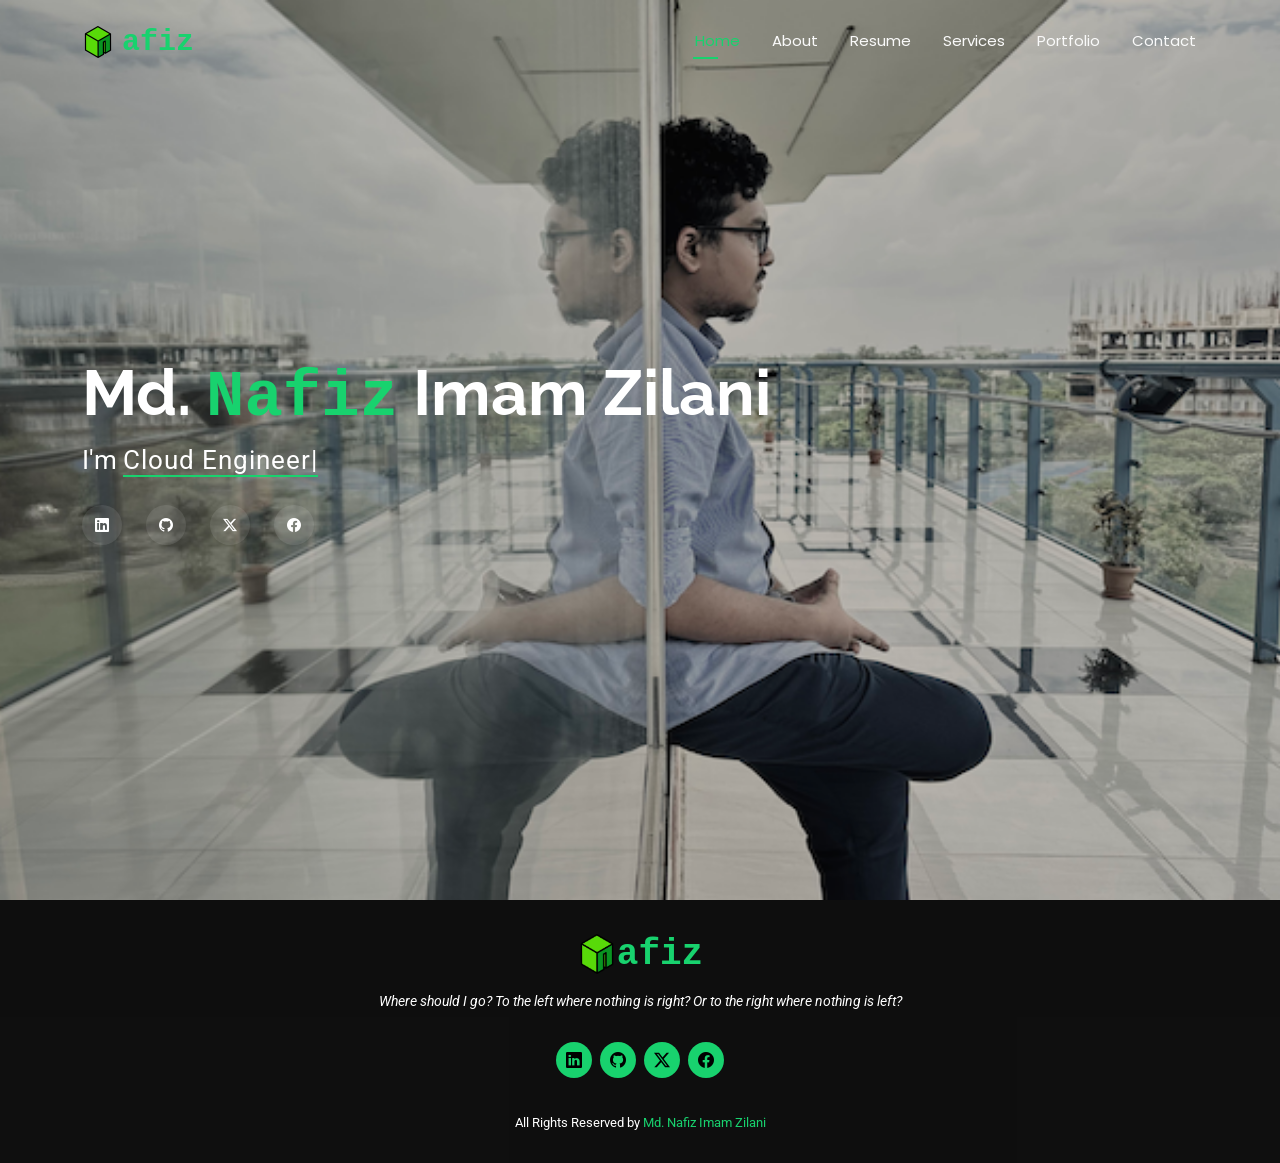
==== commit d89cc7f1: "3rd site update" ====
--- a/index.html
+++ b/index.html
@@ -9,8 +9,7 @@
   <meta name="keywords" content="">
 
   <!-- Favicons -->
-  <link href="assets/img/favicon.png" rel="icon">
-  <link href="assets/img/apple-touch-icon.png" rel="apple-touch-icon">
+  <link href="assets/img/letter-n.png" rel="icon">
 
   <!-- Fonts -->
   <link href="https://fonts.googleapis.com" rel="preconnect">
@@ -37,7 +36,7 @@
       <a href="index.html" class="logo d-flex align-items-center">
         <!-- Uncomment the line below if you also wish to use an image logo -->
         <!-- <img src="assets/img/logo.png" alt=""> -->
-        <h1 class="sitename">Md. <samp style="color: #18d26e;">Nafiz</samp> Imam Zilani</h1>
+        <h1 class="sitename"><samp style="color: #18d26e;"><samp><img src="./assets/img/letter-n (1).png" alt="N" height="40%"></samp>afiz</samp></h1>
       </a>
 
       <nav id="navmenu" class="navmenu">
@@ -96,7 +95,7 @@
 
   <footer id="footer" class="footer dark-background">
     <div class="container">
-      <h3 class="sitename">Md. <samp style="color: #18d26e;">Nafiz</samp> Imam Zilani</h3>
+      <h3 class="sitename"><samp style="color: #18d26e;"><samp><img src="./assets/img/letter-n (1).png" alt="N" height="40px" width="auto"></samp>afiz</samp></h3>
       <p>Where should I go? To the left where nothing is right? Or to the right where nothing is left?</p>
       <div class="social-links d-flex justify-content-center">
         <a href="https://www.linkedin.com/in/nafiz-zilani/"><i class="bi bi-linkedin"></i></a>
--- a/assets/css/main.css
+++ b/assets/css/main.css
@@ -1473,9 +1473,3 @@
 .contact .php-email-form button[type=submit]:hover {
   background: color-mix(in srgb, var(--accent-color), transparent 20%);
 }
-
-
-/* Extraaa */
-.sitename{
-  
-}
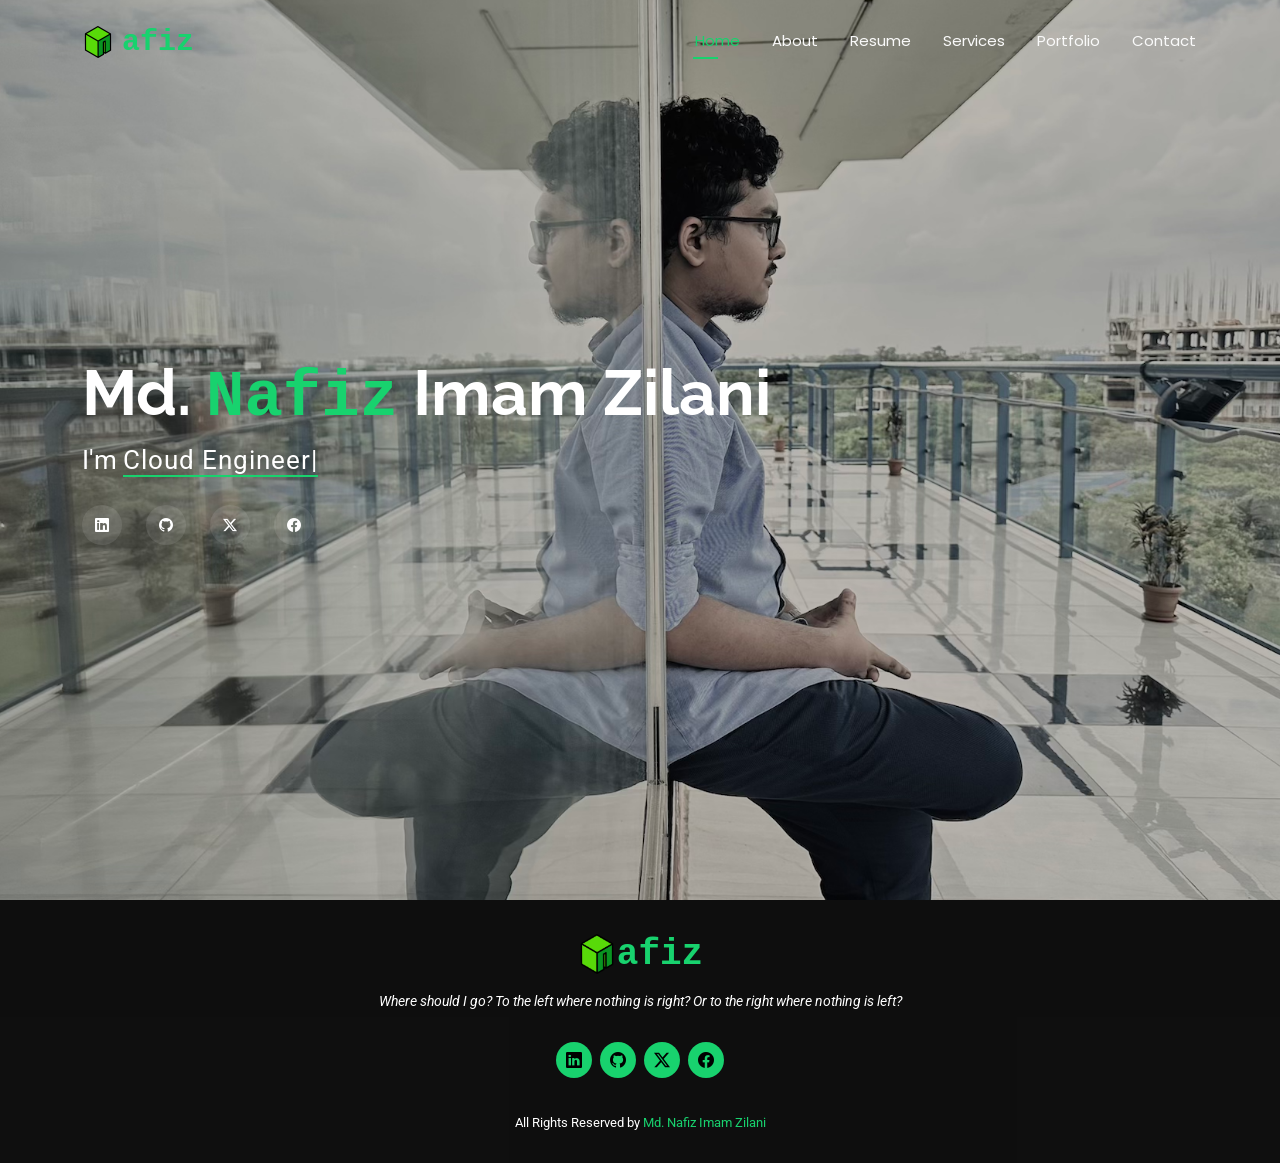
==== commit fc4791d0: "Update3" ====
--- a/index.html
+++ b/index.html
@@ -76,7 +76,7 @@
     <!-- Hero Section -->
     <section id="hero" class="hero section dark-background">
 
-      <img src="assets/img/home_page_image.png" alt="" data-aos="fade-in">
+      <img src="assets/img/home-page-back.png" alt="" data-aos="fade-in">
 
       <div class="container" data-aos="zoom-out" data-aos-delay="100">
         <h2>Md. <samp style="color: #18d26e;">Nafiz</samp> Imam Zilani</h2>
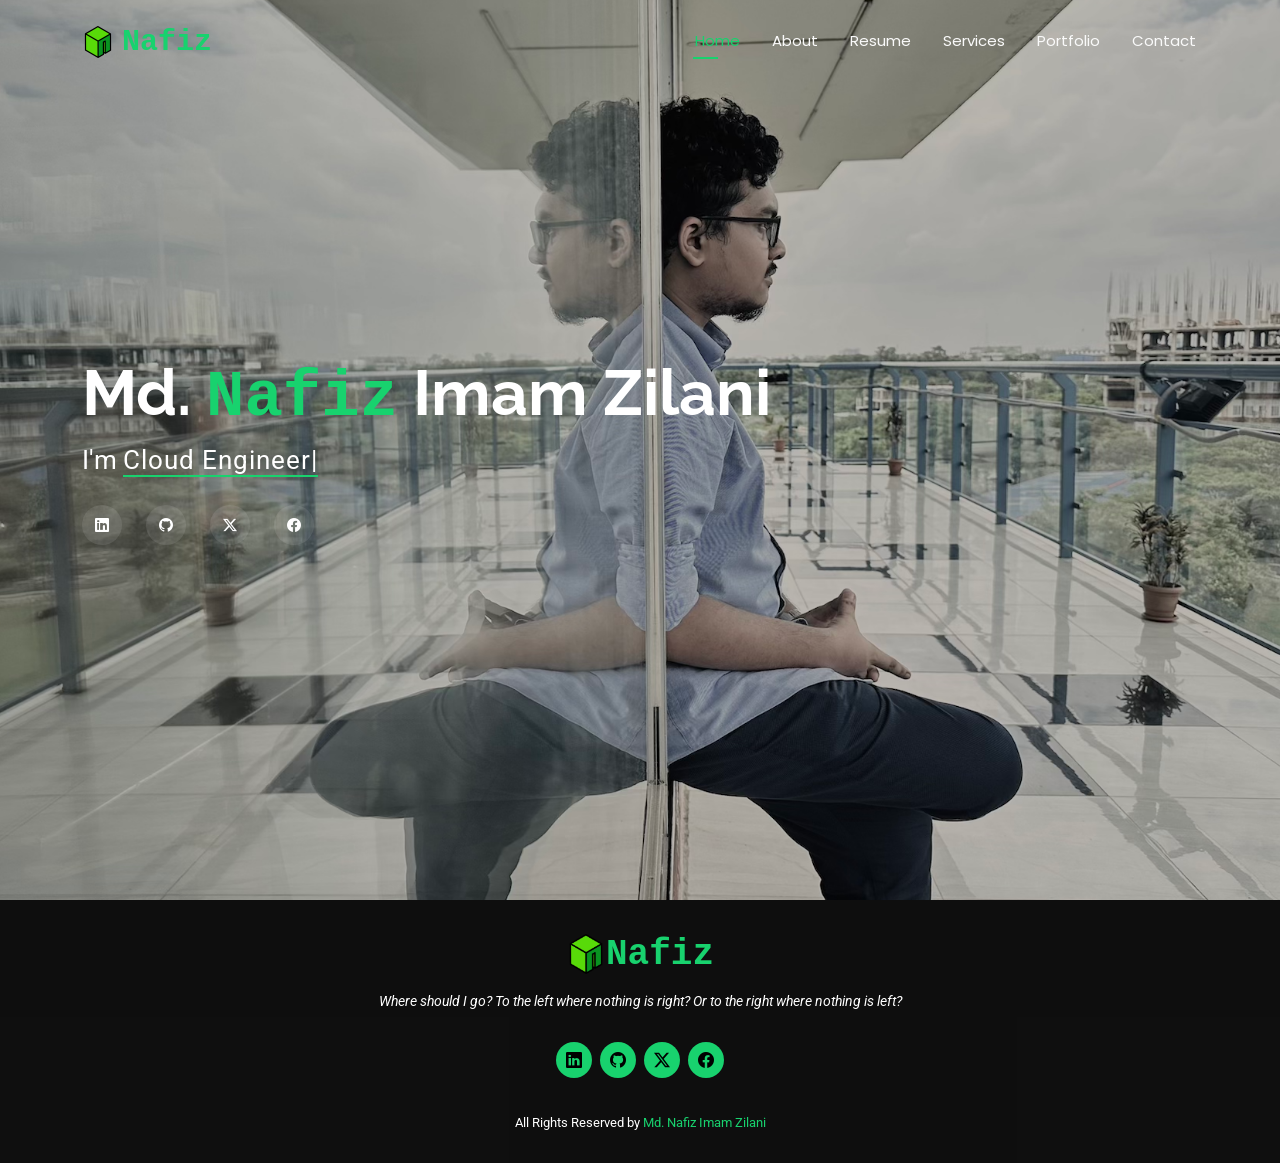
==== commit d7e3cb79: "Final Update v1.2" ====
--- a/index.html
+++ b/index.html
@@ -36,7 +36,7 @@
       <a href="index.html" class="logo d-flex align-items-center">
         <!-- Uncomment the line below if you also wish to use an image logo -->
         <!-- <img src="assets/img/logo.png" alt=""> -->
-        <h1 class="sitename"><samp style="color: #18d26e;"><samp><img src="./assets/img/letter-n (1).png" alt="N" height="40%"></samp>afiz</samp></h1>
+        <h1 class="sitename"><samp style="color: #18d26e;"><samp><img src="./assets/img/letter-n (1).png" alt="N" height="40%"></samp>Nafiz</samp></h1>
       </a>
 
       <nav id="navmenu" class="navmenu">
@@ -95,7 +95,7 @@
 
   <footer id="footer" class="footer dark-background">
     <div class="container">
-      <h3 class="sitename"><samp style="color: #18d26e;"><samp><img src="./assets/img/letter-n (1).png" alt="N" height="40px" width="auto"></samp>afiz</samp></h3>
+      <h3 class="sitename"><samp style="color: #18d26e;"><samp><img src="./assets/img/letter-n (1).png" alt="N" height="40px" width="auto"></samp>Nafiz</samp></h3>
       <p>Where should I go? To the left where nothing is right? Or to the right where nothing is left?</p>
       <div class="social-links d-flex justify-content-center">
         <a href="https://www.linkedin.com/in/nafiz-zilani/"><i class="bi bi-linkedin"></i></a>
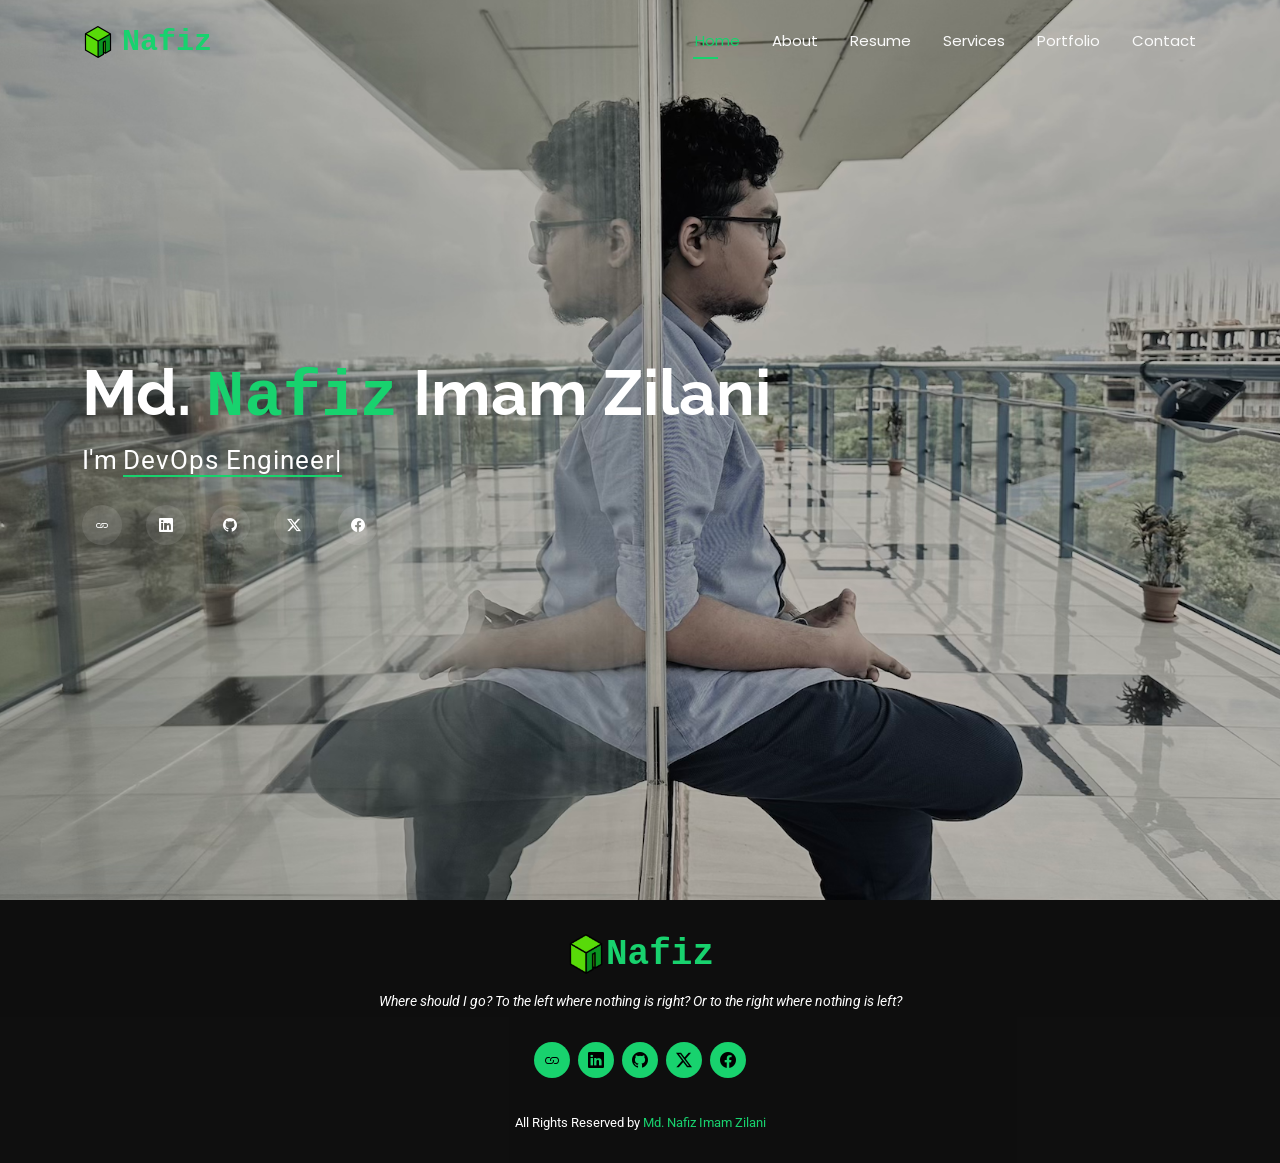
==== commit dec0b149: "update_about" ====
--- a/index.html
+++ b/index.html
@@ -80,8 +80,9 @@
 
       <div class="container" data-aos="zoom-out" data-aos-delay="100">
         <h2>Md. <samp style="color: #18d26e;">Nafiz</samp> Imam Zilani</h2>
-        <p>I'm <span class="typed" data-typed-items="Cloud Engineer, DevOps Enthusiasm, Developer">Cloud Engineer</span><span class="typed-cursor typed-cursor--blink"></span></p>
+        <p>I'm <span class="typed" data-typed-items="DevOps Engineer, Software Engineer">DevOps Engineer</span><span class="typed-cursor typed-cursor--blink"></span></p>
         <div class="social-links">
+          <a href="https://nafiz.ghostengineer.xyz/"><i class="bi bi-link"></i></a>
           <a href="https://www.linkedin.com/in/nafiz-zilani/"><i class="bi bi-linkedin"></i></a>
           <a href="https://github.com/Nafiz-Zilani"><i class="bi bi-github"></i></a>
           <a href="https://x.com/nafiz_zilani"><i class="bi bi-twitter-x"></i></a>
@@ -98,6 +99,7 @@
       <h3 class="sitename"><samp style="color: #18d26e;"><samp><img src="./assets/img/letter-n (1).png" alt="N" height="40px" width="auto"></samp>Nafiz</samp></h3>
       <p>Where should I go? To the left where nothing is right? Or to the right where nothing is left?</p>
       <div class="social-links d-flex justify-content-center">
+        <a href="https://nafiz.ghostengineer.xyz/"><i class="bi bi-link"></i></a>
         <a href="https://www.linkedin.com/in/nafiz-zilani/"><i class="bi bi-linkedin"></i></a>
         <a href="https://github.com/Nafiz-Zilani"><i class="bi bi-github"></i></a>
         <a href="https://x.com/nafiz_zilani"><i class="bi bi-twitter-x"></i></a>
